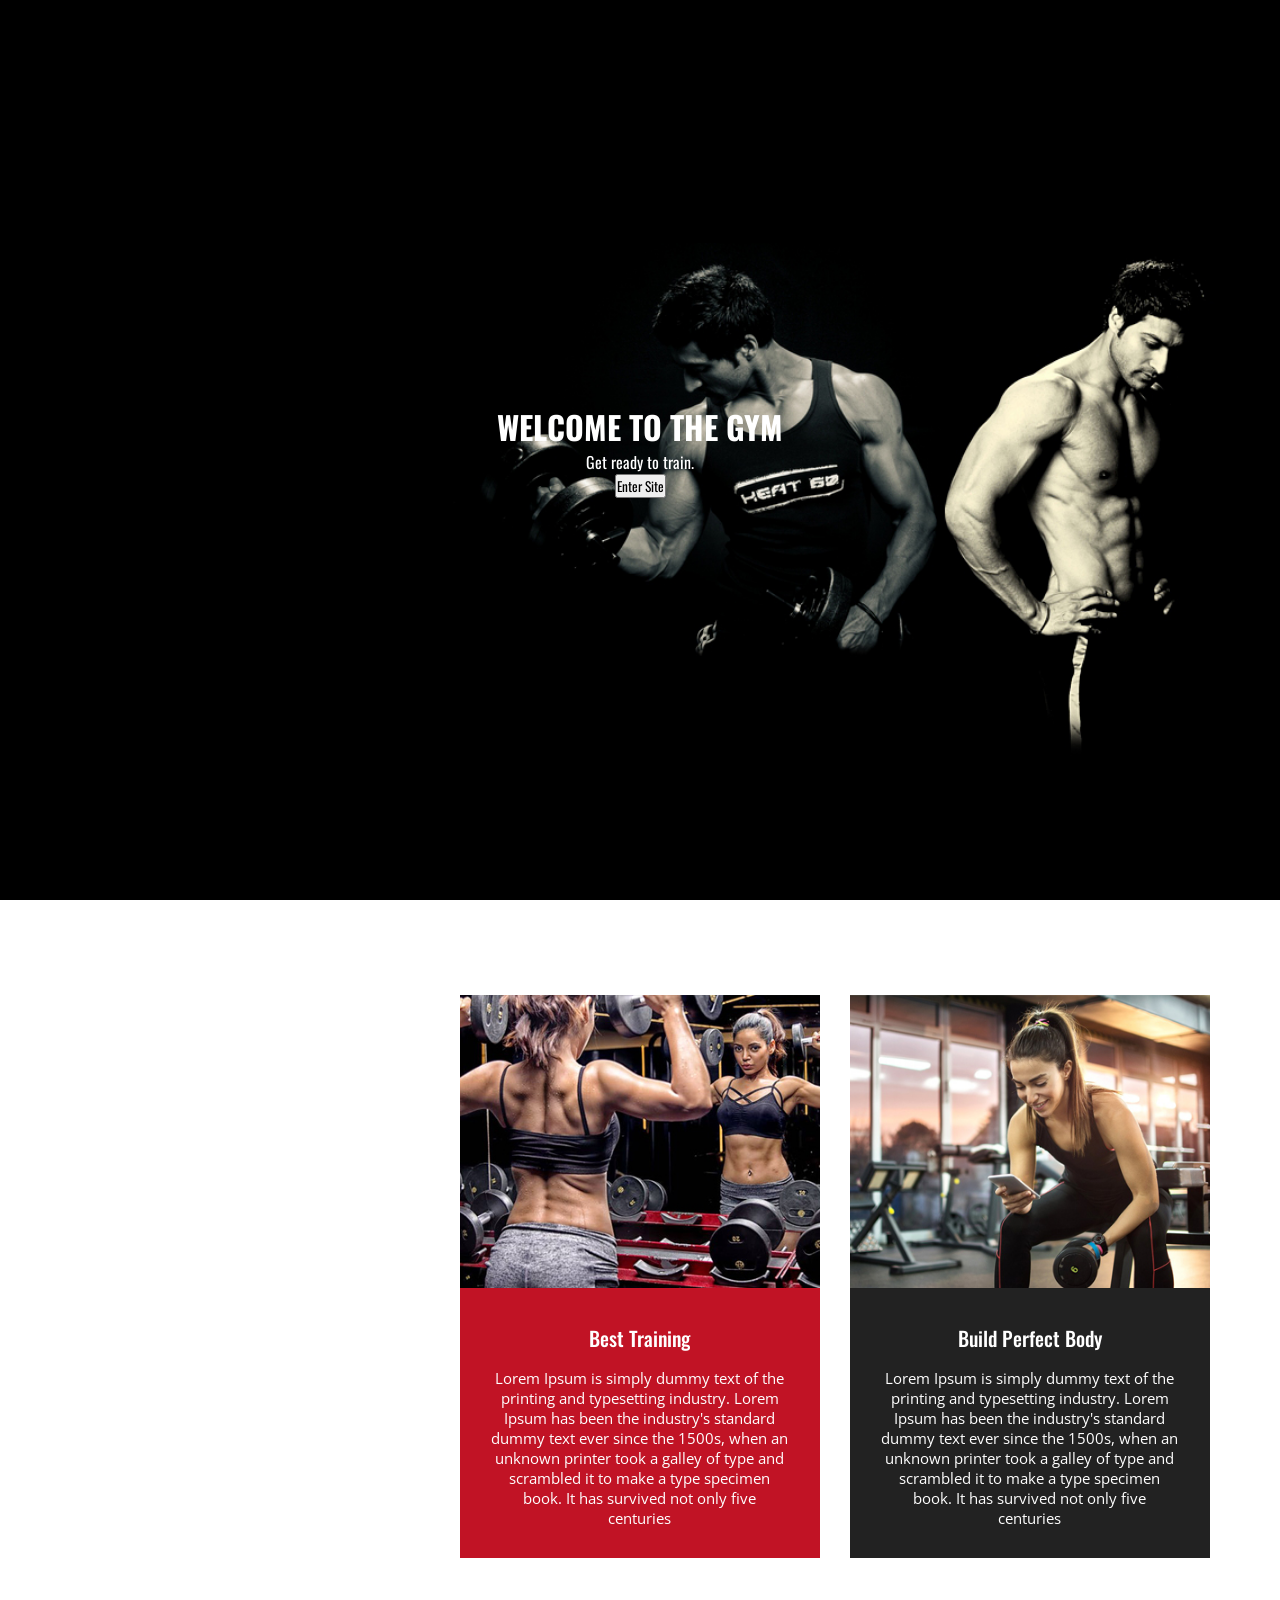
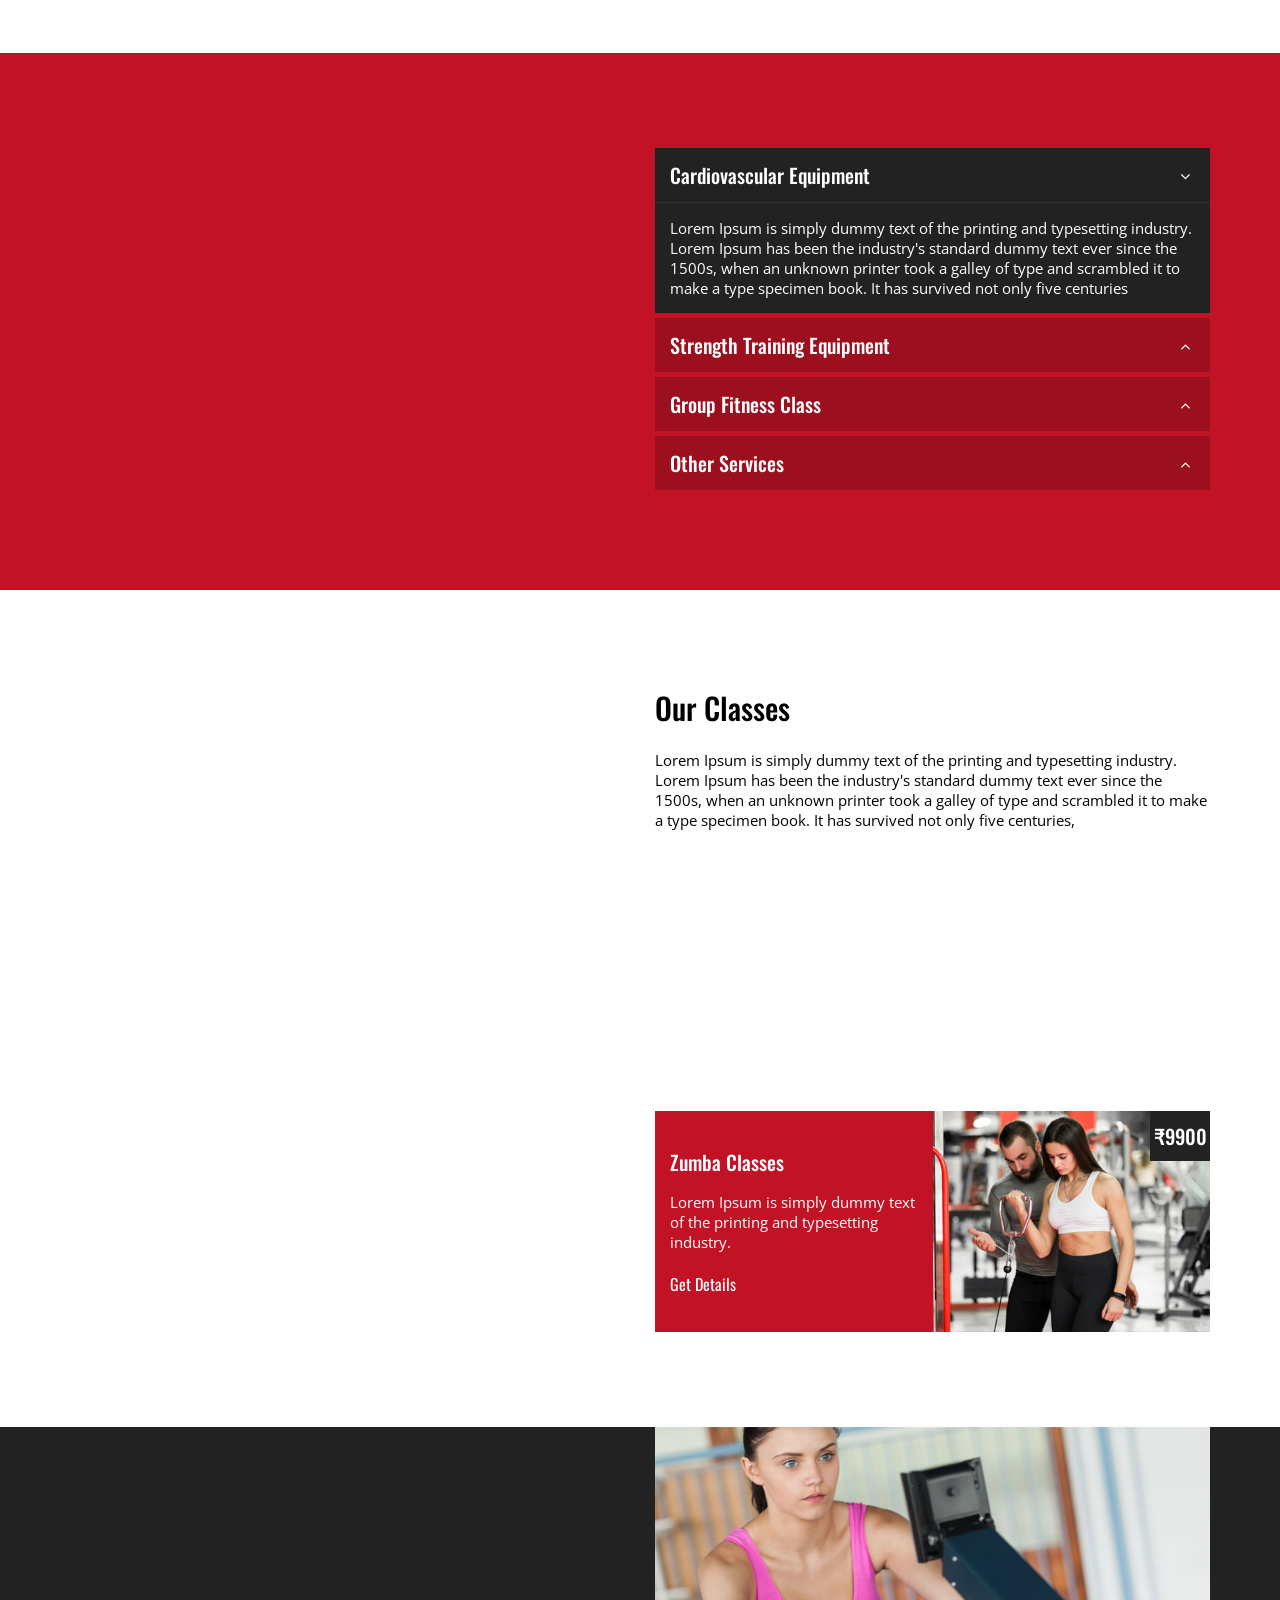
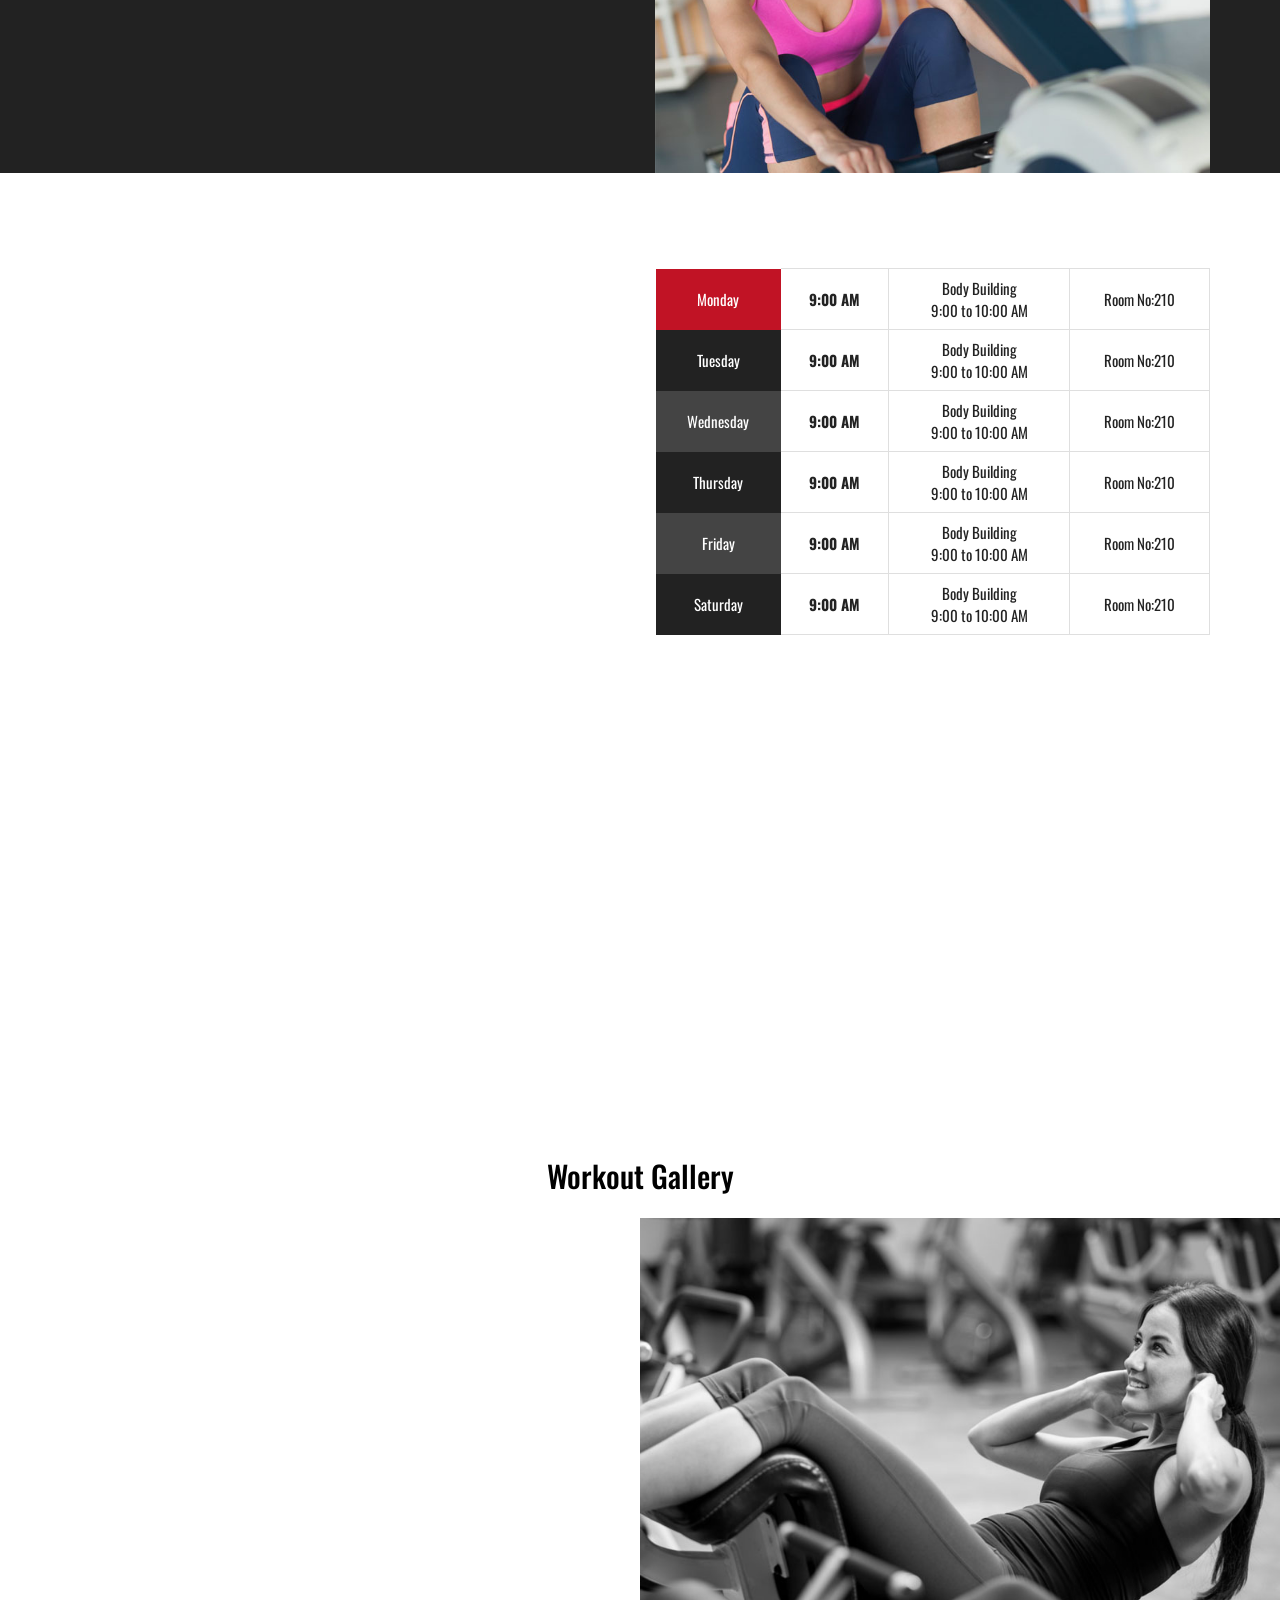
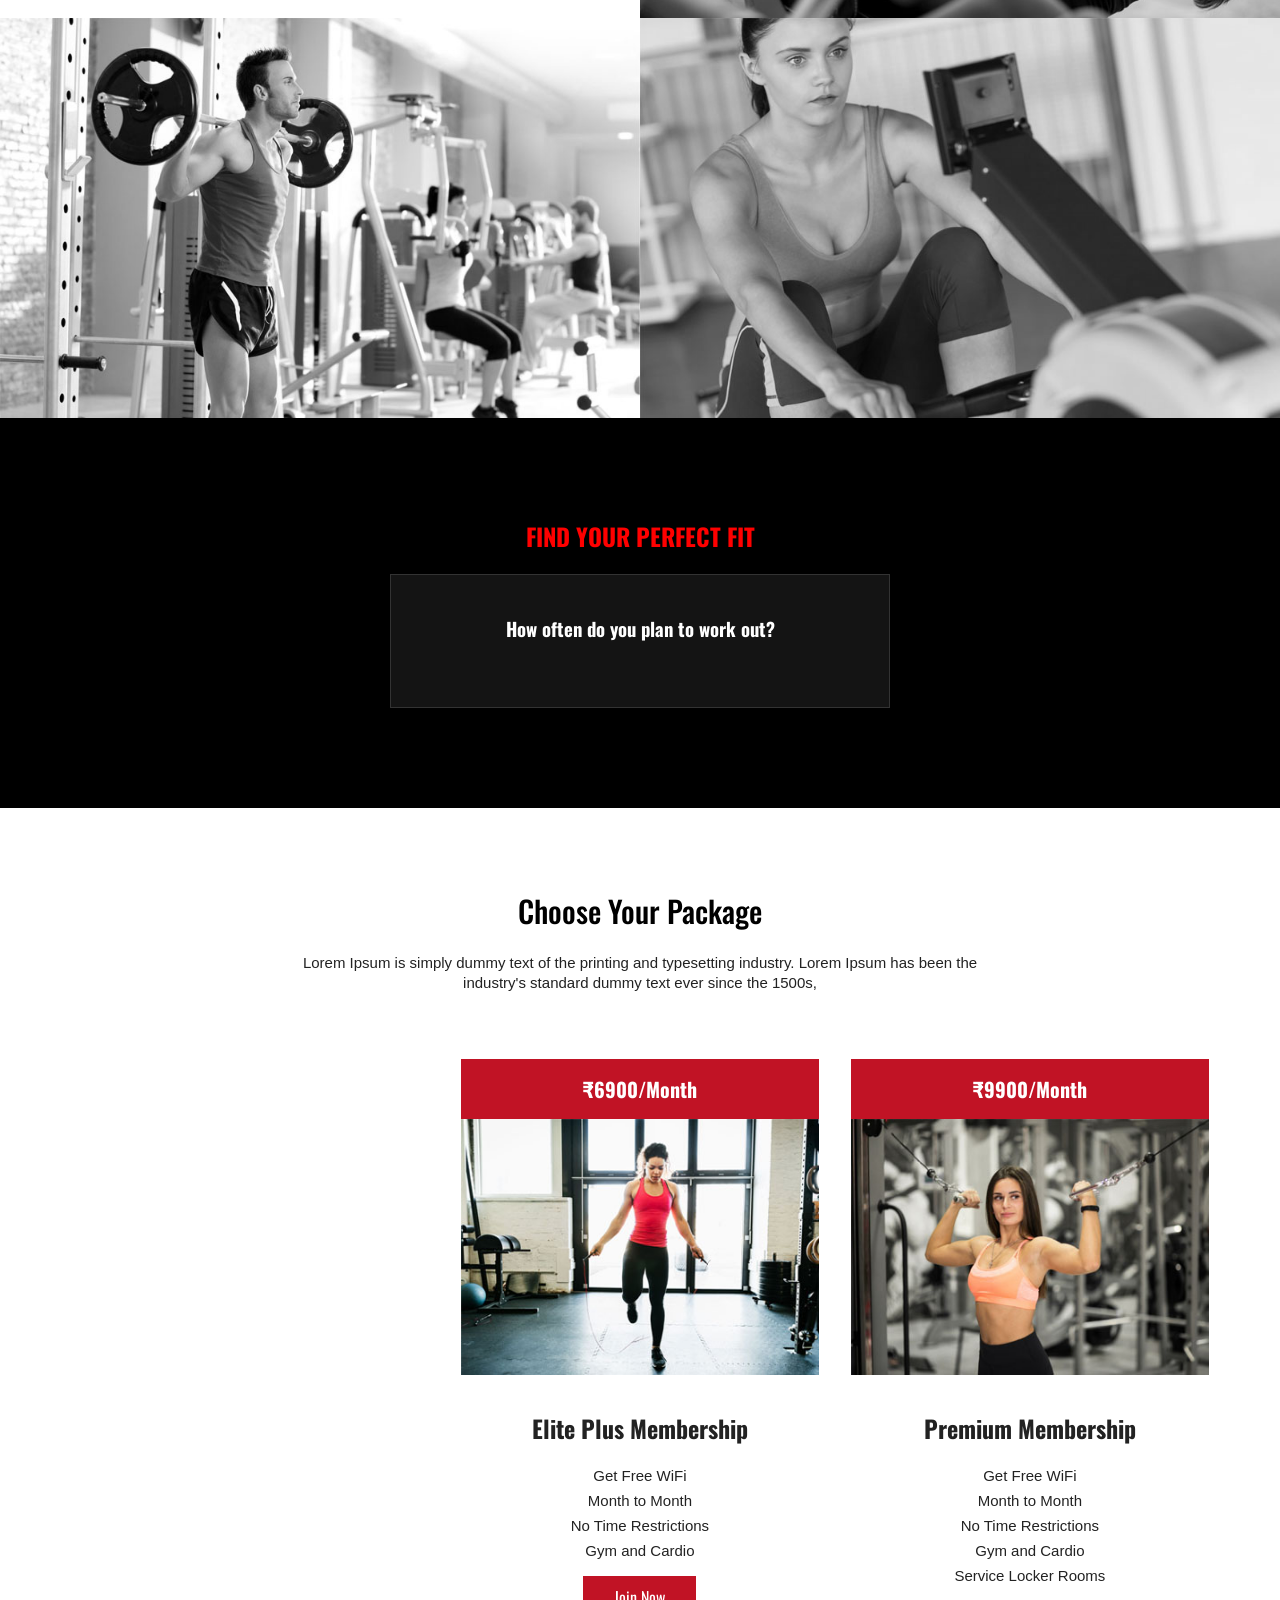
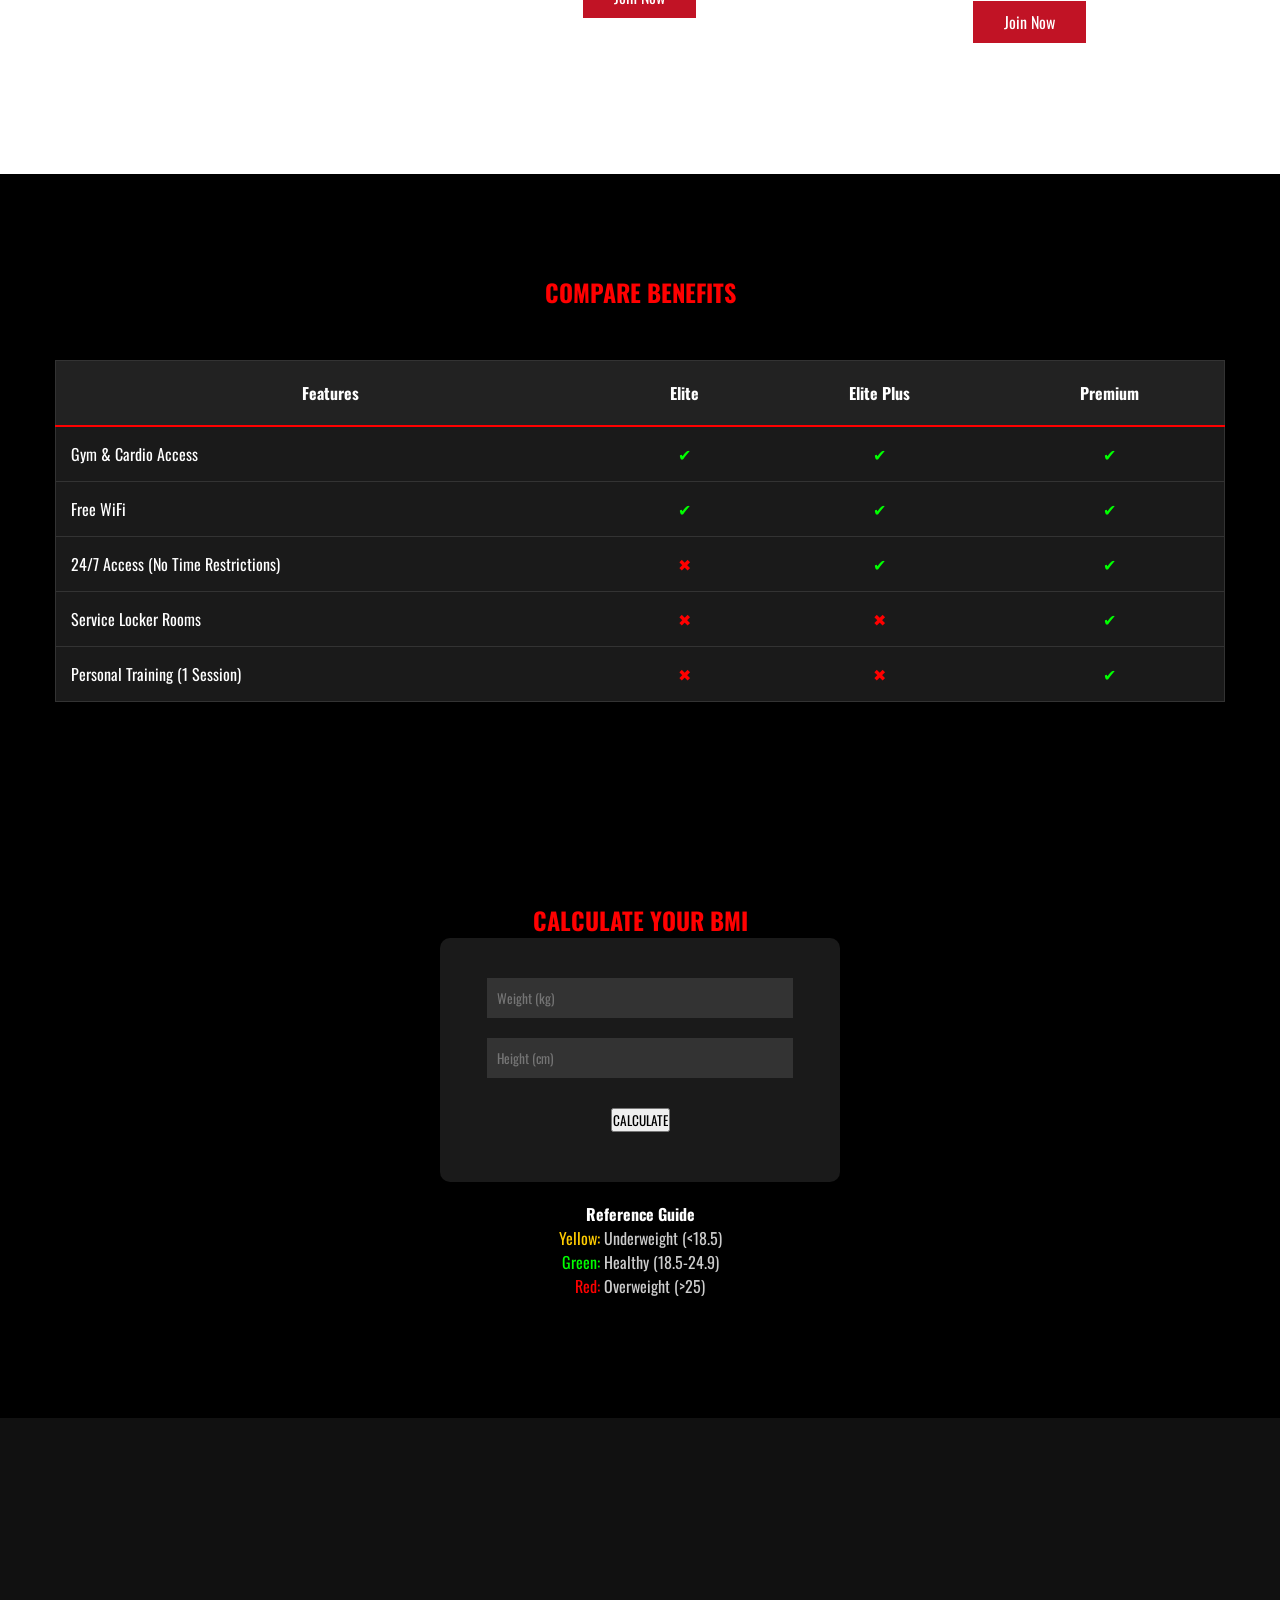
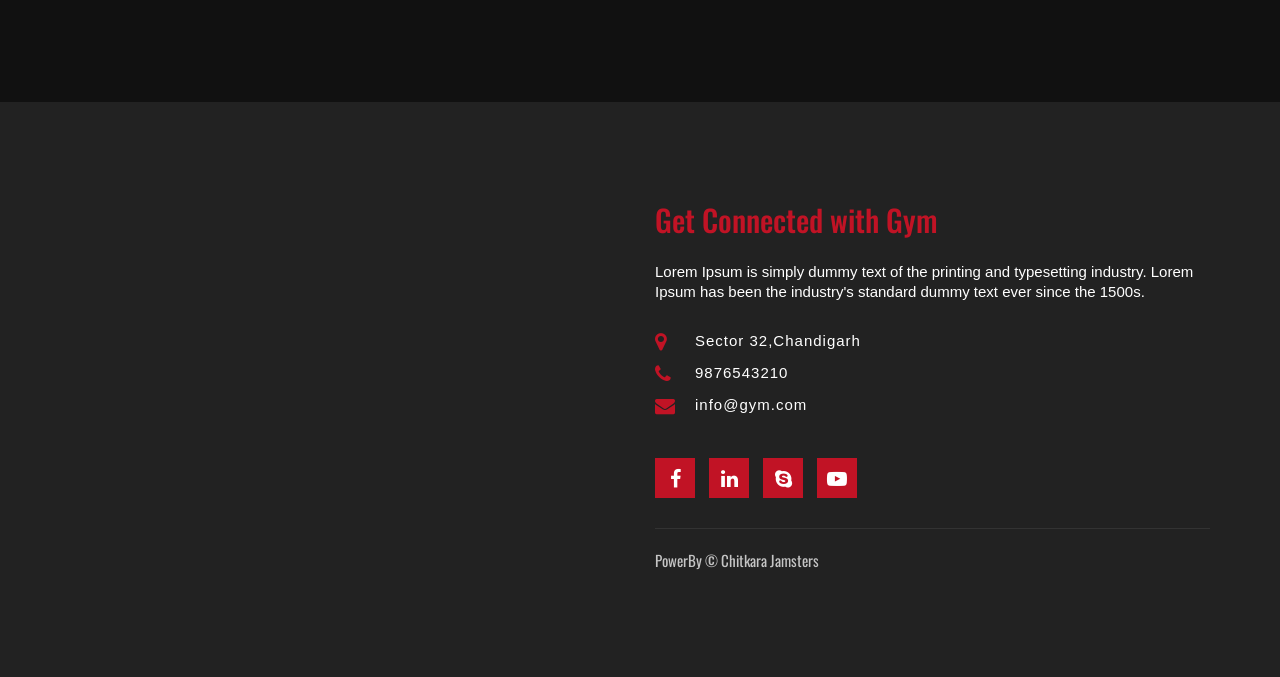
==== index.html @ 71cfafd3 "Update index.html" ====
<!DOCTYPE html>
<html>
<head>
	<title>Gym Website Template</title>
	<meta name="viewport" content="width=device-width, initial-scale=1">
  <link rel="stylesheet" href="animate.css">
	<link rel="stylesheet" type="text/css" href="style.css">
  <style>
    .wow:first-child {
      visibility: hidden;
    }
  </style>
  
</head>
	<body>
	<div id="music-overlay">
    <h1>WELCOME TO THE GYM</h1>
    <p>Get ready to train.</p>
    <button id="enter-btn">Enter Site</button>
</div>

 
 <!-- Start Header  -->
 <header>
 	 <div class="container">
 	 	<div class="logo">
 	 		 <a href="">Fitness <span>Club</span></a>
 	 	</div>
 	 	<a href="javascript:void(0)" 
			class="ham-burger">
 	       <span></span>	
 	       <span></span>
 	 	</a>
 	 	<div class="nav">
 	 		<ul>
 	 			<li><a href="#home">Home</a></li>
 	 			<li><a href="#about">About</a></li>
 	 			<li><a href="#service">Services</a></li>
 	 			<li><a href="#classes">Classes</a></li>
 	 			<li><a href="#schedule">Schedule</a></li>
 	 			<li><a href="#price">Price</a></li>
 	 			<li><a href="#contact">Contact</a></li>
				
 	 		</ul>
 	 	</div>
 	 </div>
 </header>
 <!-- End Header  -->

  <!-- Start Home -->
  <section class="home wow flash" id="home">
  	 <div class="container">
  	 	  <h1 class="wow slideInLeft" data-wow-delay="1s"><span>It's gym time. Let's go<span></span></h1>
  	 	  <h1 class="wow slideInRight" data-wow-delay="1s"><span>We are ready to fit you<span></span></h1>
  	 </div>
  	  <!-- go down -->
  	      <a href="#about" class="go-down">
  	      	  <i class="fa fa-angle-down" aria-hidden="true"></i>
  	      </a>
  	  <!-- go down -->

  </section>
  <!-- End Home -->


 <!-- Start About -->
  <section class="about" id="about">
  	  <div class="container">
  	  	  <div class="content">
  	  	  	   <div class="box wow bounceInUp">
  	  	  	   	   <div class="inner">
  	  	  	   	   	   <div class="img">
  	  	  	   	   	   	  <img src="about1.jpg" alt="about" />
  	  	  	   	   	   </div>
                       <div class="text">
                       	   <h4>Free Consultation</h4>
                       	   <p>Lorem Ipsum is simply dummy text of the printing and typesetting industry. Lorem Ipsum has been the industry's standard dummy text ever since the 1500s, when an unknown printer took a galley of type and scrambled it to make a type specimen book. It has survived not only five centuries</p>
                       </div>
  	  	  	   	   </div>
  	  	  	   </div>
  	  	  	   	<div class="box wow bounceInUp" data-wow-delay="0.2s">
  	  	  	   	   <div class="inner">
  	  	  	   	   	   <div class="img">
  	  	  	   	   	   	  <img src="about2.jpg" alt="about" />
  	  	  	   	   	   </div>
                       <div class="text">
                       	   <h4>Best Training</h4>
                       	   <p>Lorem Ipsum is simply dummy text of the printing and typesetting industry. Lorem Ipsum has been the industry's standard dummy text ever since the 1500s, when an unknown printer took a galley of type and scrambled it to make a type specimen book. It has survived not only five centuries</p>
                       </div>
  	  	  	   	   </div>
  	  	  	   </div>
  	  	  	   <div class="box wow bounceInUp" data-wow-delay="0.4s">
  	  	  	   	   <div class="inner">
  	  	  	   	   	   <div class="img">
  	  	  	   	   	   	  <img src="about3.jpg" alt="about" />
  	  	  	   	   	   </div>
                       <div class="text">
                       	   <h4>Build Perfect Body</h4>
                       	   <p>Lorem Ipsum is simply dummy text of the printing and typesetting industry. Lorem Ipsum has been the industry's standard dummy text ever since the 1500s, when an unknown printer took a galley of type and scrambled it to make a type specimen book. It has survived not only five centuries</p>
                       </div>
  	  	  	   	   </div>
  	  	  	   </div>
  	  	  </div>
  	  </div>
  </section>
 <!-- End About -->


 <!-- Start Service -->
 <section class="service" id="service">
 	<div class="container">
 		 <div class="content">
 		 	  <div class="text box wow slideInLeft">
                  <h2>Services</h2>
                  <p>Lorem Ipsum is simply dummy text of the printing and typesetting industry. Lorem Ipsum has been the industry's standard dummy text ever since the 1500s, when an unknown printer took a galley of type and scrambled it to make a type specimen book. It has survived not only five centuries</p>
                  <p>Lorem Ipsum is simply dummy text of the printing and typesetting industry. Lorem Ipsum has been the industry's standard dummy text ever since the 1500s, when an unknown printer took a galley of type and scrambled it to make a type specimen book. It has survived not only five centuries</p>
                  <a href="#price" class="btn">Start Now</a>
 		 	  </div>
 		 	  <div class="accordian box wow slideInRight">
 		 	  	    <div class="accordian-container active">
 		 	  	    	<div class="head">
 		 	  	    		<h4>Cardiovascular Equipment</h4>
 		 	  	    		<span class="fa fa-angle-down"></span>
 		 	  	    	</div>
 		 	  	    	<div class="body">
 		 	  	    		<p>Lorem Ipsum is simply dummy text of the printing and typesetting industry. Lorem Ipsum has been the industry's standard dummy text ever since the 1500s, when an unknown printer took a galley of type and scrambled it to make a type specimen book. It has survived not only five centuries</p>
 		 	  	    	</div>
 		 	  	    </div>
 		 	  	    <div class="accordian-container">
 		 	  	    	<div class="head">
 		 	  	    		<h4>Strength Training Equipment</h4>
 		 	  	    		<span class="fa fa-angle-up"></span>
 		 	  	    	</div>
 		 	  	    	<div class="body">
 		 	  	    		<p>Lorem Ipsum is simply dummy text of the printing and typesetting industry. Lorem Ipsum has been the industry's standard dummy text ever since the 1500s, when an unknown printer took a galley of type and scrambled it to make a type specimen book. It has survived not only five centuries</p>
 		 	  	    	</div>
 		 	  	    </div>
 		 	  	    <div class="accordian-container">
 		 	  	    	<div class="head">
 		 	  	    		<h4>Group Fitness Class</h4>
 		 	  	    		<span class="fa fa-angle-up"></span>
 		 	  	    	</div>
 		 	  	    	<div class="body">
 		 	  	    		<p>Lorem Ipsum is simply dummy text of the printing and typesetting industry. Lorem Ipsum has been the industry's standard dummy text ever since the 1500s, when an unknown printer took a galley of type and scrambled it to make a type specimen book. It has survived not only five centuries</p>
 		 	  	    	</div>
 		 	  	    </div>
 		 	  	    <div class="accordian-container">
 		 	  	    	<div class="head">
 		 	  	    		<h4>Other Services</h4>
 		 	  	    		<span class="fa fa-angle-up"></span>
 		 	  	    	</div>
 		 	  	    	<div class="body">
 		 	  	    		<p>Lorem Ipsum is simply dummy text of the printing and typesetting industry. Lorem Ipsum has been the industry's standard dummy text ever since the 1500s, when an unknown printer took a galley of type and scrambled it to make a type specimen book. It has survived not only five centuries</p>
 		 	  	    	</div>
 		 	  	    </div>
 		 	  </div>
 		 </div>
 	</div>
 </section>
 <!-- End Service -->

<!-- Start Classes -->
<section class="classes" id="classes">
	<div class="container">
		 <div class="content">
		 	  <div class="box img wow slideInLeft">
		 	  	 <img src="class2.png" alt="classes" />
		 	  </div>
		 	  <div class="box text wow slideInRight">
		 	  	 <h2>Our Classes</h2>
		 	  	 <p>Lorem Ipsum is simply dummy text of the printing and typesetting industry. Lorem Ipsum has been the industry's standard dummy text ever since the 1500s, when an unknown printer took a galley of type and scrambled it to make a type specimen book. It has survived not only five centuries,</p>
		 	  	<div class="class-items">
		 	  	 <div class="item wow bounceInUp">
                     <div class="item-img">
                     	 <img src="class1.jpg" alt="classes" />
                     	 <div class="price">
                     	 	 ₹9900
                     	 </div>
                     </div>
                     <div class="item-text">
                     	  <h4>Stretching Training</h4>
                     	  <p>Lorem Ipsum is simply dummy text of the printing and typesetting industry.</p>
                     	  <a href="stretching.html">Get Details</a>
                     </div>
		 	  	 </div>
		 	  	 <div class="item wow bounceInUp">
                     <div class="item-text">
                     	  <h4>Zumba Classes</h4>
                     	  <p>Lorem Ipsum is simply dummy text of the printing and typesetting industry.</p>
                     	  <a href="zumba.html">Get Details</a>
                     </div>
                     <div class="item-img">
                     	 <img src="class1.jpg" alt="classes" />
                     	 <div class="price">
                     	 	 ₹9900
                     	 </div>
                     </div>
		 	  	 </div>
		 	  	</div>
		 	  </div>
		 </div>
	</div>
</section>
<!-- End Classes -->

<!-- Start Today -->
 <section class="start-today">
 	<div class="container">
 		 <div class="content">
 		 	  <div class="box text wow slideInLeft">
 		 	  	 <h2>Start Your Training Today</h2>
 		 	  	 <p>Lorem Ipsum is simply dummy text of the printing and typesetting industry. Lorem Ipsum has been the industry's standard dummy text ever since the 1500s, when an unknown printer took a galley of type and scrambled it to make a type specimen book. It has survived not only five centuries,</p>
 		 	  	 <a href="#price" class="btn">Start Now</a>
 		 	  </div>
 		 	  <div class="box img wow slideInRight">
 		 	  	 <img src="gallery4.jpg" alt="start today" />
 		 	  </div>

 		 </div>
 	</div>
 </section>
<!-- End Start Today -->

<!-- Start Schedule -->
  <section class="schedule" id="schedule">
  	 <div class="container">
  	 	  <div class="content">
  	 	  	   <div class="box text wow slideInLeft">
  	 	  	   	   <h2>Classes Schedule</h2>
  	 	  	   	   <p>
  	 	  	   	   	Lorem Ipsum is simply dummy text of the printing and typesetting industry. Lorem Ipsum has been the industry's standard dummy text ever since the 1500s, when an unknown printer took a galley of type and scrambled it to make a type specimen book. It has survived not only five centuries,
  	 	  	   	   </p>
  	 	  	   	   <img src="schedule1.png" alt="schedule" />
  	 	  	   </div>
  	 	  	   <div class="box timing wow slideInRight">
                   <table class="table">
                   	 <tbody>
                   	 	<tr>
                   	 		<td class="day">Monday</td>
                   	 		<td><strong>9:00 AM</strong></td>
                   	 		<td>Body Building <br/> 9:00 to 10:00 AM</td>
                   	 		<td>Room No:210</td>
                   	 	</tr>
                   	 	<tr>
                   	 		<td class="day">Tuesday</td>
                   	 		<td><strong>9:00 AM</strong></td>
                   	 		<td>Body Building <br/> 9:00 to 10:00 AM</td>
                   	 		<td>Room No:210</td>
                   	 	</tr>
                   	 	<tr>
                   	 		<td class="day">Wednesday</td>
                   	 		<td><strong>9:00 AM</strong></td>
                   	 		<td>Body Building <br/> 9:00 to 10:00 AM</td>
                   	 		<td>Room No:210</td>
                   	 	</tr>
                   	 	<tr>
                   	 		<td class="day">Thursday</td>
                   	 		<td><strong>9:00 AM</strong></td>
                   	 		<td>Body Building <br/> 9:00 to 10:00 AM</td>
                   	 		<td>Room No:210</td>
                   	 	</tr>
                   	 	<tr>
                   	 		<td class="day">Friday</td>
                   	 		<td><strong>9:00 AM</strong></td>
                   	 		<td>Body Building <br/> 9:00 to 10:00 AM</td>
                   	 		<td>Room No:210</td>
                   	 	</tr>
                   	 	<tr>
                   	 		<td class="day">Saturday</td>
                   	 		<td><strong>9:00 AM</strong></td>
                   	 		<td>Body Building <br/> 9:00 to 10:00 AM</td>
                   	 		<td>Room No:210</td>
                   	 	</tr>
                   	 </tbody>
                   </table>
  	 	  	   </div>
  	 	  </div>
  	 </div>
  </section>
<!-- End Schedule -->

<!-- Start Gallery -->
  <section class="gallery" id="gallery">
  	 <h2>Workout Gallery</h2>
  	<div class="content">
  		 <div class="box wow slideInLeft">
  		 	 <img src="gallery1.jpg" alt="gallery" />
  		 </div>
  		 <div class="box wow slideInRight">
  		 	 <img src="gallery2.jpg" alt="gallery" />
  		 </div>
  		 <div class="box wow slideInLeft">
  		 	 <img src="gallery3.jpg" alt="gallery" />
  		 </div>
  		 <div class="box wow slideInRight">
  		 	 <img src="gallery4.jpg" alt="gallery" />
  		 </div>
  	</div>
  </section>
<!-- End Gallery -->

 <!-- Start Price -->
<section id="quiz-section" style="padding: 100px 0; background: #000; color: #fff; text-align: center;">
    <div class="container">
        <h2 style="color: #ff0000; margin-bottom: 20px;">FIND YOUR PERFECT FIT</h2>
        <div id="quiz-container" style="max-width: 500px; margin: 0 auto; background: #1a1a1a; padding: 40px; border: 1px solid #333;">
            <div id="question-space">
                <h3 id="question-text" style="margin-bottom: 25px;">How often do you plan to work out?</h3>
                <div id="options-space" style="display: flex; flex-direction: column; gap: 15px;">
                    </div>
            </div>
            <div id="result-space" style="display: none;">
                <h3 style="margin-bottom: 10px;">Your Match:</h3>
                <h2 id="recommended-plan" style="color: #ff0000; font-size: 2rem; margin-bottom: 20px;"></h2>
                <button onclick="scrollToPricing()" class="btn">SELECT THIS PLAN</button>
            </div>
        </div>
    </div>
</section>
  <section class="price-package" id="price">
  	 <div class="container">
  	 	  <h2>Choose Your Package</h2>
  	 	  <p class="title-p">Lorem Ipsum is simply dummy text of the printing and typesetting industry. Lorem Ipsum has been the industry's standard dummy text ever since the 1500s, </p>
  	 	  <div class="content">
  	 	  	  <div class="box wow bounceInUp">
  	 	  	  	  <div class="inner">
  	 	  	  	  	   <div class="price-tag">
  	 	  	  	  	   	  ₹5900/Month
  	 	  	  	  	   </div>
  	 	  	  	  	   <div class="img">
  	 	  	  	  	   	 <img src="price1.jpg" alt="price" />
  	 	  	  	  	   </div>
  	 	  	  	  	   <div class="text">
  	 	  	  	  	   	  <h3>Elite Membership</h3>
  	 	  	  	  	   	  <p>Get Free WiFi</p>
  	 	  	  	  	   	  <p>Month to Month</p>
  	 	  	  	  	   	  
  	 	  	  	  	   	  <p>Gym and Cardio</p>
  	 	  	  	  	   	  
  	 	  	  	  	   	  <a href="payment.html" class="btn">Join Now</a>
  	 	  	  	  	   </div>
  	 	  	  	  </div>
  	 	  	  </div>
  	 	  	  <div class="box wow bounceInUp" data-wow-delay="0.2s">
  	 	  	  	  <div class="inner">
  	 	  	  	  	   <div class="price-tag">
  	 	  	  	  	   	  ₹6900/Month
  	 	  	  	  	   </div>
  	 	  	  	  	   <div class="img">
  	 	  	  	  	   	 <img src="price2.jpg" alt="price" />
  	 	  	  	  	   </div>
  	 	  	  	  	   <div class="text">
  	 	  	  	  	   	  <h3>Elite Plus Membership</h3>
  	 	  	  	  	   	  <p>Get Free WiFi</p>
  	 	  	  	  	   	  <p>Month to Month</p>
  	 	  	  	  	   	  <p>No Time Restrictions</p>
  	 	  	  	  	   	  <p>Gym and Cardio</p>
  	 	  	  	  	   	  
  	 	  	  	  	   	  <a href="payment.html" class="btn">Join Now</a>
  	 	  	  	  	   </div>
  	 	  	  	  </div>
  	 	  	  </div>
  	 	  	  <div class="box wow bounceInUp" data-wow-delay="0.4s">
  	 	  	  	  <div class="inner">
  	 	  	  	  	   <div class="price-tag">
  	 	  	  	  	   	  ₹9900/Month
  	 	  	  	  	   </div>
  	 	  	  	  	   <div class="img">
  	 	  	  	  	   	 <img src="price3.jpg" alt="price" />
  	 	  	  	  	   </div>
  	 	  	  	  	   <div class="text">
  	 	  	  	  	   	  <h3>Premium Membership</h3>
  	 	  	  	  	   	  <p>Get Free WiFi</p>
  	 	  	  	  	   	  <p>Month to Month</p>
  	 	  	  	  	   	  <p>No Time Restrictions</p>
  	 	  	  	  	   	  <p>Gym and Cardio</p>
  	 	  	  	  	   	  <p>Service Locker Rooms</p>
  	 	  	  	  	   	  <a href="payment.html" class="btn">Join Now</a>
  	 	  	  	  	   </div>
  	 	  	  	  </div>
  	 	  	  </div>
  	 	  </div>
  	 </div>
  </section>
  <section id="comparison" style="padding: 100px 0; background: #000; color: #fff;">
    <div class="container">
        <h2 style="color: #ff0000; text-align: center; margin-bottom: 50px;">COMPARE BENEFITS</h2>
        <table style="width: 100%; border-collapse: collapse; text-align: center; background: #1a1a1a; border: 1px solid #333;">
            <thead>
                <tr style="background: #222; border-bottom: 2px solid #ff0000;">
                    <th style="padding: 20px;">Features</th>
                    <th style="padding: 20px;">Elite</th>
                    <th style="padding: 20px;">Elite Plus</th>
                    <th style="padding: 20px;">Premium</th>
                </tr>
            </thead>
            <tbody>
                <tr style="border-bottom: 1px solid #333;">
                    <td style="padding: 15px; text-align: left;">Gym & Cardio Access</td>
                    <td style="color: #00ff00;">✔</td>
                    <td style="color: #00ff00;">✔</td>
                    <td style="color: #00ff00;">✔</td>
                </tr>
                <tr style="border-bottom: 1px solid #333;">
                    <td style="padding: 15px; text-align: left;">Free WiFi</td>
                    <td style="color: #00ff00;">✔</td>
                    <td style="color: #00ff00;">✔</td>
                    <td style="color: #00ff00;">✔</td>
                </tr>
                <tr style="border-bottom: 1px solid #333;">
                    <td style="padding: 15px; text-align: left;">24/7 Access (No Time Restrictions)</td>
                    <td style="color: #ff0000;">✖</td>
                    <td style="color: #00ff00;">✔</td>
                    <td style="color: #00ff00;">✔</td>
                </tr>
                <tr style="border-bottom: 1px solid #333;">
                    <td style="padding: 15px; text-align: left;">Service Locker Rooms</td>
                    <td style="color: #ff0000;">✖</td>
                    <td style="color: #ff0000;">✖</td>
                    <td style="color: #00ff00;">✔</td>
                </tr>
                <tr>
                    <td style="padding: 15px; text-align: left;">Personal Training (1 Session)</td>
                    <td style="color: #ff0000;">✖</td>
                    <td style="color: #ff0000;">✖</td>
                    <td style="color: #00ff00;">✔</td>
                </tr>
            </tbody>
        </table>
    </div>
</section>
  <section class="bmi-section" id="bmi" style="padding: 100px 0; background: #000; text-align: center;">
    <h2 style="color: #ff0000;">CALCULATE YOUR BMI</h2>
    <div style="max-width: 400px; margin: auto; background: #1a1a1a; padding: 30px; border-radius: 10px;">
        <input type="number" id="weight" placeholder="Weight (kg)" style="width:90%; padding:10px; margin:10px 0; background:#333; color:#fff; border:none;">
        <input type="number" id="height" placeholder="Height (cm)" style="width:90%; padding:10px; margin:10px 0; background:#333; color:#fff; border:none;">
        <button onclick="calcBMI()" class="btn" style="margin-top:20px;">CALCULATE</button>
        <h3 id="bmi-result" style="margin-top:20px; color:#ff0000;"></h3>
    </div>
	<div class="bmi-guide wow fadeInUp" style="max-width: 400px; margin: 20px auto; color: #ccc;">
    <h4 style="color: #fff;">Reference Guide</h4>
    <p><span style="color:#ffcc00">Yellow:</span> Underweight (<18.5)</p>
    <p><span style="color:#00ff00">Green:</span> Healthy (18.5-24.9)</p>
    <p><span style="color:#ff0000">Red:</span> Overweight (>25)</p>
</div>
</section>


<script>
function calcBMI() {
    let w = document.getElementById('weight').value;
    let h = document.getElementById('height').value / 100;
    let bmi = (w / (h * h)).toFixed(1);
    document.getElementById('bmi-result').innerText = "Your BMI: " + bmi;
}
</script>
<section class="stats" style="padding: 80px 0; background: #111; text-align: center; color: white;">
    <div class="container wow fadeInUp">
        <div style="display: flex; justify-content: space-around; flex-wrap: wrap;">
            <div style="margin: 20px;">
                <h2 style="color: #ff0000; font-size: 40px; margin: 0;">500+</h2>
                <p style="text-transform: uppercase; letter-spacing: 2px;">Happy Members</p>
            </div>
            <div style="margin: 20px;">
                <h2 style="color: #ff0000; font-size: 40px; margin: 0;">10+</h2>
                <p style="text-transform: uppercase; letter-spacing: 2px;">Expert Trainers</p>
            </div>
            <div style="margin: 20px;">
                <h2 style="color: #ff0000; font-size: 40px; margin: 0;">15+</h2>
                <p style="text-transform: uppercase; letter-spacing: 2px;">Daily Classes</p>
            </div>
        </div>
    </div>
 <!-- End Price -->

 <!-- Start Contact -->
		
</section>
  <section class="contact" id="contact">
     <div class="container">
        <div class="content">
            <div class="box form wow slideInLeft">
               <form>
                  <input type="text" placeholder="Enter Name">
                  <input type="text" placeholder="Enter Email">
                  <input type="text" placeholder="Enter Mobile">
                  <textarea placeholder="Enter Message"></textarea>
                  <button type="submit">Send Message</button>
               </form>
            </div>
            <div class="box text wow slideInRight">
                 <h2>Get Connected with Gym</h2>
                  <p class="title-p">Lorem Ipsum is simply dummy text of the printing and typesetting industry. Lorem Ipsum has been the industry's standard dummy text ever since the 1500s.</p>
                  <div class="info">
                      <ul>
                          <li><span class="fa fa-map-marker"></span> Sector 32,Chandigarh</li>
                          <li><span class="fa fa-phone"></span> 9876543210</li>
                          <li><span class="fa fa-envelope"></span> info@gym.com</li>
                      </ul>
                  </div>
                  <div class="social">
                       <a href=""><span class="fa fa-facebook"></span></a>
                       <a href=""><span class="fa fa-linkedin"></span></a>
                       <a href=""><span class="fa fa-skype"></span></a>
                       <a href=""><span class="fa fa-youtube-play"></span></a>
                  </div>

                  <div class="copy">
                      PowerBy &copy; Chitkara Jamsters
                  </div>
            </div>
        </div>
     </div>
  </section>
 <!-- End Contact -->



 <!-- jquery -->

<audio id="bgAudio" preload="auto">
        <source src="2.mp3" type="audio/mpeg">
    </audio>

    <script src="https://ajax.googleapis.com/ajax/libs/jquery/3.4.1/jquery.min.js"></script>
    <script src="https://cdnjs.cloudflare.com/ajax/libs/wow/1.1.2/wow.min.js"></script>
    <script>
        new WOW().init();

        // Music Overlay
        const enterBtn = document.getElementById('enter-btn');
        const overlay = document.getElementById('music-overlay');
        const audio = document.getElementById('bgAudio');
        if(enterBtn) {
            enterBtn.addEventListener('click', function() {
                audio.play().catch(err => console.log("Music blocked"));
                if(overlay) overlay.style.display = 'none';
            });
        }

        // Updated BMI with Color Logic
        function calcBMI() {
            const w = document.getElementById('weight').value;
            const h = document.getElementById('height').value / 100;
            const res = document.getElementById('bmi-result');
            if (w > 0 && h > 0) {
                const bmi = (w / (h * h)).toFixed(1);
                res.innerText = "Your BMI: " + bmi;
                if (bmi < 18.5) res.style.color = "#ffcc00"; 
                else if (bmi <= 24.9) res.style.color = "#00ff00"; 
                else res.style.color = "#ff0000";
            }
        }

$(document).ready(function() {
    // 1. Navigation Menu Toggle
    $(".ham-burger").click(function() {
        $(".nav").toggleClass("open");
        $(this).toggleClass("active");
    });

    // 2. Accordion Toggle (For your Services section)
    $(".accordian-container .head").click(function() {
        $(this).parent(".accordian-container").toggleClass("active");
        $(this).next(".body").slideToggle();
    });
});

// --- Gym Membership Quiz Logic (Outside the ready block) ---
const quizData = [
    {
        question: "What is your main priority?",
        options: [
            { text: "Just the basics & cardio", score: "Elite" },
            { text: "24/7 access & flexibility", score: "Elite Plus" },
            { text: "Full amenities & locker rooms", score: "Premium" }
        ]
    },
    {
        question: "Do you need 24/7 access (No Time Restrictions)?",
        options: [
            { text: "No, standard hours are fine", score: "Elite" },
            { text: "Yes, I need flexibility", score: "Elite Plus" },
            { text: "Absolutely, plus premium services", score: "Premium" }
        ]
    }
];

    let currentQ = 0;
    let quizScores = { "Elite": 0, "Elite Plus": 0, "Premium": 0 };

    window.loadQuiz = function() {
        const q = quizData[currentQ];
        const qText = document.getElementById("question-text");
        const optionsDiv = document.getElementById("options-space");

        if (qText && optionsDiv) {
            qText.innerText = q.question;
            optionsDiv.innerHTML = "";
            
            q.options.forEach(opt => {
                const btn = document.createElement("button");
                btn.innerText = opt.text;
                btn.className = "btn"; // Uses your existing global CSS
                btn.style.width = "100%";
                btn.style.marginBottom = "10px";
                btn.onclick = () => {
                    quizScores[opt.score]++;
                    currentQ++;
                    if (currentQ < quizData.length) { 
                        loadQuiz(); 
                    } else { 
                        showQuizResult(); 
                    }
                };
                optionsDiv.appendChild(btn);
            });
        }
    };

    window.showQuizResult = function() {
        document.getElementById("question-space").style.display = "none";
        document.getElementById("result-space").style.display = "block";
        const winner = Object.keys(quizScores).reduce((a, b) => quizScores[a] > quizScores[b] ? a : b);
        document.getElementById("recommended-plan").innerText = winner + " Membership";
    };

    window.scrollToPricing = function() {
        document.getElementById("price").scrollIntoView({ behavior: 'smooth' });
    };

    // Initialize the quiz immediately
    loadQuiz();
});
    </script>
</body>
</html>
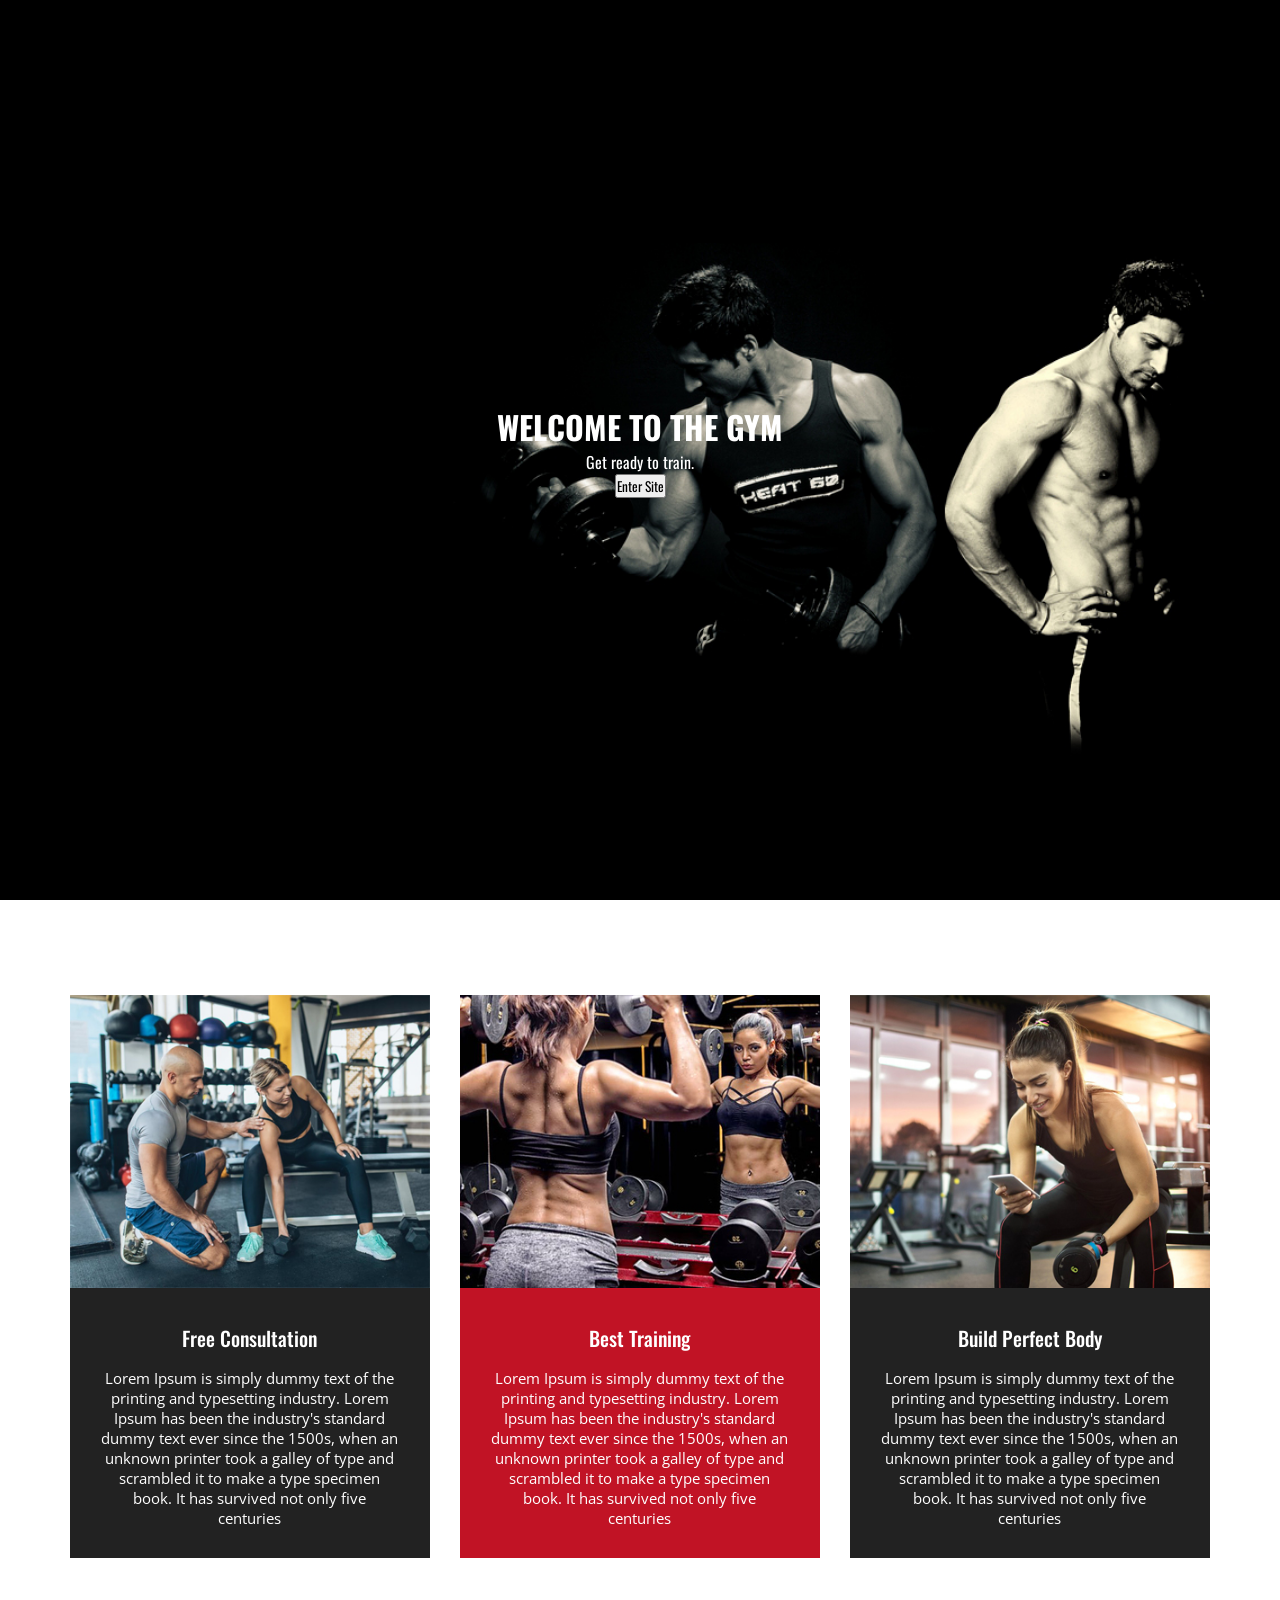
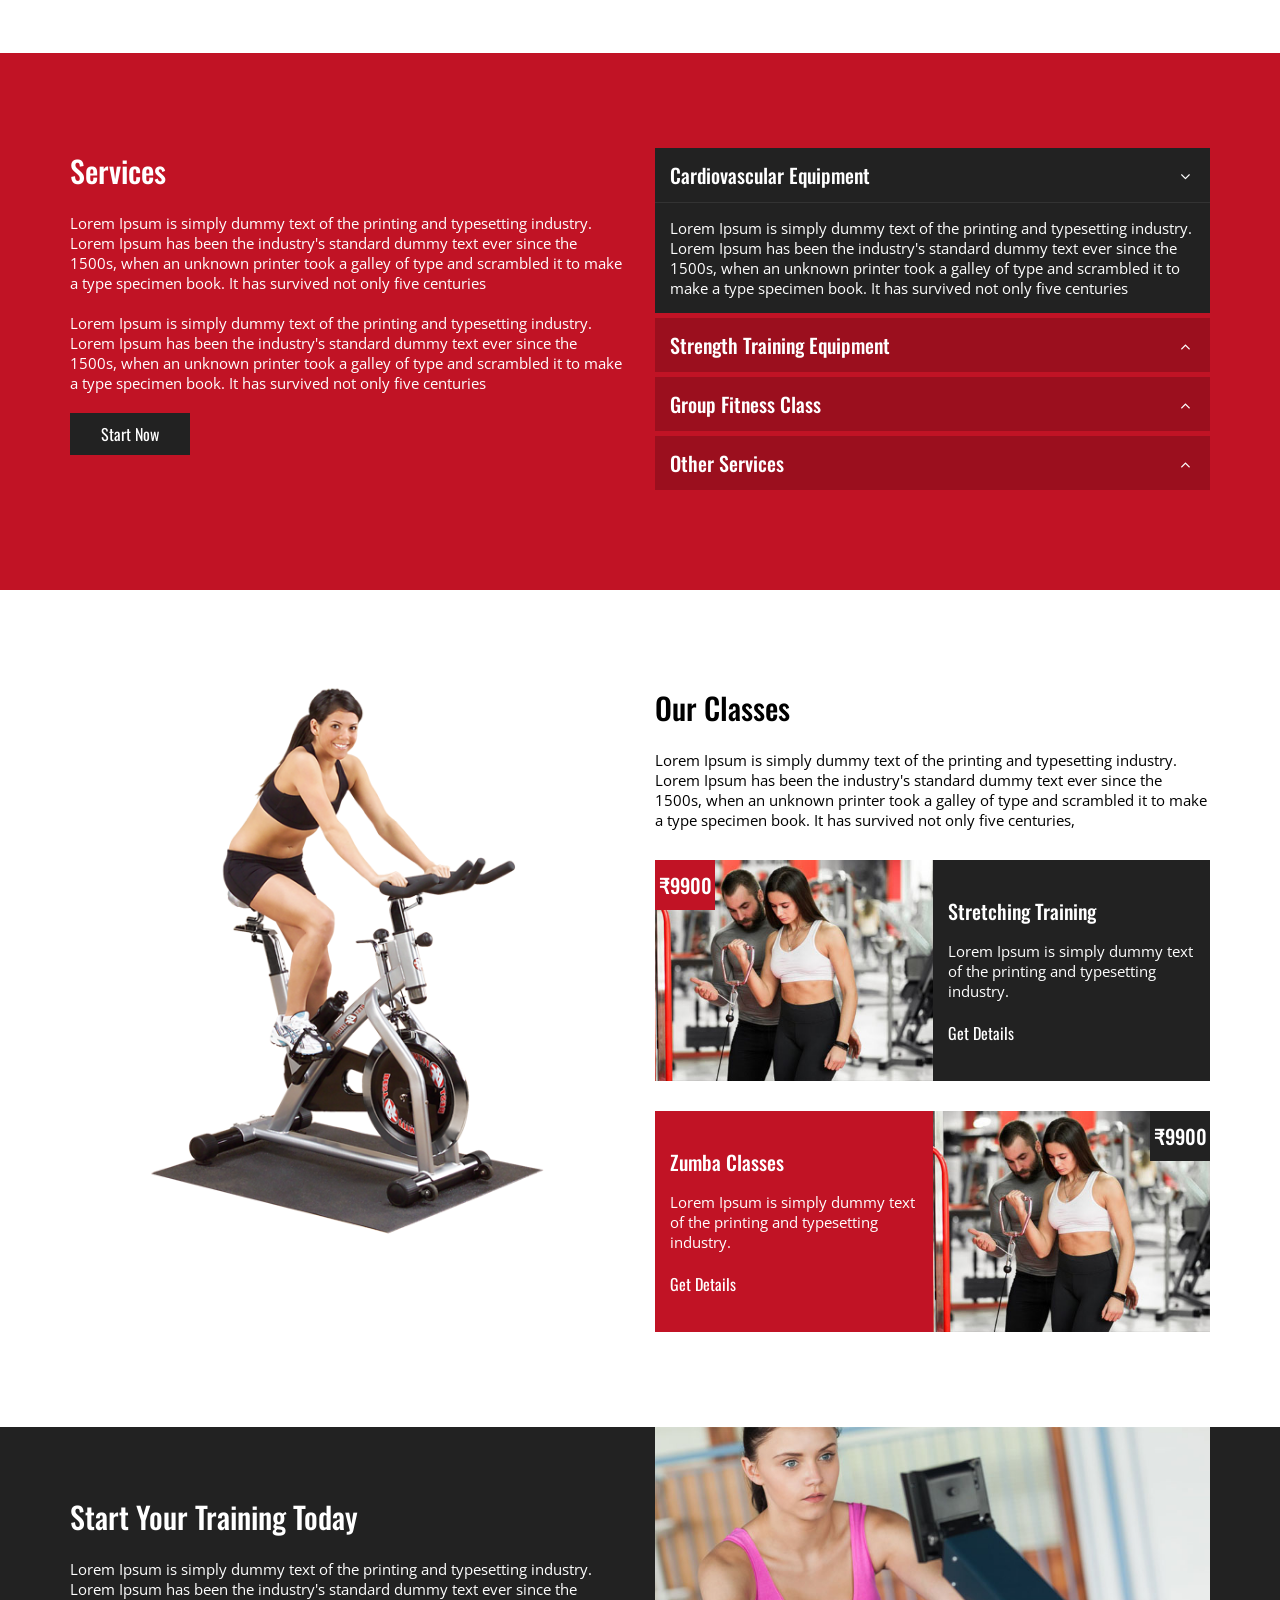
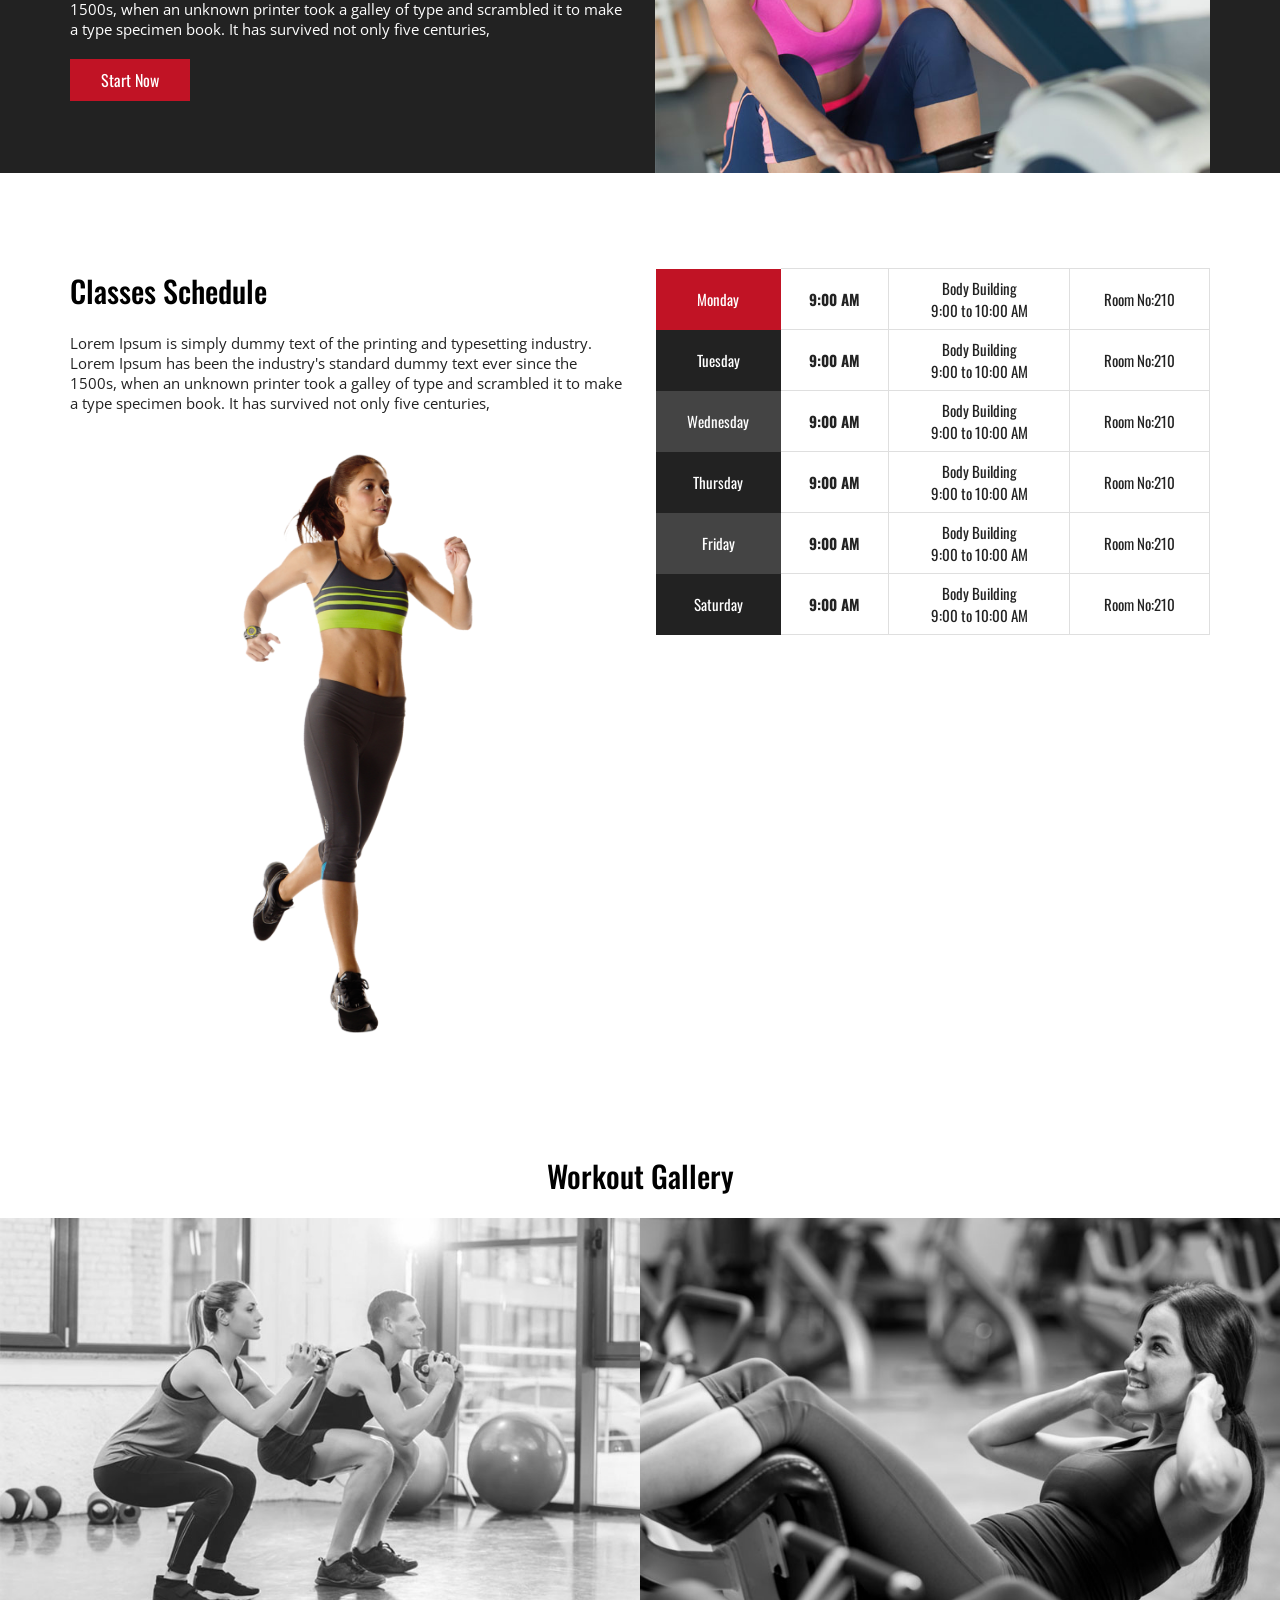
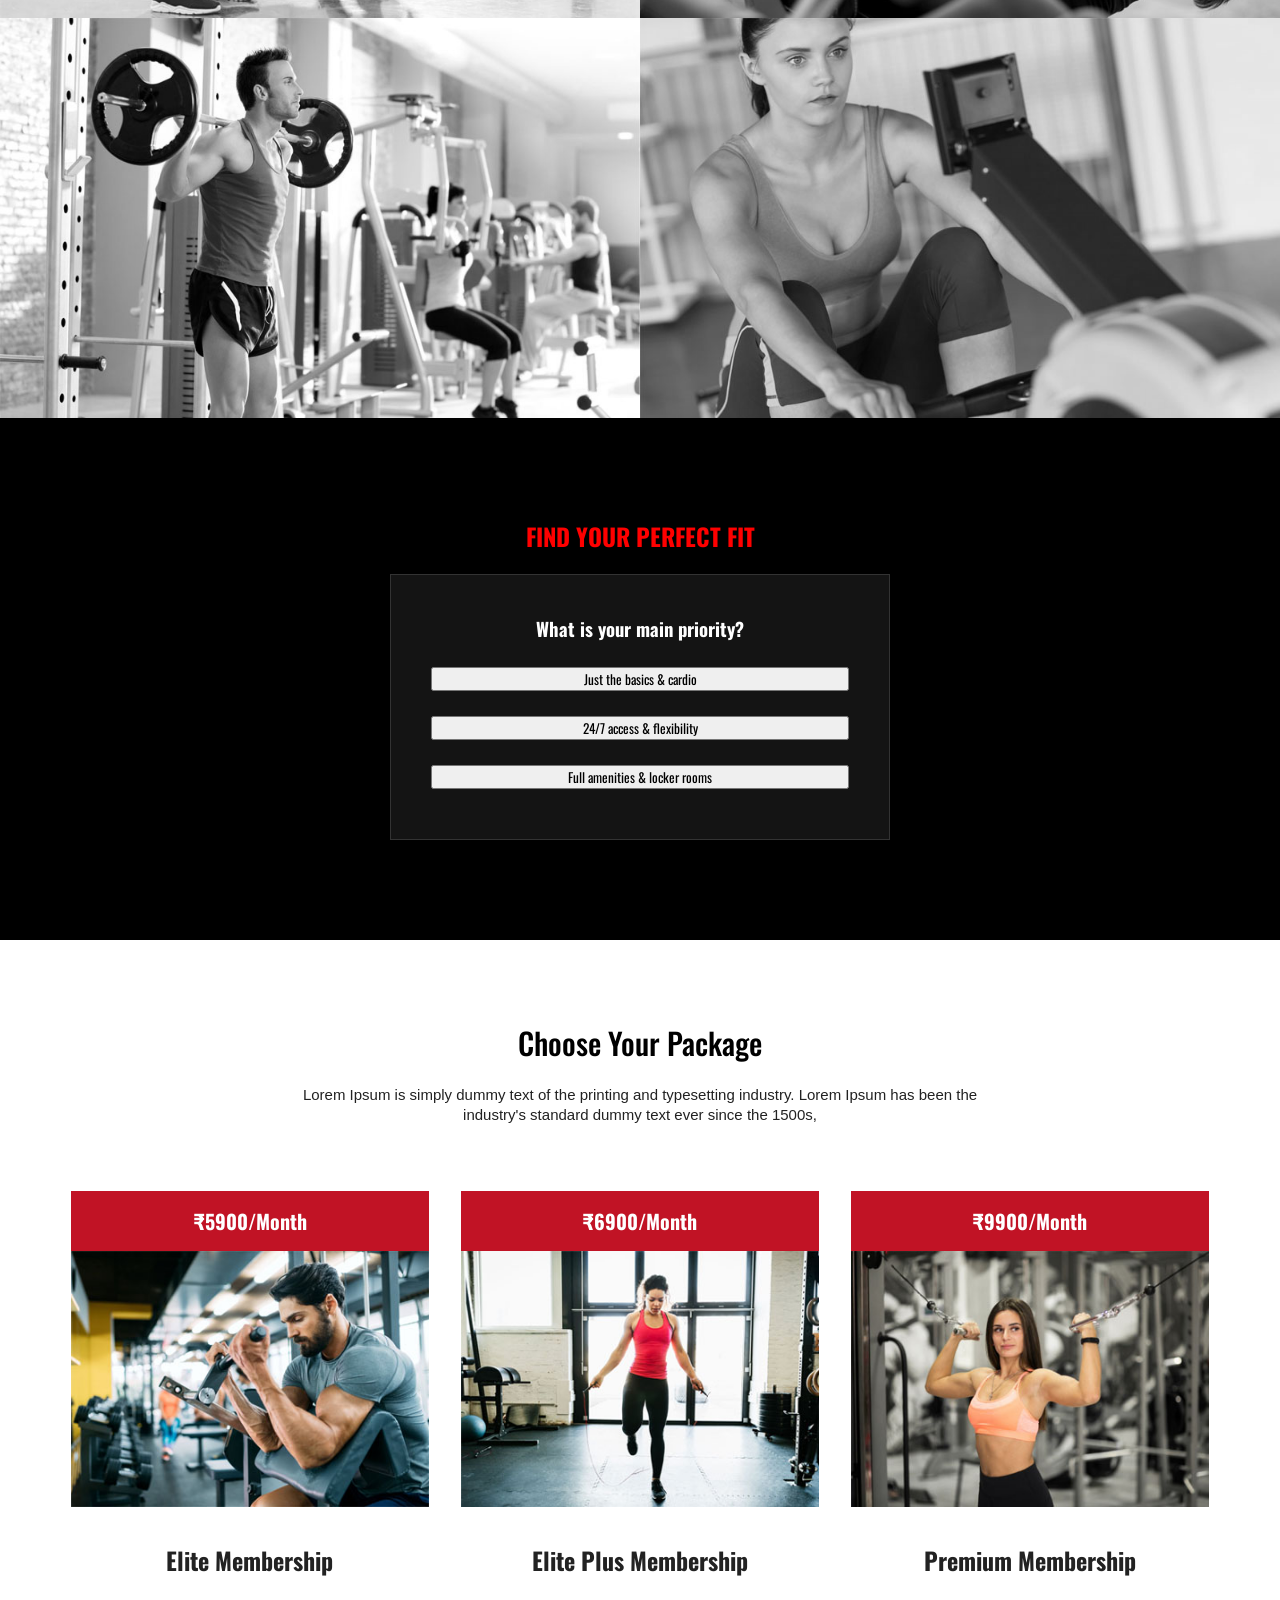
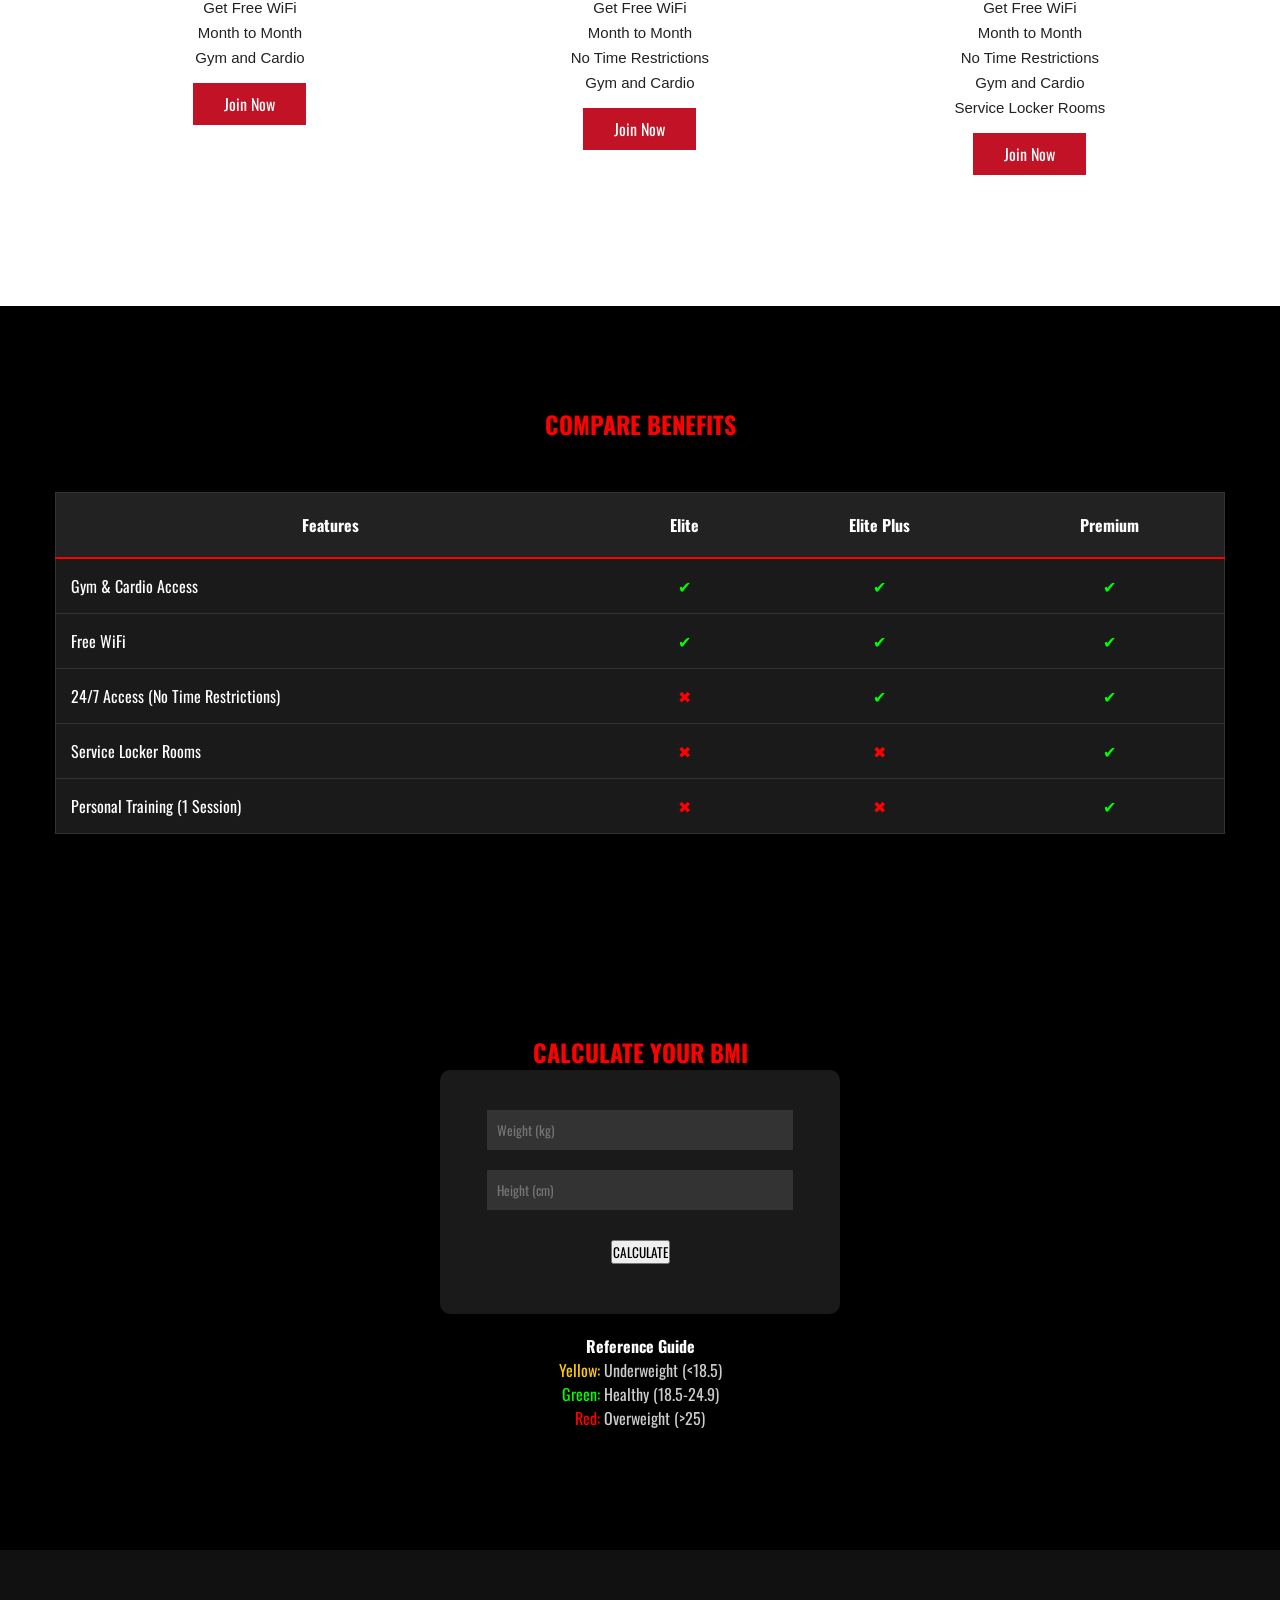
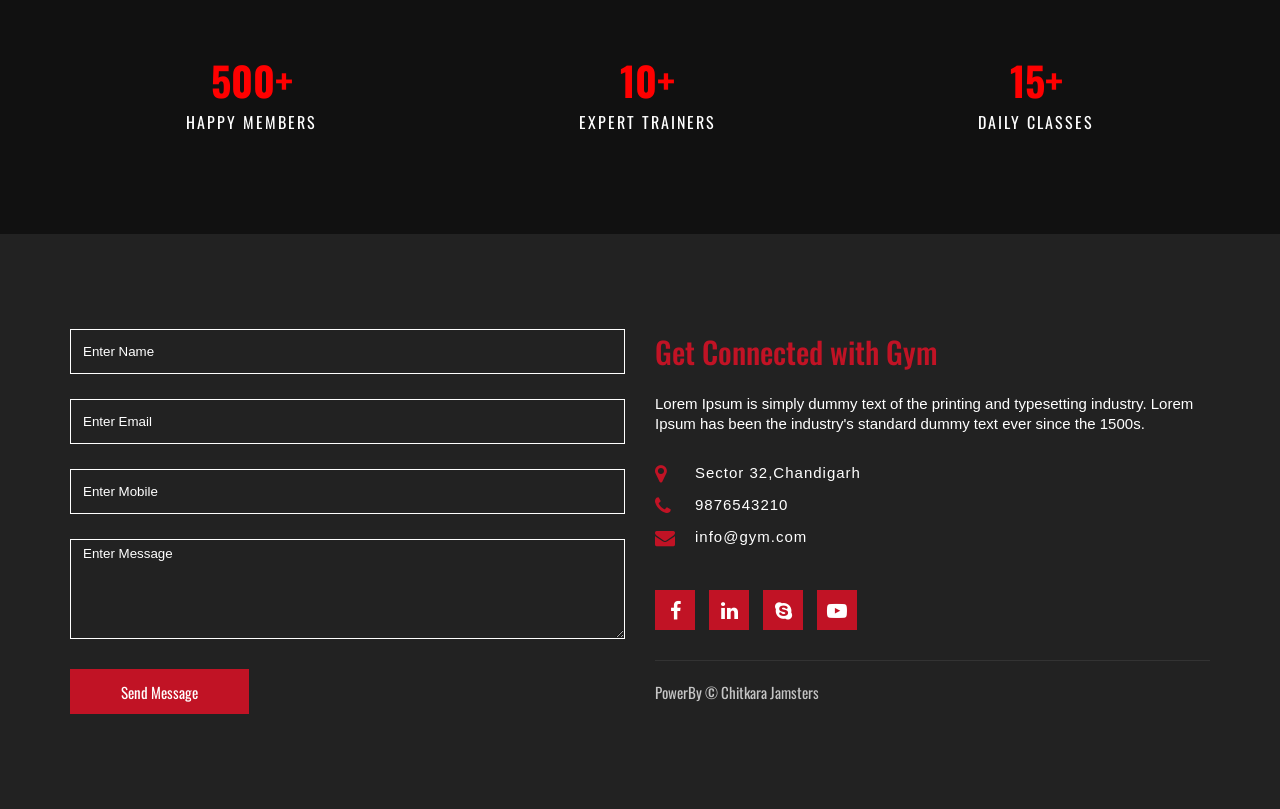
==== commit 06e8ba7c: "Update index.html" ====
--- a/index.html
+++ b/index.html
@@ -527,46 +527,21 @@
     <script>
         new WOW().init();
 
-        // Music Overlay
-        const enterBtn = document.getElementById('enter-btn');
-        const overlay = document.getElementById('music-overlay');
-        const audio = document.getElementById('bgAudio');
-        if(enterBtn) {
-            enterBtn.addEventListener('click', function() {
-                audio.play().catch(err => console.log("Music blocked"));
-                if(overlay) overlay.style.display = 'none';
-            });
-        }
-
-        // Updated BMI with Color Logic
-        function calcBMI() {
-            const w = document.getElementById('weight').value;
-            const h = document.getElementById('height').value / 100;
-            const res = document.getElementById('bmi-result');
-            if (w > 0 && h > 0) {
-                const bmi = (w / (h * h)).toFixed(1);
-                res.innerText = "Your BMI: " + bmi;
-                if (bmi < 18.5) res.style.color = "#ffcc00"; 
-                else if (bmi <= 24.9) res.style.color = "#00ff00"; 
-                else res.style.color = "#ff0000";
-            }
-        }
-
-$(document).ready(function() {
-    // 1. Navigation Menu Toggle
-    $(".ham-burger").click(function() {
-        $(".nav").toggleClass("open");
-        $(this).toggleClass("active");
-    });
-
-    // 2. Accordion Toggle (For your Services section)
-    $(".accordian-container .head").click(function() {
-        $(this).parent(".accordian-container").toggleClass("active");
-        $(this).next(".body").slideToggle();
-    });
-});
-
-// --- Gym Membership Quiz Logic (Outside the ready block) ---
+// --- 1. Global Functions (BMI & Navigation) ---
+function calcBMI() {
+    const w = document.getElementById('weight').value;
+    const h = document.getElementById('height').value / 100;
+    const res = document.getElementById('bmi-result');
+    if (w > 0 && h > 0) {
+        const bmi = (w / (h * h)).toFixed(1);
+        res.innerText = "Your BMI: " + bmi;
+        if (bmi < 18.5) res.style.color = "#ffcc00";
+        else if (bmi <= 24.9) res.style.color = "#00ff00";
+        else res.style.color = "#ff0000";
+    }
+}
+
+// --- 2. Quiz Logic (Declared ONLY ONCE) ---
 const quizData = [
     {
         question: "What is your main priority?",
@@ -577,7 +552,7 @@
         ]
     },
     {
-        question: "Do you need 24/7 access (No Time Restrictions)?",
+        question: "Do you need 24/7 access?",
         options: [
             { text: "No, standard hours are fine", score: "Elite" },
             { text: "Yes, I need flexibility", score: "Elite Plus" },
@@ -586,50 +561,60 @@
     }
 ];
 
-    let currentQ = 0;
-    let quizScores = { "Elite": 0, "Elite Plus": 0, "Premium": 0 };
-
-    window.loadQuiz = function() {
-        const q = quizData[currentQ];
-        const qText = document.getElementById("question-text");
-        const optionsDiv = document.getElementById("options-space");
-
-        if (qText && optionsDiv) {
-            qText.innerText = q.question;
-            optionsDiv.innerHTML = "";
-            
-            q.options.forEach(opt => {
-                const btn = document.createElement("button");
-                btn.innerText = opt.text;
-                btn.className = "btn"; // Uses your existing global CSS
-                btn.style.width = "100%";
-                btn.style.marginBottom = "10px";
-                btn.onclick = () => {
-                    quizScores[opt.score]++;
-                    currentQ++;
-                    if (currentQ < quizData.length) { 
-                        loadQuiz(); 
-                    } else { 
-                        showQuizResult(); 
-                    }
-                };
-                optionsDiv.appendChild(btn);
-            });
-        }
-    };
-
-    window.showQuizResult = function() {
-        document.getElementById("question-space").style.display = "none";
-        document.getElementById("result-space").style.display = "block";
-        const winner = Object.keys(quizScores).reduce((a, b) => quizScores[a] > quizScores[b] ? a : b);
-        document.getElementById("recommended-plan").innerText = winner + " Membership";
-    };
-
-    window.scrollToPricing = function() {
-        document.getElementById("price").scrollIntoView({ behavior: 'smooth' });
-    };
-
-    // Initialize the quiz immediately
+let currentQ = 0;
+let quizScores = { "Elite": 0, "Elite Plus": 0, "Premium": 0 };
+
+window.loadQuiz = function() {
+    const q = quizData[currentQ];
+    const qText = document.getElementById("question-text");
+    const optionsDiv = document.getElementById("options-space");
+    if (qText && optionsDiv) {
+        qText.innerText = q.question;
+        optionsDiv.innerHTML = "";
+        q.options.forEach(opt => {
+            const btn = document.createElement("button");
+            btn.innerText = opt.text;
+            btn.className = "btn";
+            btn.style.width = "100%";
+            btn.style.marginBottom = "10px";
+            btn.onclick = () => {
+                quizScores[opt.score]++;
+                currentQ++;
+                if (currentQ < quizData.length) loadQuiz();
+                else showQuizResult();
+            };
+            optionsDiv.appendChild(btn);
+        });
+    }
+};
+
+window.showQuizResult = function() {
+    document.getElementById("question-space").style.display = "none";
+    document.getElementById("result-space").style.display = "block";
+    const winner = Object.keys(quizScores).reduce((a, b) => quizScores[a] > quizScores[b] ? a : b);
+    document.getElementById("recommended-plan").innerText = winner + " Membership";
+};
+
+// --- 3. jQuery Ready Block (Events) ---
+$(document).ready(function() {
+    // Navigation Toggle
+    $(".ham-burger").click(function() {
+        $(".nav").toggleClass("open");
+        $(this).toggleClass("active");
+    });
+
+    // Music Overlay Logic
+    const enterBtn = document.getElementById('enter-btn');
+    const overlay = document.getElementById('music-overlay');
+    const audio = document.getElementById('bgAudio');
+    if (enterBtn) {
+        enterBtn.addEventListener('click', function() {
+            audio.play().catch(err => console.log("Music blocked"));
+            if (overlay) overlay.style.display = 'none';
+        });
+    }
+
+    // Initialize Quiz
     loadQuiz();
 });
     </script>
@@ -645,3 +630,4 @@
 
 
 
+
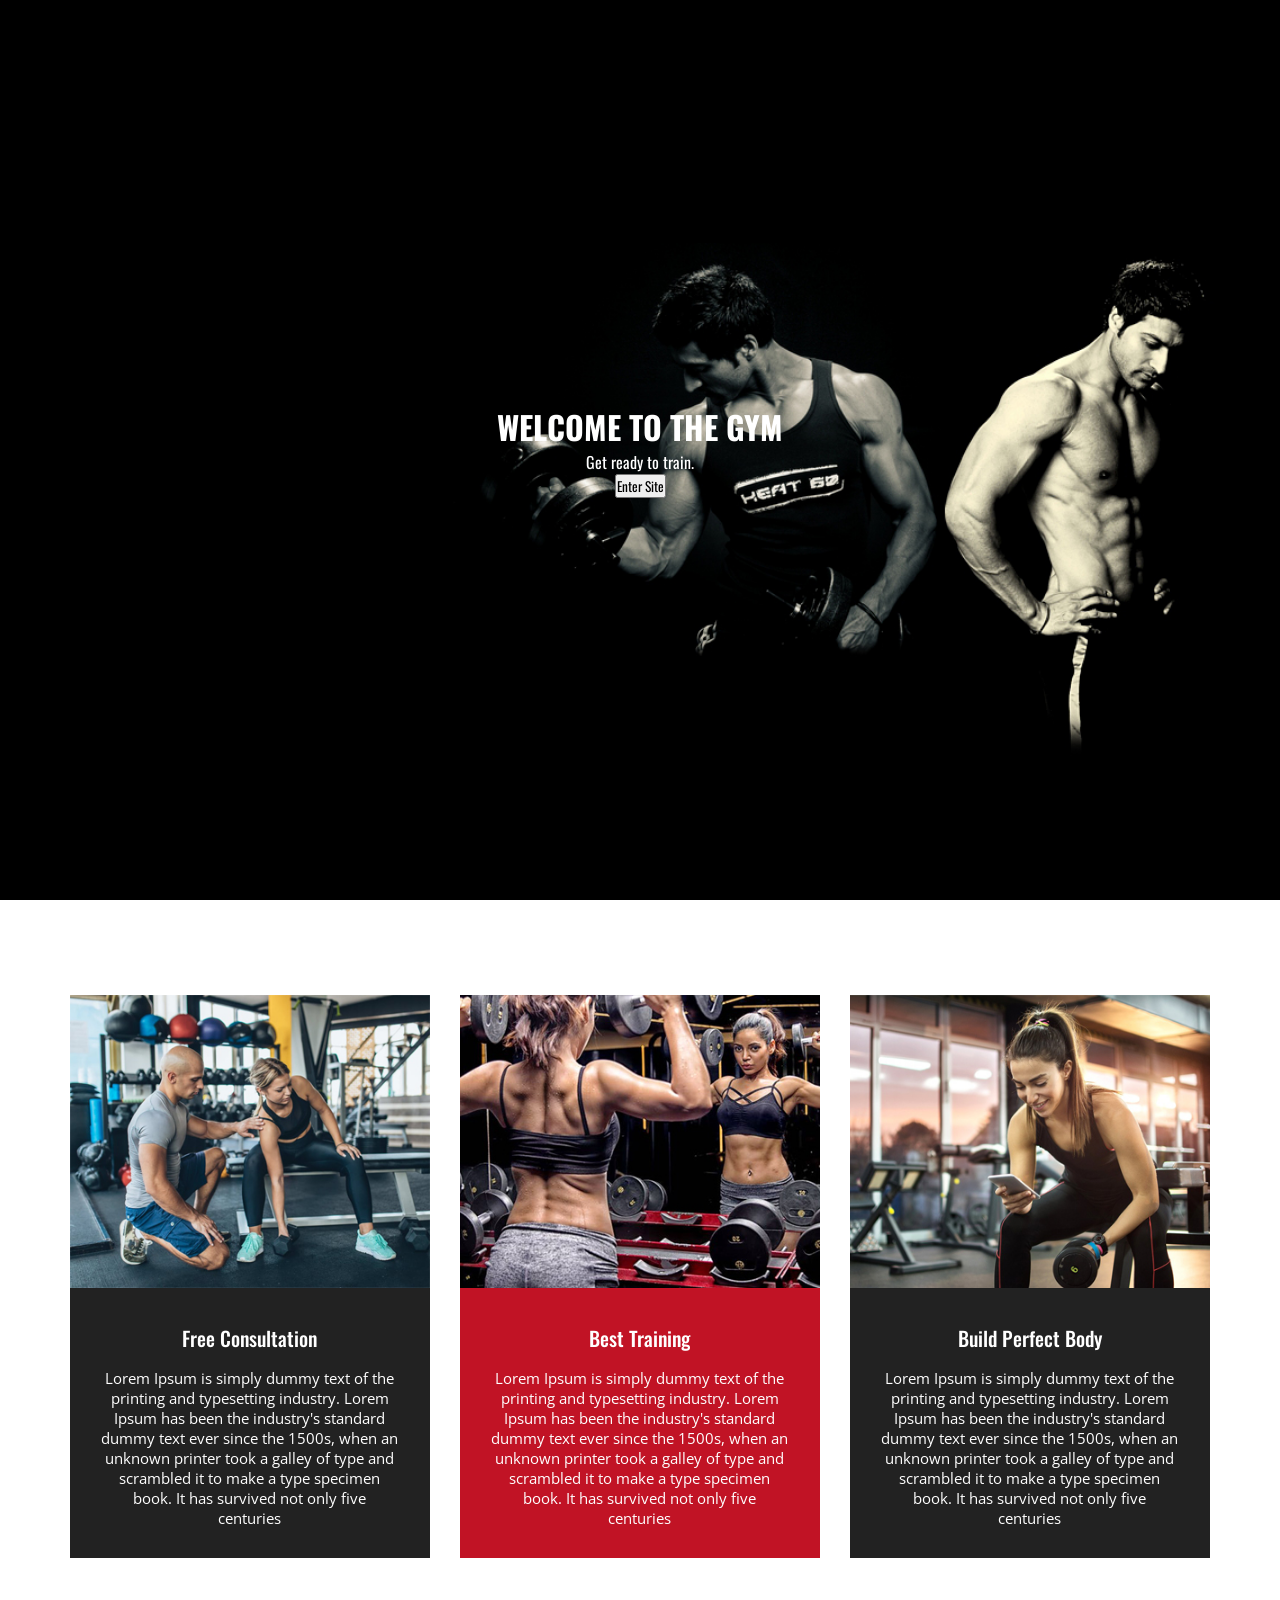
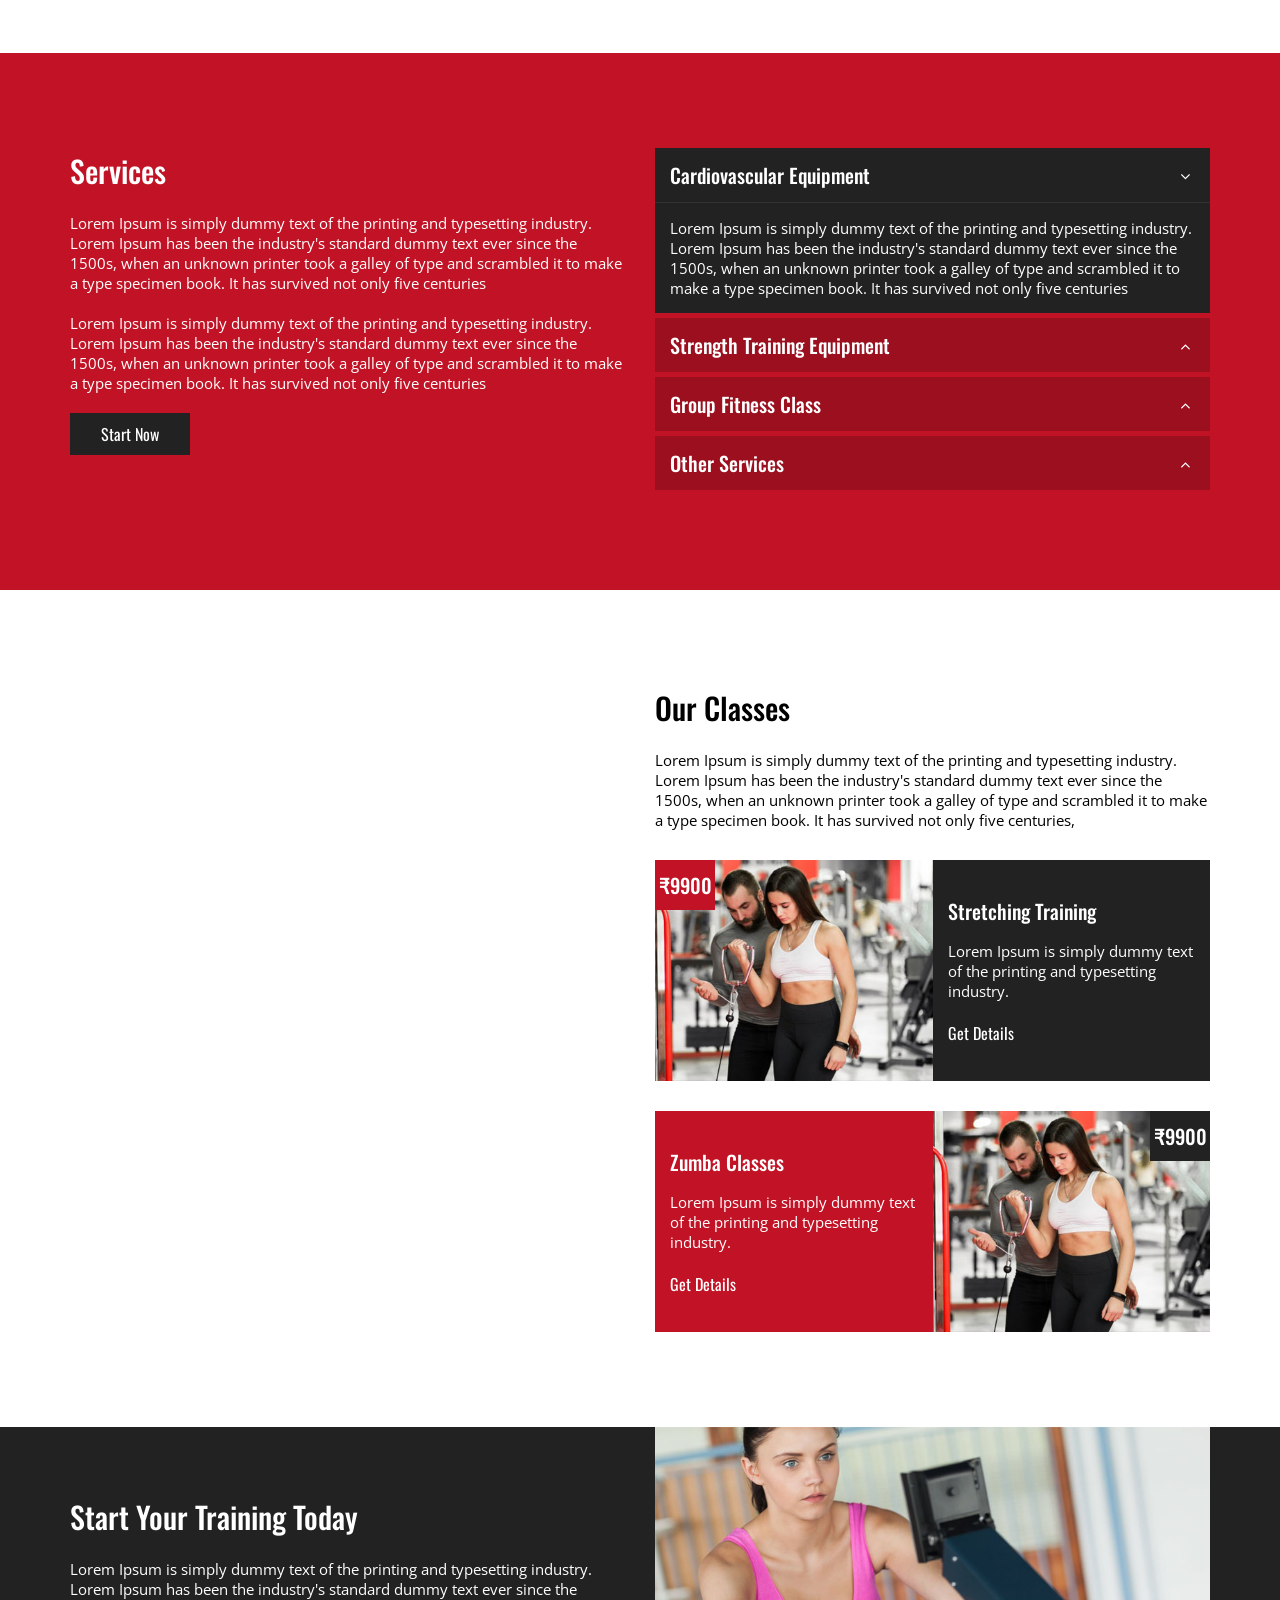
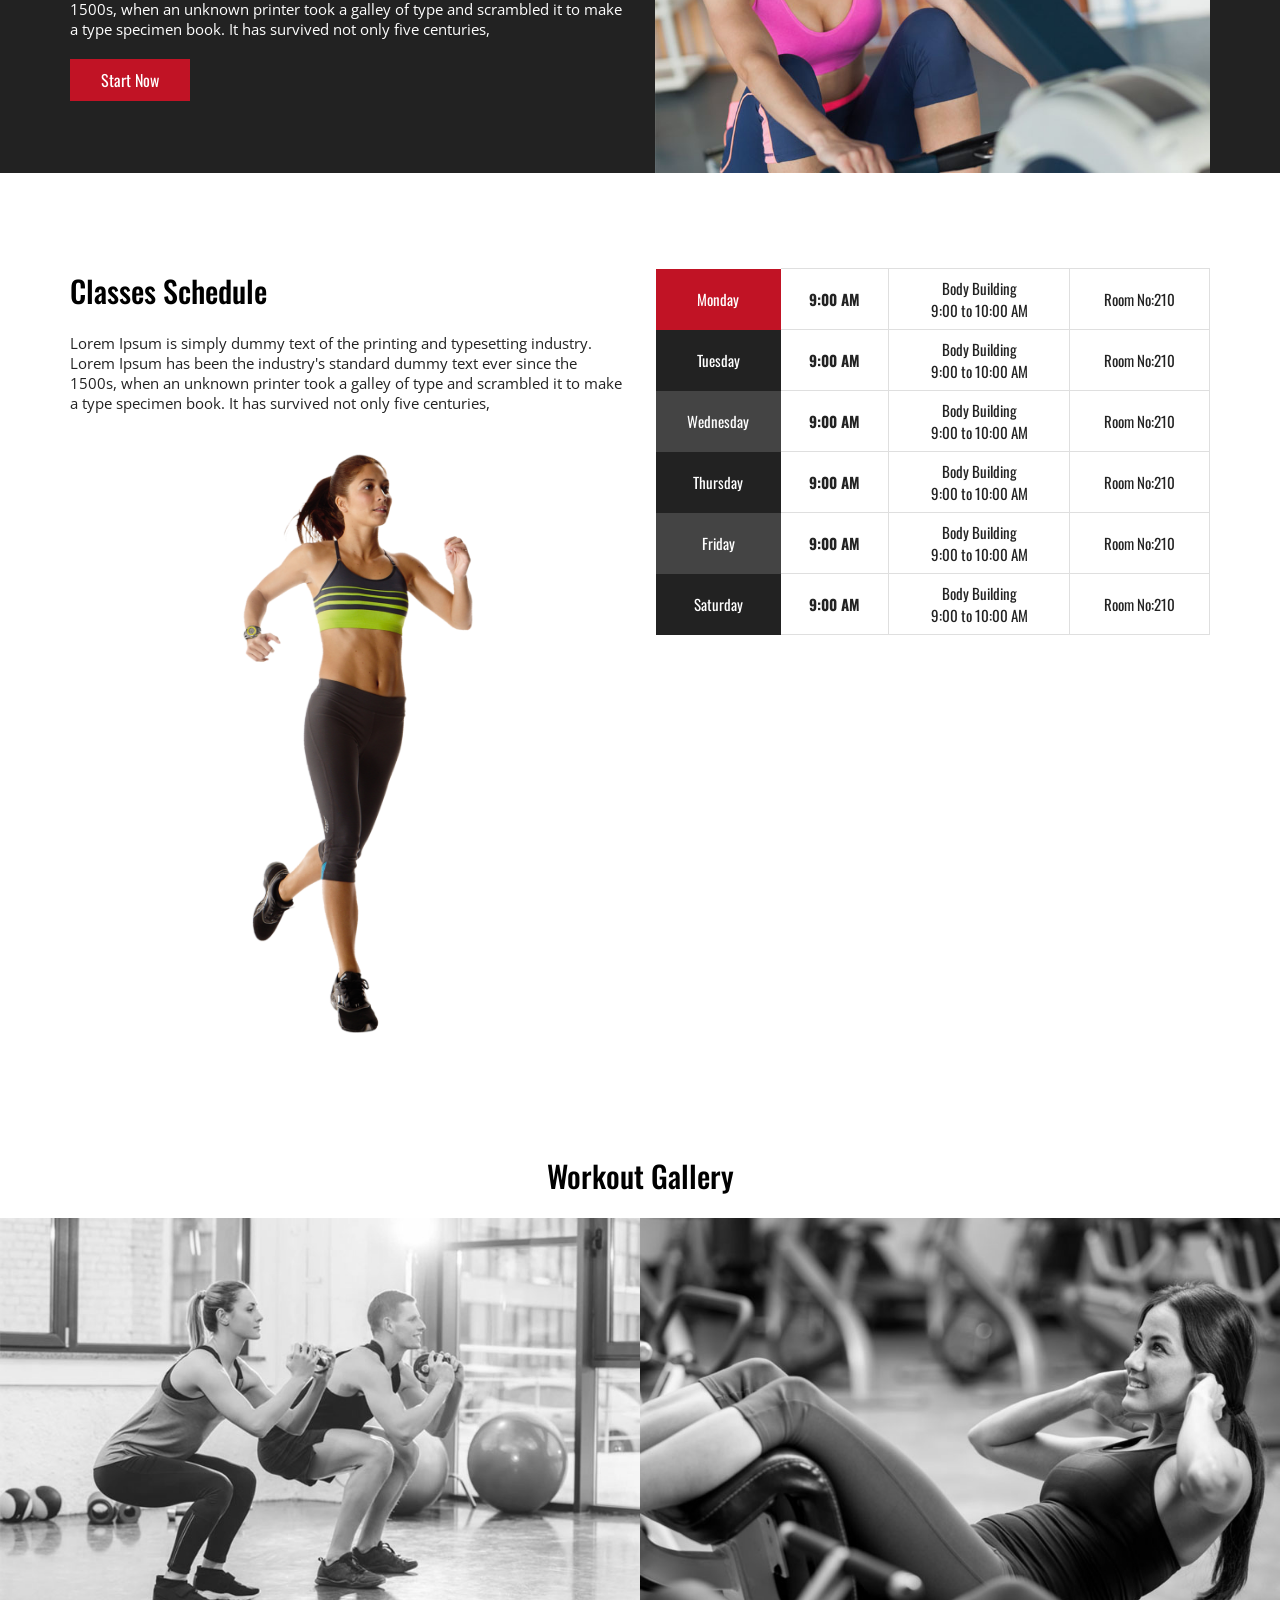
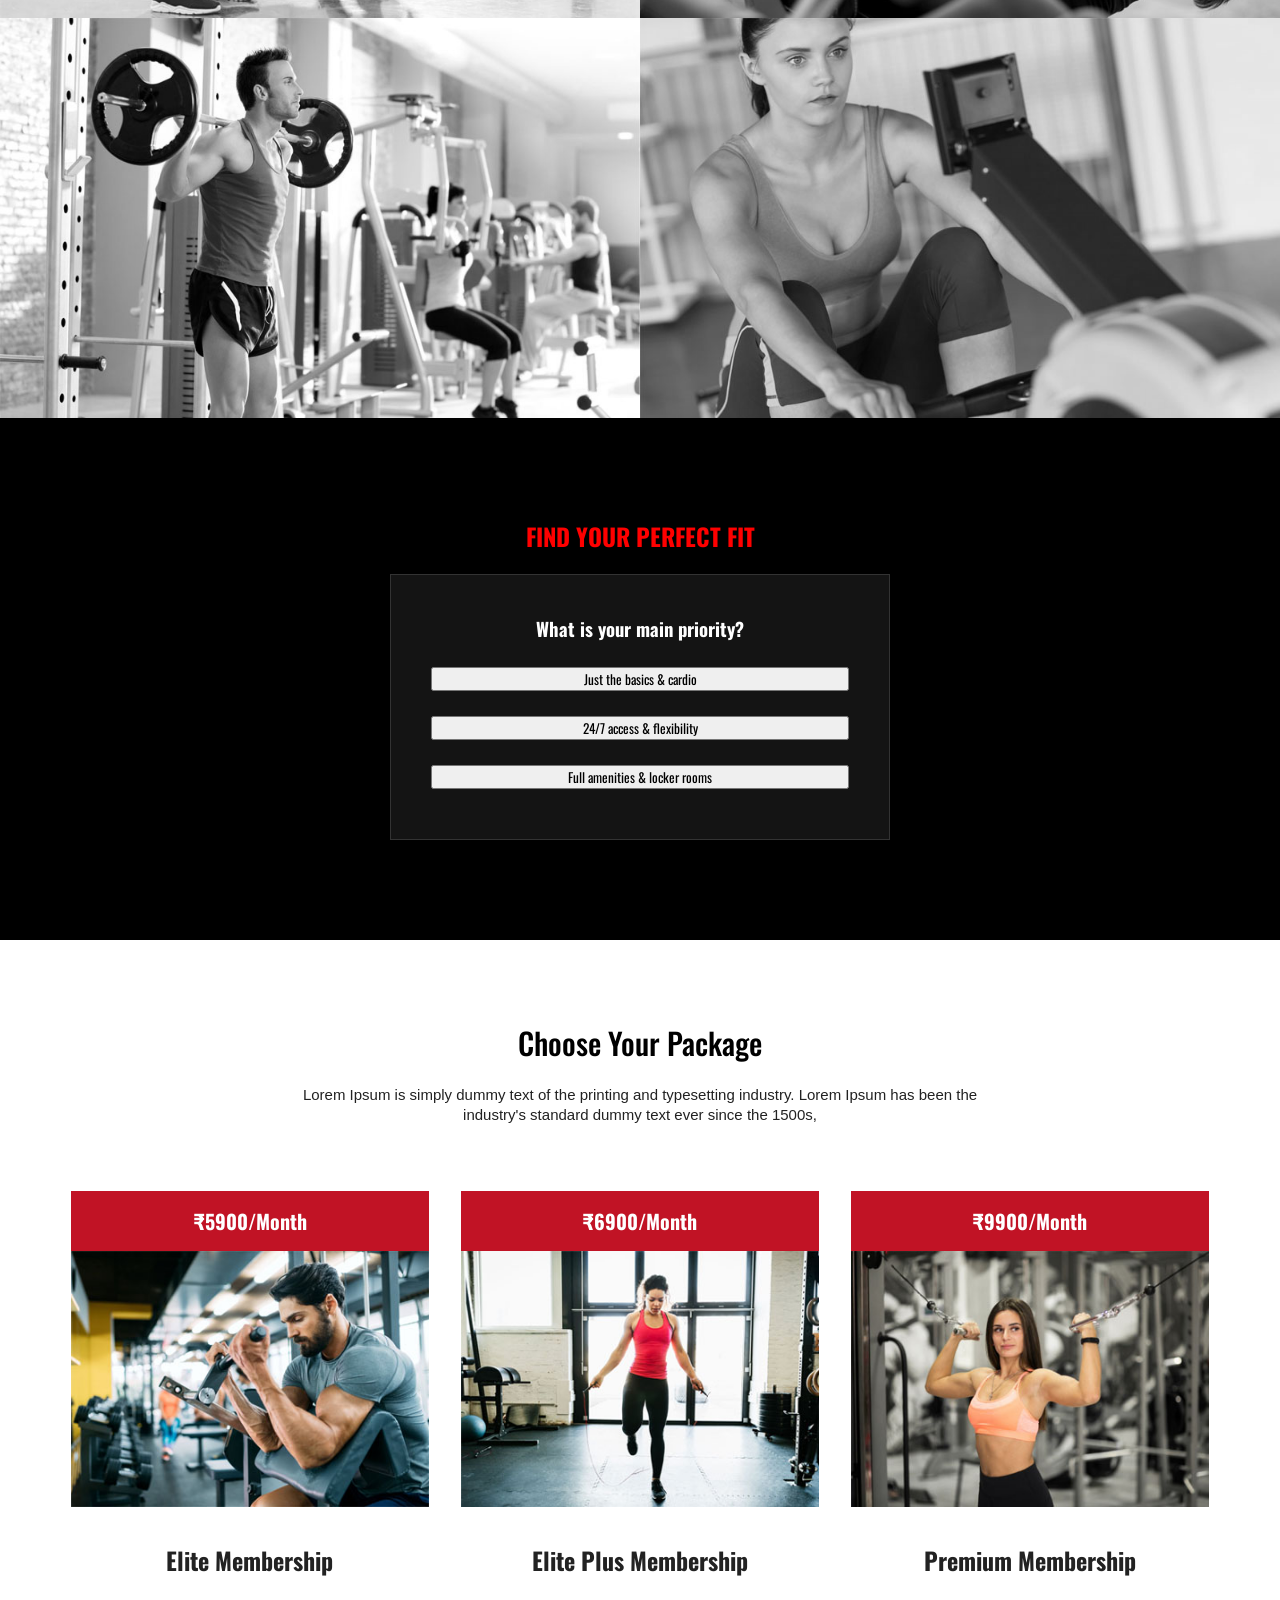
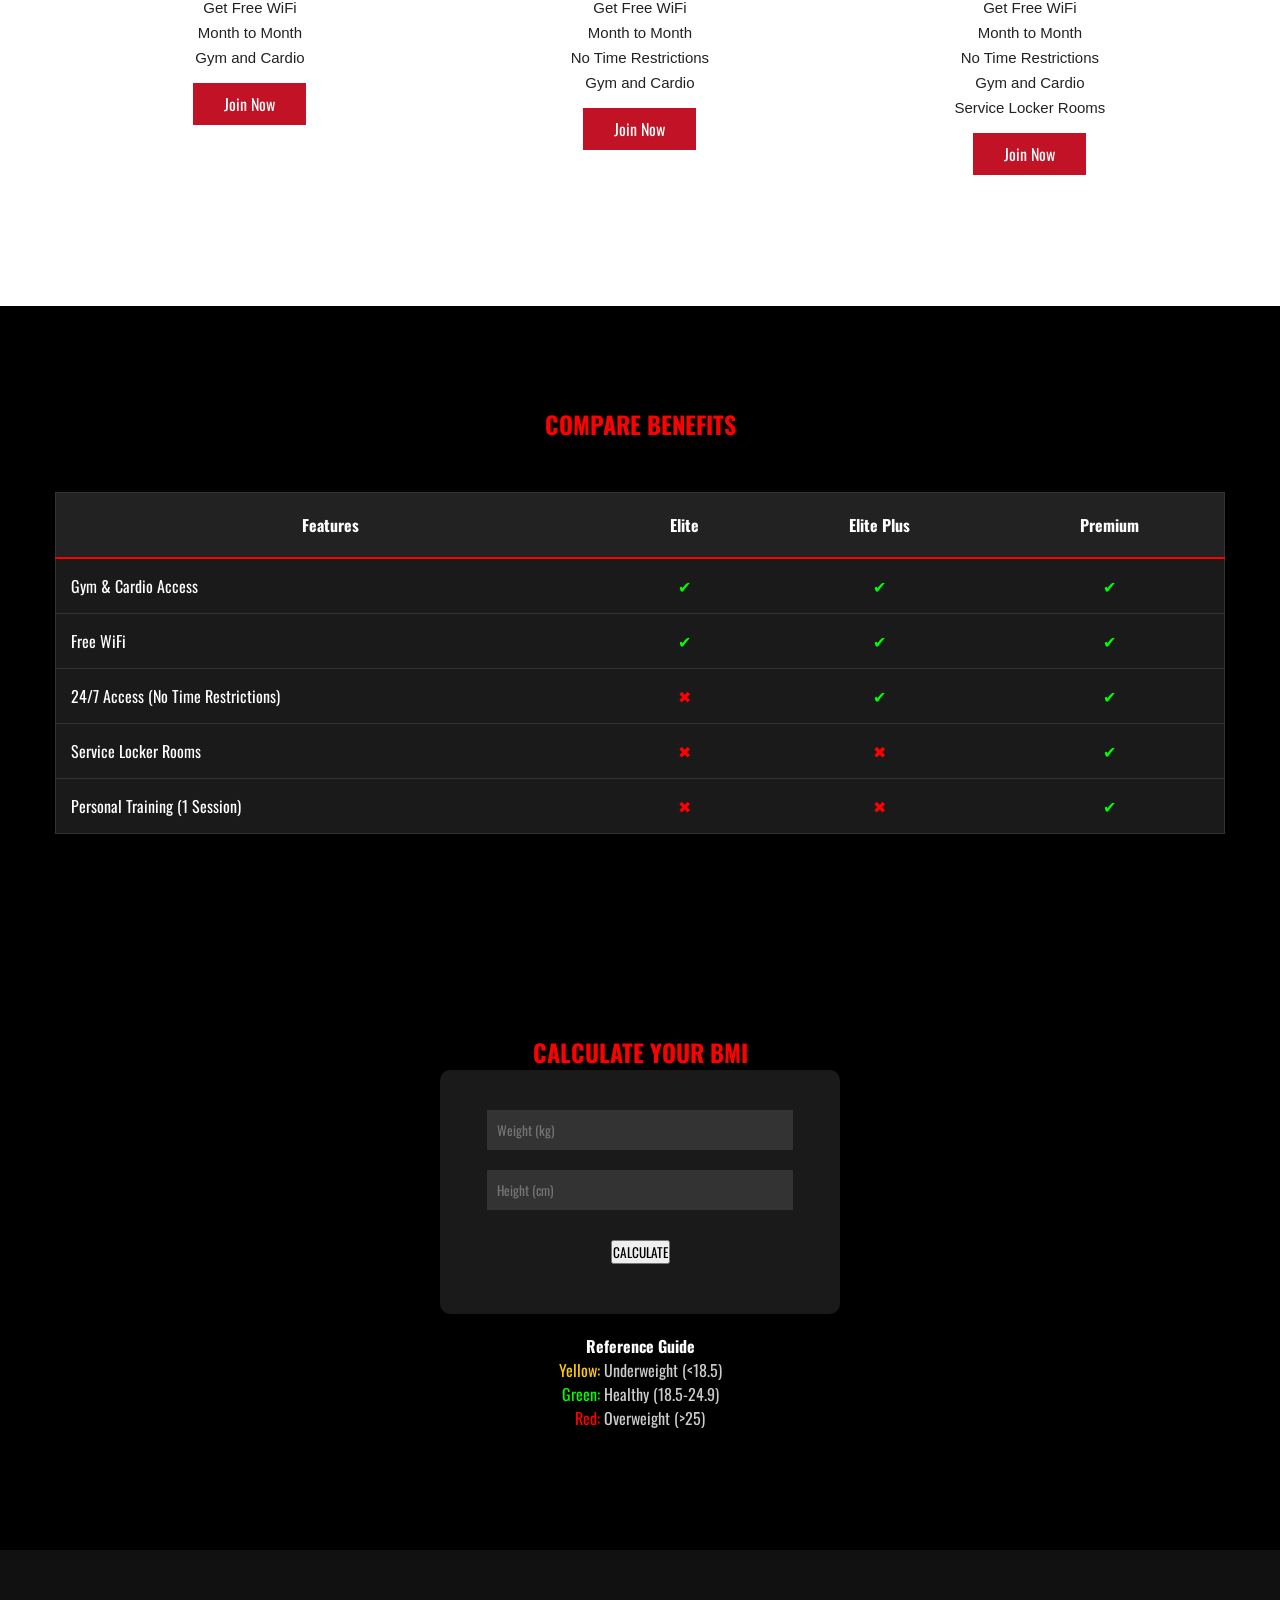
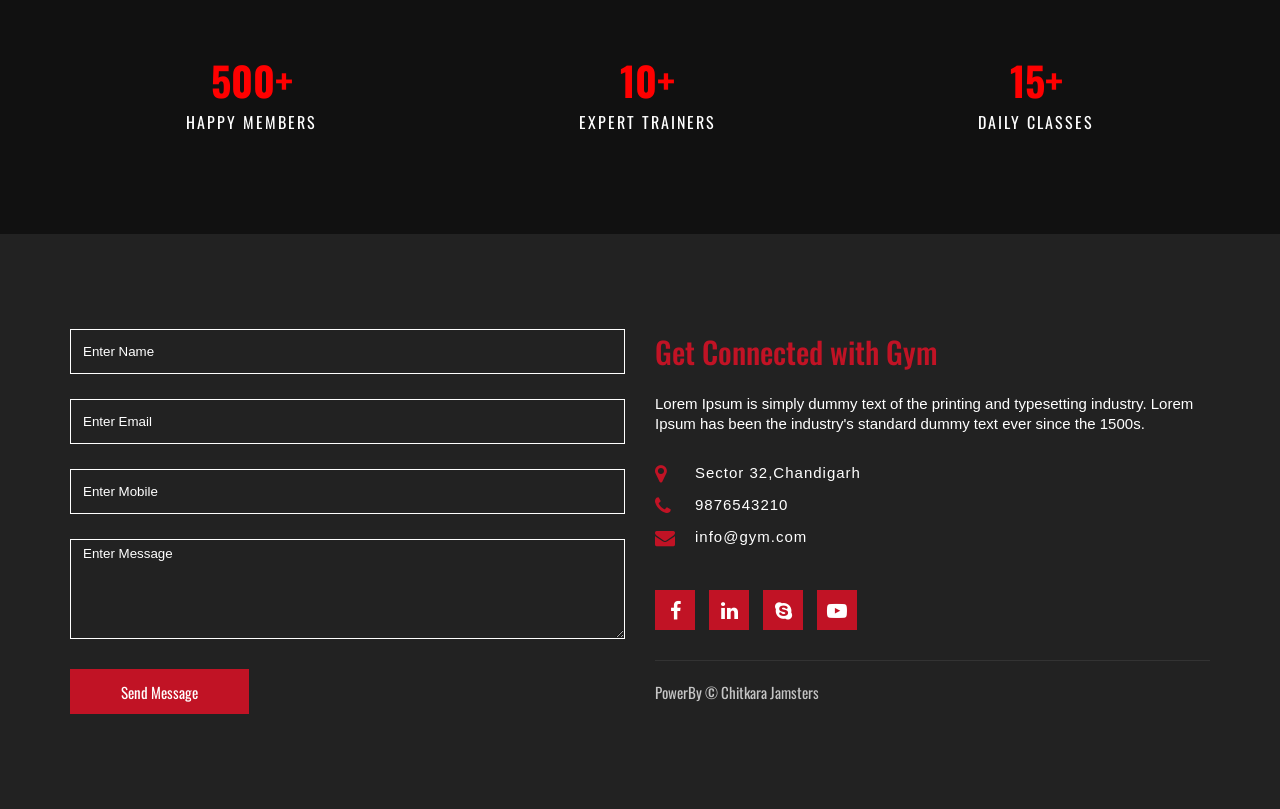
==== commit 17219a67: "Update index.html" ====
--- a/index.html
+++ b/index.html
@@ -39,6 +39,7 @@
  	 			<li><a href="#classes">Classes</a></li>
  	 			<li><a href="#schedule">Schedule</a></li>
  	 			<li><a href="#price">Price</a></li>
+				<li><a href="bmi">BMI</a></li>
  	 			<li><a href="#contact">Contact</a></li>
 				
  	 		</ul>
@@ -525,99 +526,112 @@
     <script src="https://ajax.googleapis.com/ajax/libs/jquery/3.4.1/jquery.min.js"></script>
     <script src="https://cdnjs.cloudflare.com/ajax/libs/wow/1.1.2/wow.min.js"></script>
     <script>
-        new WOW().init();
-
-// --- 1. Global Functions (BMI & Navigation) ---
-function calcBMI() {
-    const w = document.getElementById('weight').value;
-    const h = document.getElementById('height').value / 100;
-    const res = document.getElementById('bmi-result');
-    if (w > 0 && h > 0) {
-        const bmi = (w / (h * h)).toFixed(1);
-        res.innerText = "Your BMI: " + bmi;
-        if (bmi < 18.5) res.style.color = "#ffcc00";
-        else if (bmi <= 24.9) res.style.color = "#00ff00";
-        else res.style.color = "#ff0000";
-    }
-}
-
-// --- 2. Quiz Logic (Declared ONLY ONCE) ---
-const quizData = [
-    {
-        question: "What is your main priority?",
-        options: [
-            { text: "Just the basics & cardio", score: "Elite" },
-            { text: "24/7 access & flexibility", score: "Elite Plus" },
-            { text: "Full amenities & locker rooms", score: "Premium" }
-        ]
-    },
-    {
-        question: "Do you need 24/7 access?",
-        options: [
-            { text: "No, standard hours are fine", score: "Elite" },
-            { text: "Yes, I need flexibility", score: "Elite Plus" },
-            { text: "Absolutely, plus premium services", score: "Premium" }
-        ]
-    }
-];
-
-let currentQ = 0;
-let quizScores = { "Elite": 0, "Elite Plus": 0, "Premium": 0 };
-
-window.loadQuiz = function() {
-    const q = quizData[currentQ];
-    const qText = document.getElementById("question-text");
-    const optionsDiv = document.getElementById("options-space");
-    if (qText && optionsDiv) {
-        qText.innerText = q.question;
-        optionsDiv.innerHTML = "";
-        q.options.forEach(opt => {
-            const btn = document.createElement("button");
-            btn.innerText = opt.text;
-            btn.className = "btn";
-            btn.style.width = "100%";
-            btn.style.marginBottom = "10px";
-            btn.onclick = () => {
-                quizScores[opt.score]++;
-                currentQ++;
-                if (currentQ < quizData.length) loadQuiz();
-                else showQuizResult();
-            };
-            optionsDiv.appendChild(btn);
-        });
-    }
-};
-
-window.showQuizResult = function() {
-    document.getElementById("question-space").style.display = "none";
-    document.getElementById("result-space").style.display = "block";
-    const winner = Object.keys(quizScores).reduce((a, b) => quizScores[a] > quizScores[b] ? a : b);
-    document.getElementById("recommended-plan").innerText = winner + " Membership";
-};
-
-// --- 3. jQuery Ready Block (Events) ---
-$(document).ready(function() {
-    // Navigation Toggle
-    $(".ham-burger").click(function() {
-        $(".nav").toggleClass("open");
-        $(this).toggleClass("active");
-    });
-
-    // Music Overlay Logic
+    new WOW().init();
+
+    // 1. Music Overlay Logic (This allows you to "Enter" the site)
     const enterBtn = document.getElementById('enter-btn');
     const overlay = document.getElementById('music-overlay');
     const audio = document.getElementById('bgAudio');
+
     if (enterBtn) {
         enterBtn.addEventListener('click', function() {
-            audio.play().catch(err => console.log("Music blocked"));
-            if (overlay) overlay.style.display = 'none';
+            // This hides the overlay and plays music
+            if (audio) {
+                audio.play().catch(err => console.log("Music blocked by browser"));
+            }
+            if (overlay) {
+                overlay.style.display = 'none';
+            }
         });
     }
 
-    // Initialize Quiz
-    loadQuiz();
-});
-    </script>
+    // 2. BMI Calculator Logic
+    function calcBMI() {
+        const w = document.getElementById('weight').value;
+        const h = document.getElementById('height').value / 100;
+        const res = document.getElementById('bmi-result');
+        if (w > 0 && h > 0) {
+            const bmi = (w / (h * h)).toFixed(1);
+            res.innerText = "Your BMI: " + bmi;
+            if (bmi < 18.5) res.style.color = "#ffcc00";
+            else if (bmi <= 24.9) res.style.color = "#00ff00";
+            else res.style.color = "#ff0000";
+        }
+    }
+
+    // 3. Quiz Data (ONLY DEFINED ONCE)
+    const quizData = [
+        {
+            question: "What is your main priority?",
+            options: [
+                { text: "Just the basics & cardio", score: "Elite" },
+                { text: "24/7 access & flexibility", score: "Elite Plus" },
+                { text: "Full amenities & locker rooms", score: "Premium" }
+            ]
+        },
+        {
+            question: "Do you need 24/7 access?",
+            options: [
+                { text: "No, standard hours are fine", score: "Elite" },
+                { text: "Yes, I need flexibility", score: "Elite Plus" },
+                { text: "Absolutely, plus premium services", score: "Premium" }
+            ]
+        }
+    ];
+
+    let currentQ = 0;
+    let quizScores = { "Elite": 0, "Elite Plus": 0, "Premium": 0 };
+
+    // 4. Quiz Functions
+    window.loadQuiz = function() {
+        const q = quizData[currentQ];
+        const qText = document.getElementById("question-text");
+        const optionsDiv = document.getElementById("options-space");
+        if (qText && optionsDiv) {
+            qText.innerText = q.question;
+            optionsDiv.innerHTML = "";
+            q.options.forEach(opt => {
+                const btn = document.createElement("button");
+                btn.innerText = opt.text;
+                btn.className = "btn";
+                btn.style.width = "100%";
+                btn.style.marginBottom = "10px";
+                btn.onclick = () => {
+                    quizScores[opt.score]++;
+                    currentQ++;
+                    if (currentQ < quizData.length) loadQuiz();
+                    else showQuizResult();
+                };
+                optionsDiv.appendChild(btn);
+            });
+        }
+    };
+
+    window.showQuizResult = function() {
+        document.getElementById("question-space").style.display = "none";
+        document.getElementById("result-space").style.display = "block";
+        const winner = Object.keys(quizScores).reduce((a, b) => quizScores[a] > quizScores[b] ? a : b);
+        document.getElementById("recommended-plan").innerText = winner + " Membership";
+    };
+
+    // 5. Navigation & Accordion (jQuery)
+    $(document).ready(function() {
+        // Ham-burger Menu
+        $(".ham-burger").click(function() {
+            $(".nav").toggleClass("open");
+            $(this).toggleClass("active");
+        });
+
+        // Services Accordion
+        $(".accordian-container .head").click(function() {
+            $(this).parent(".accordian-container").toggleClass("active");
+            $(this).next(".body").slideToggle();
+        });
+
+        // Initialize Quiz
+        loadQuiz();
+    });
+</script>
 </body>
 </html>
 
@@ -631,3 +645,5 @@
 
 
 
+
+
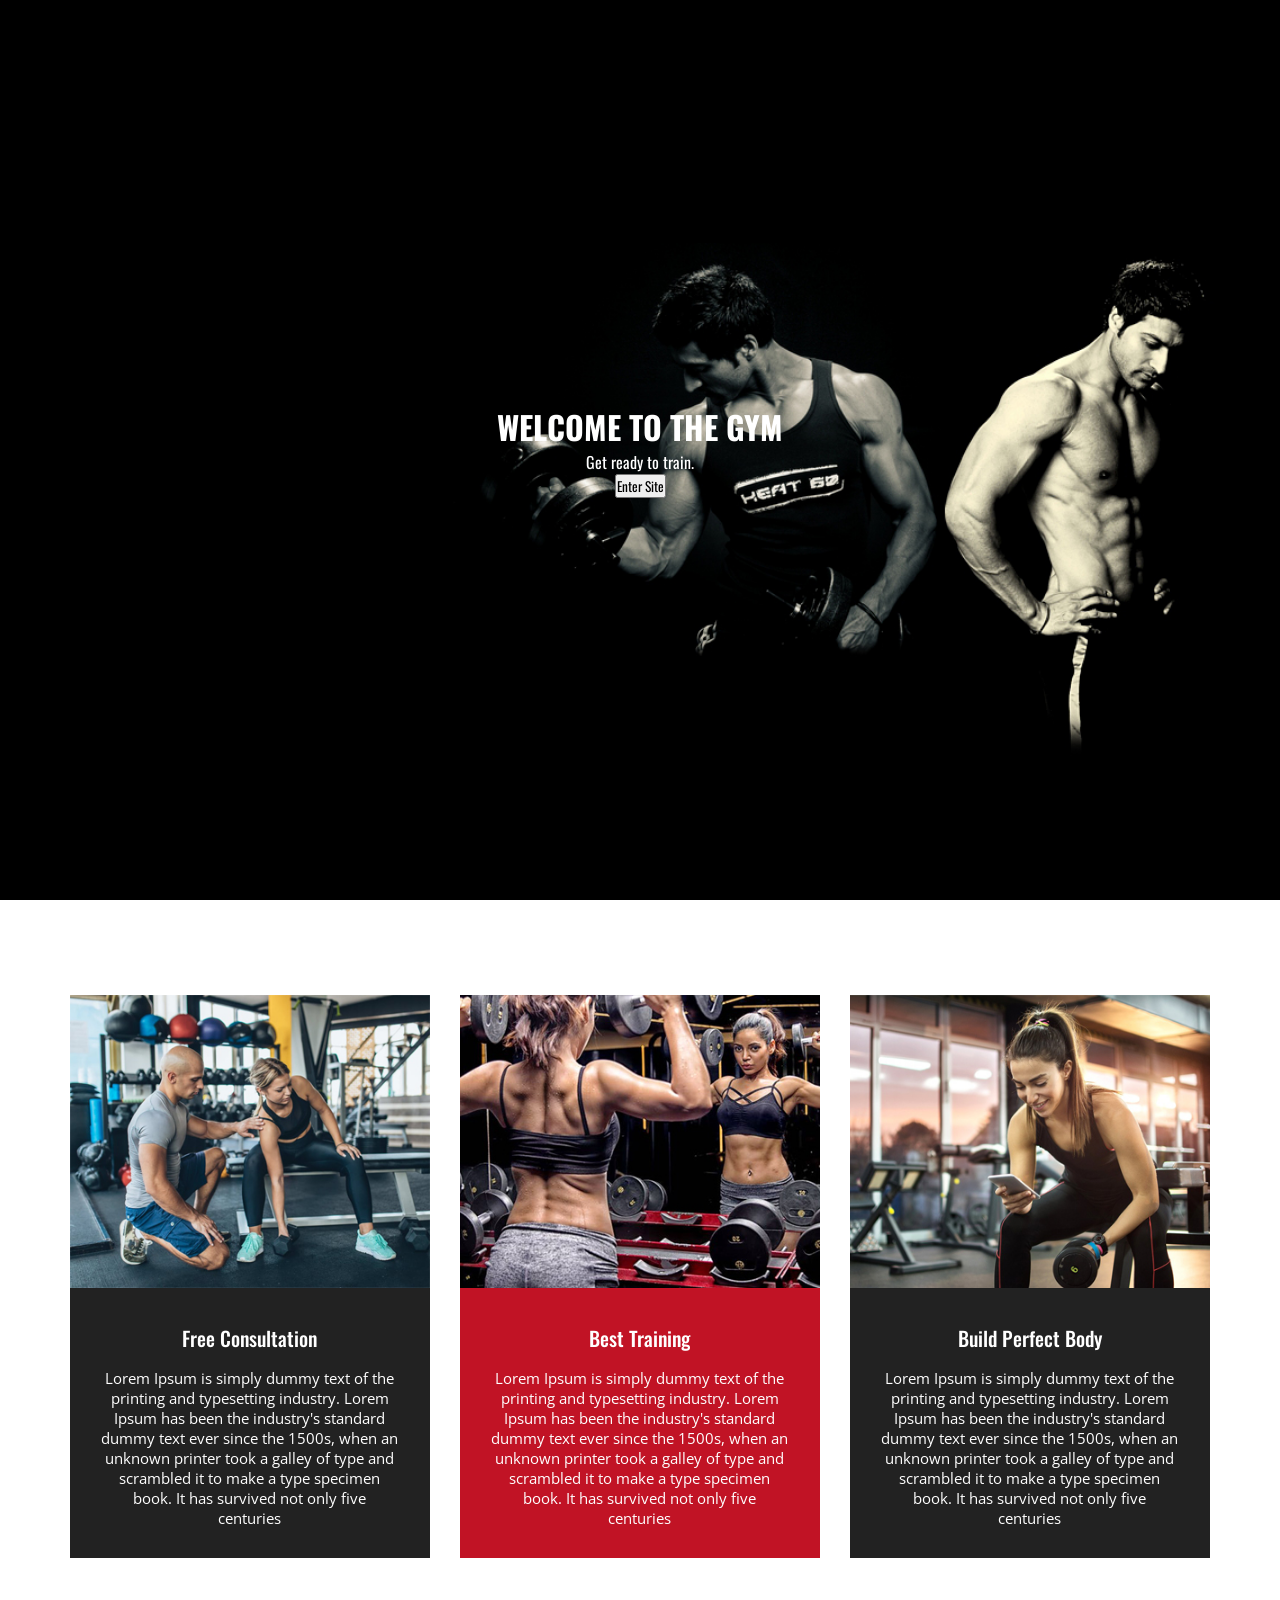
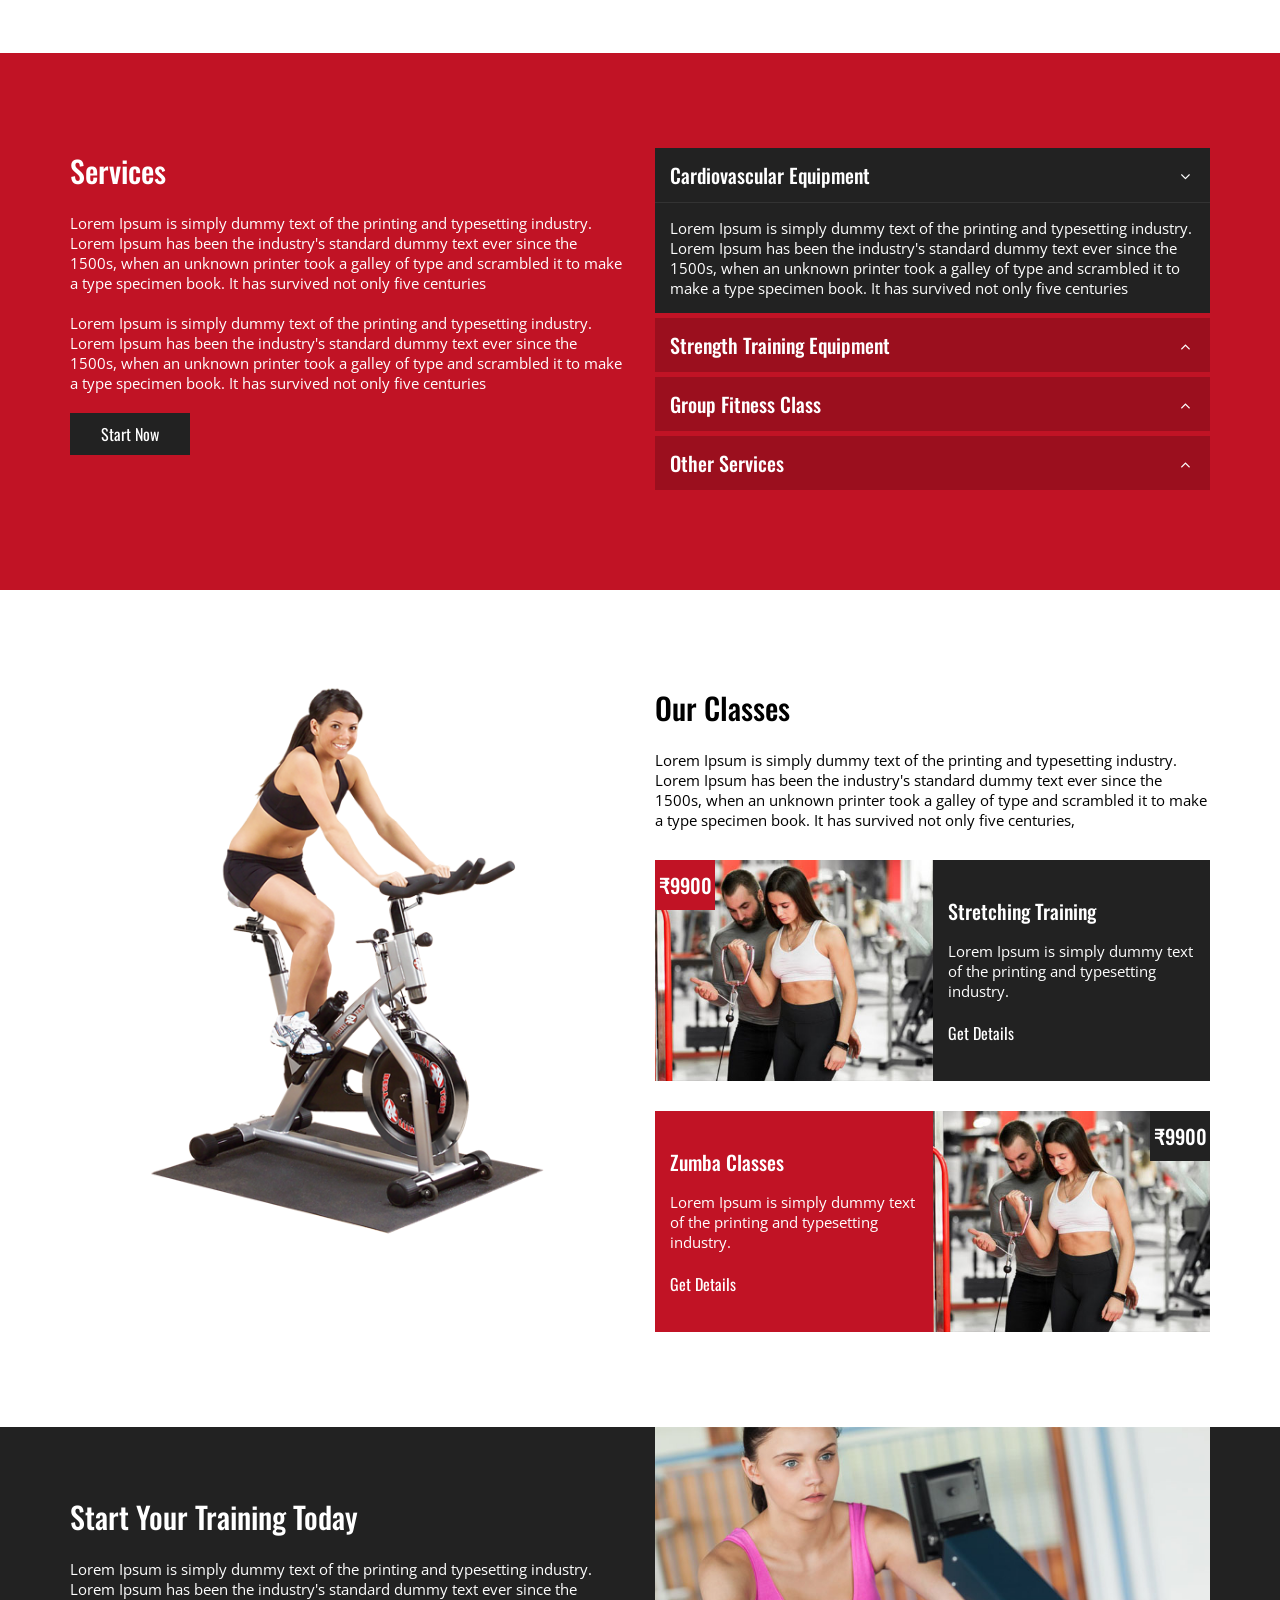
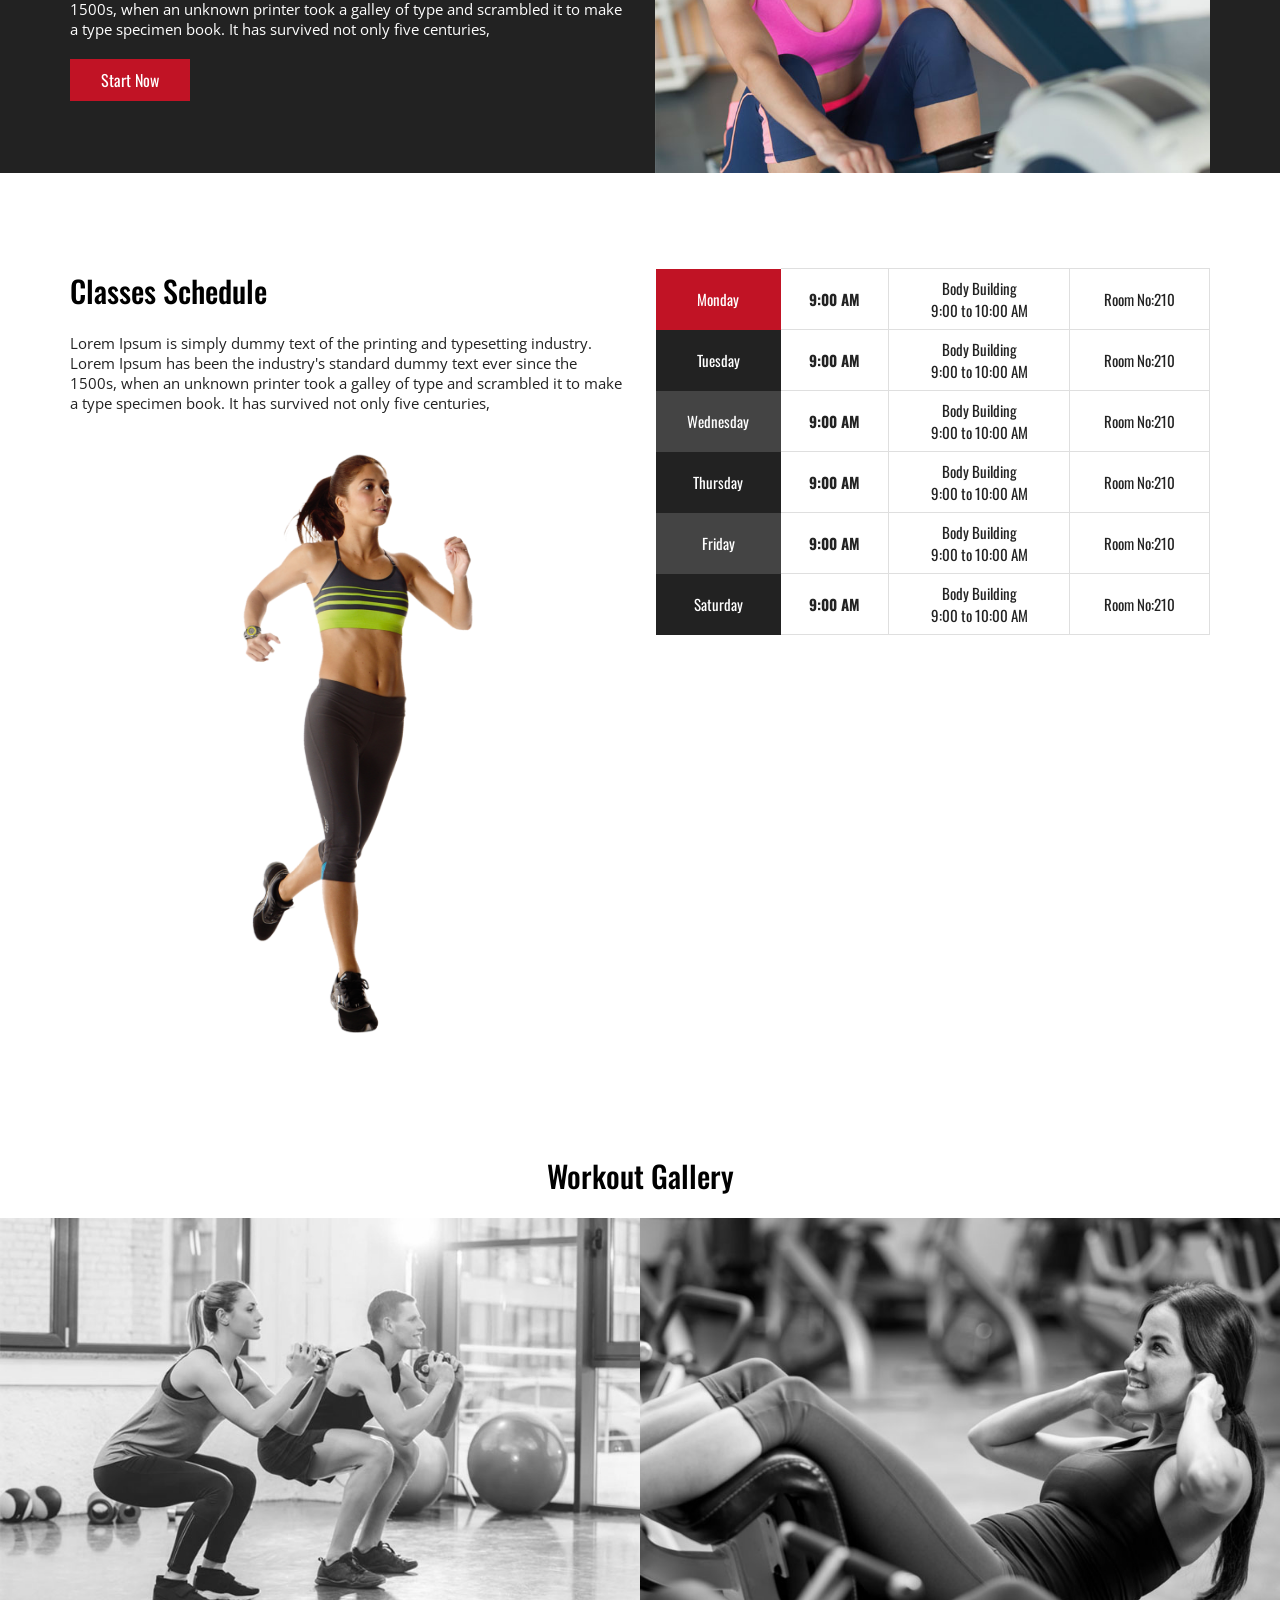
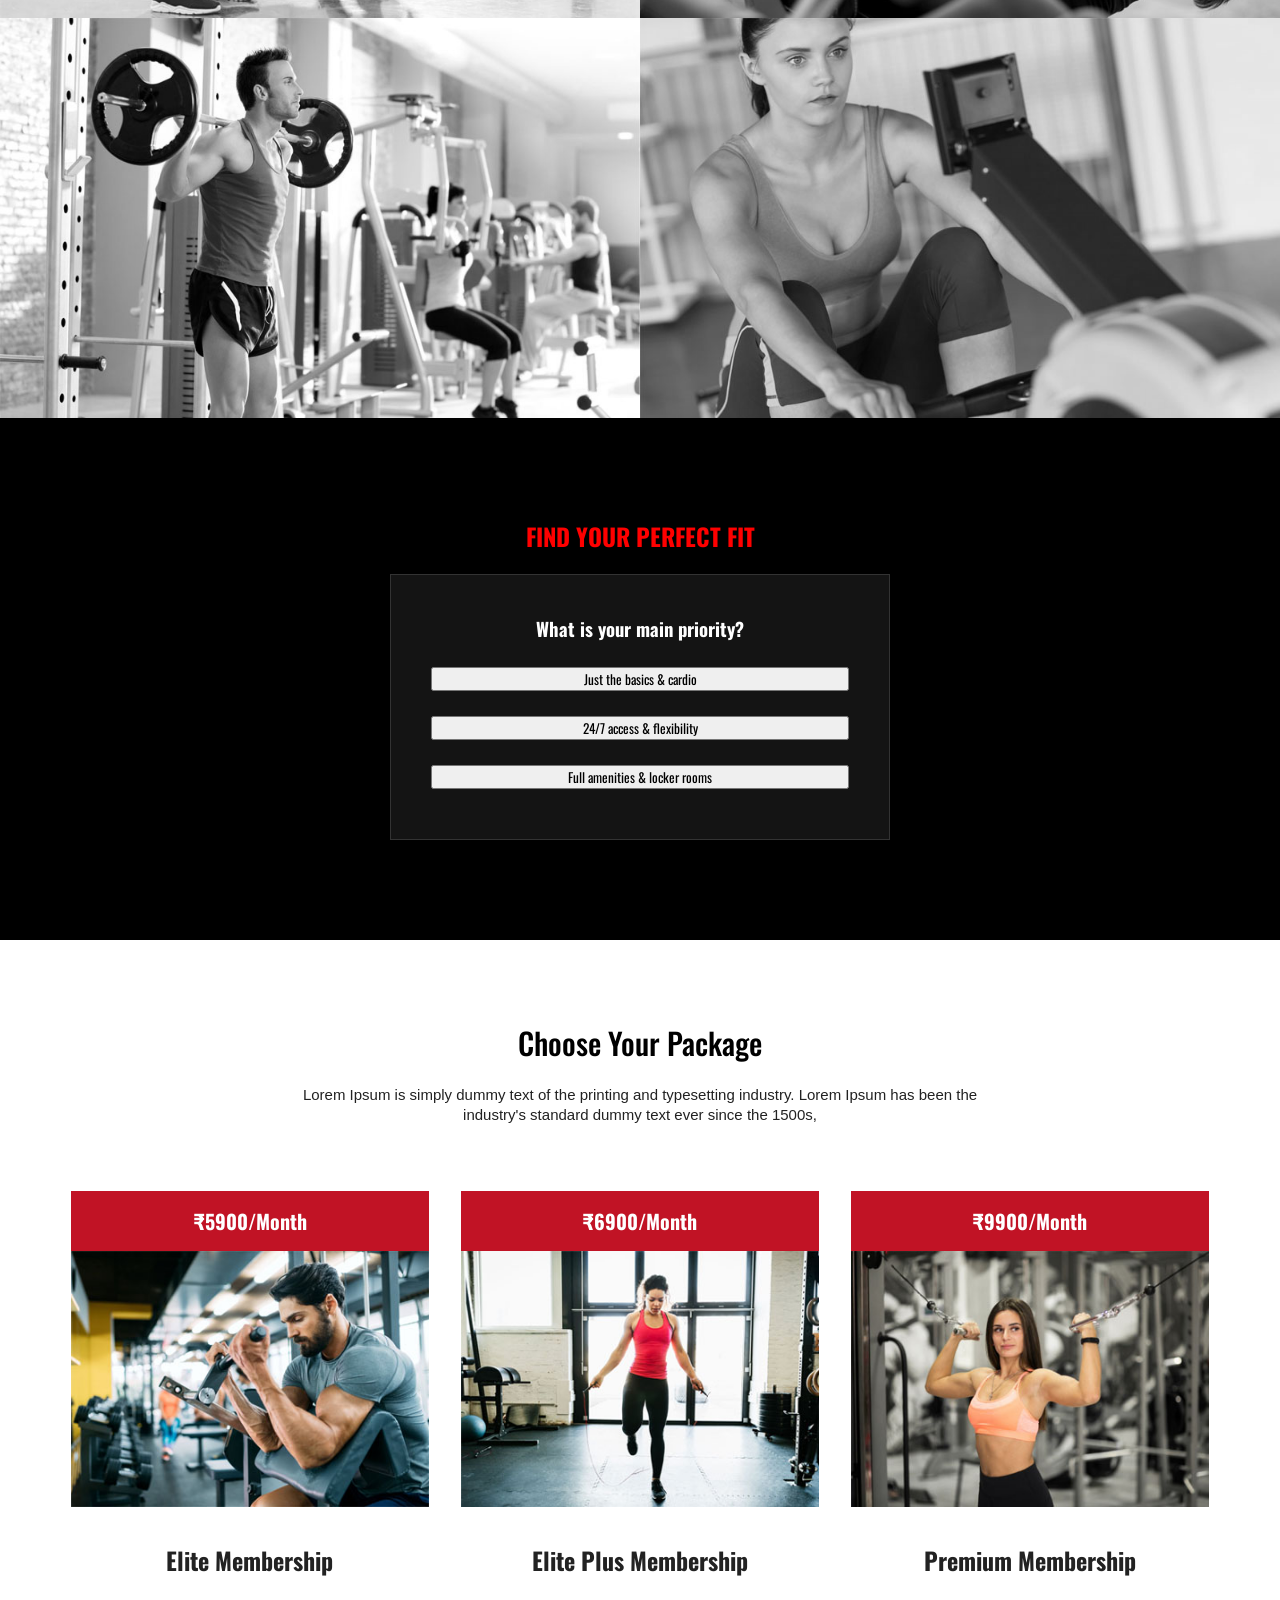
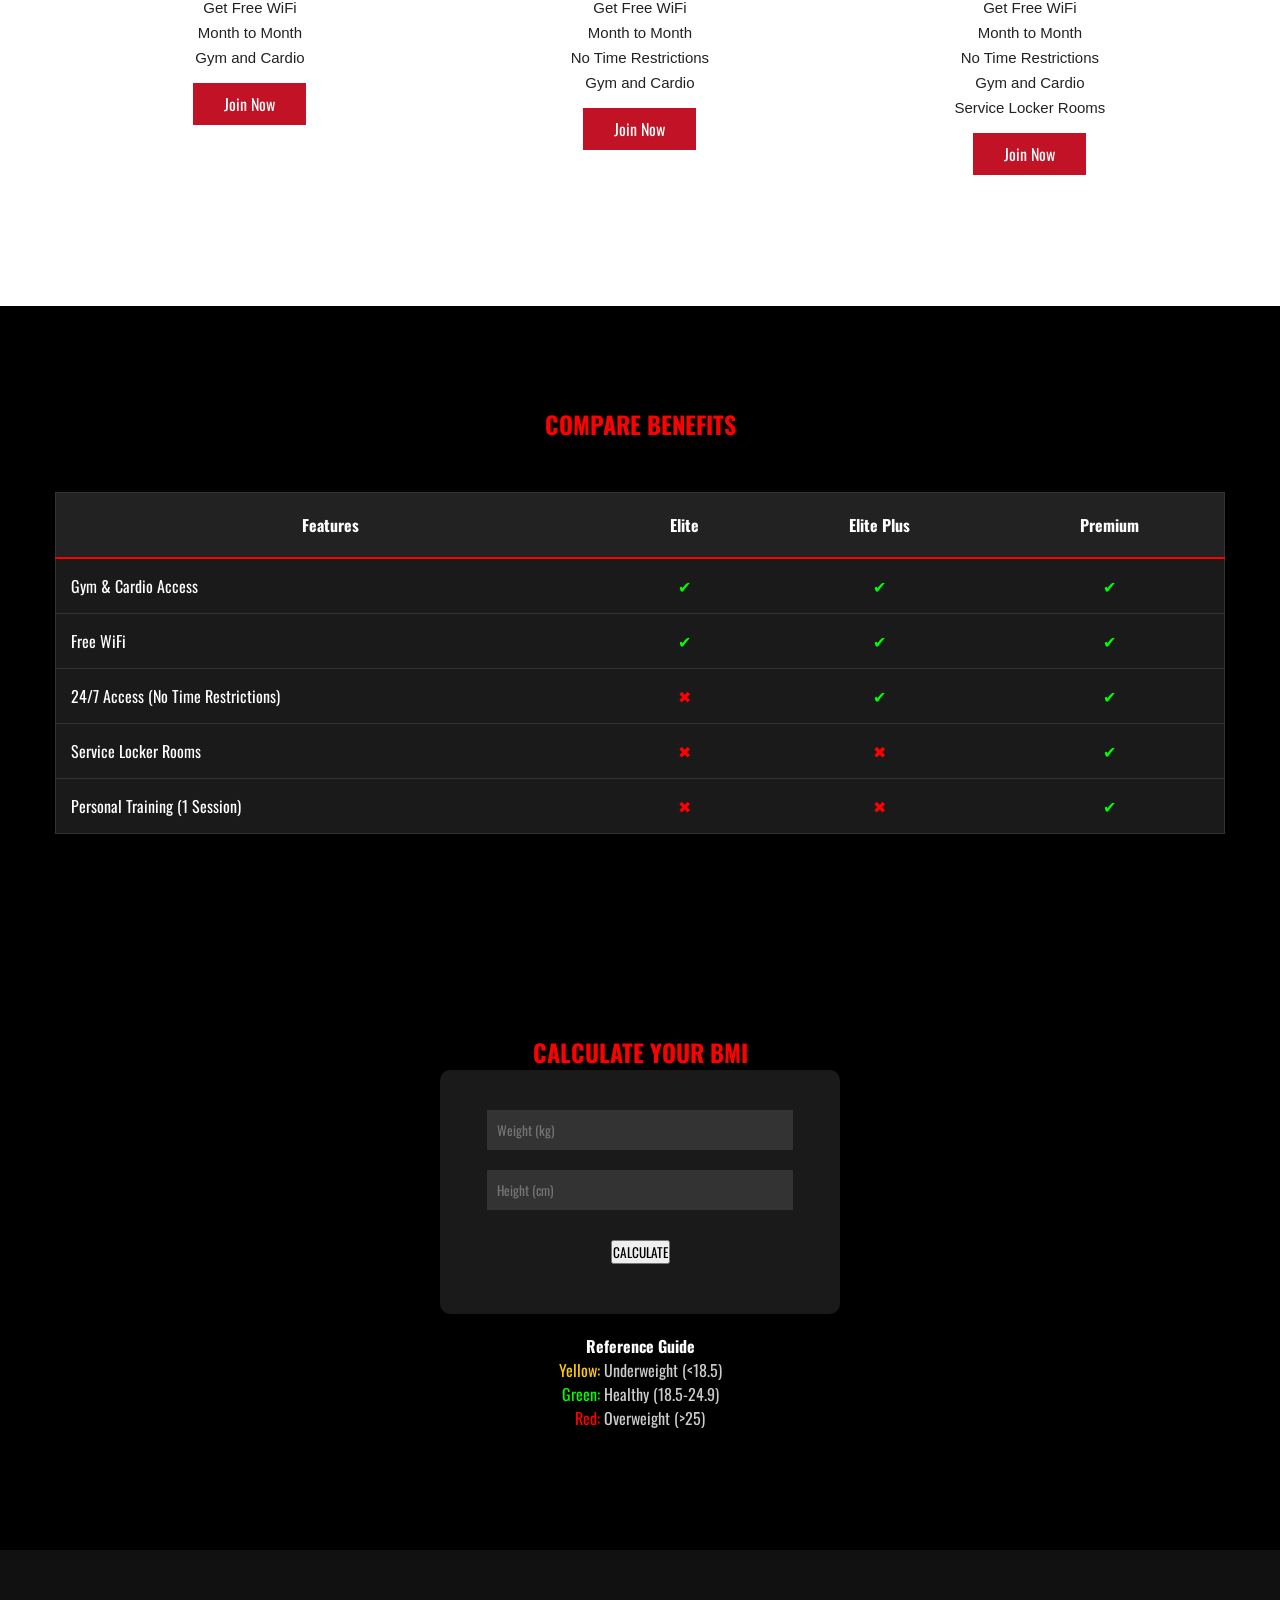
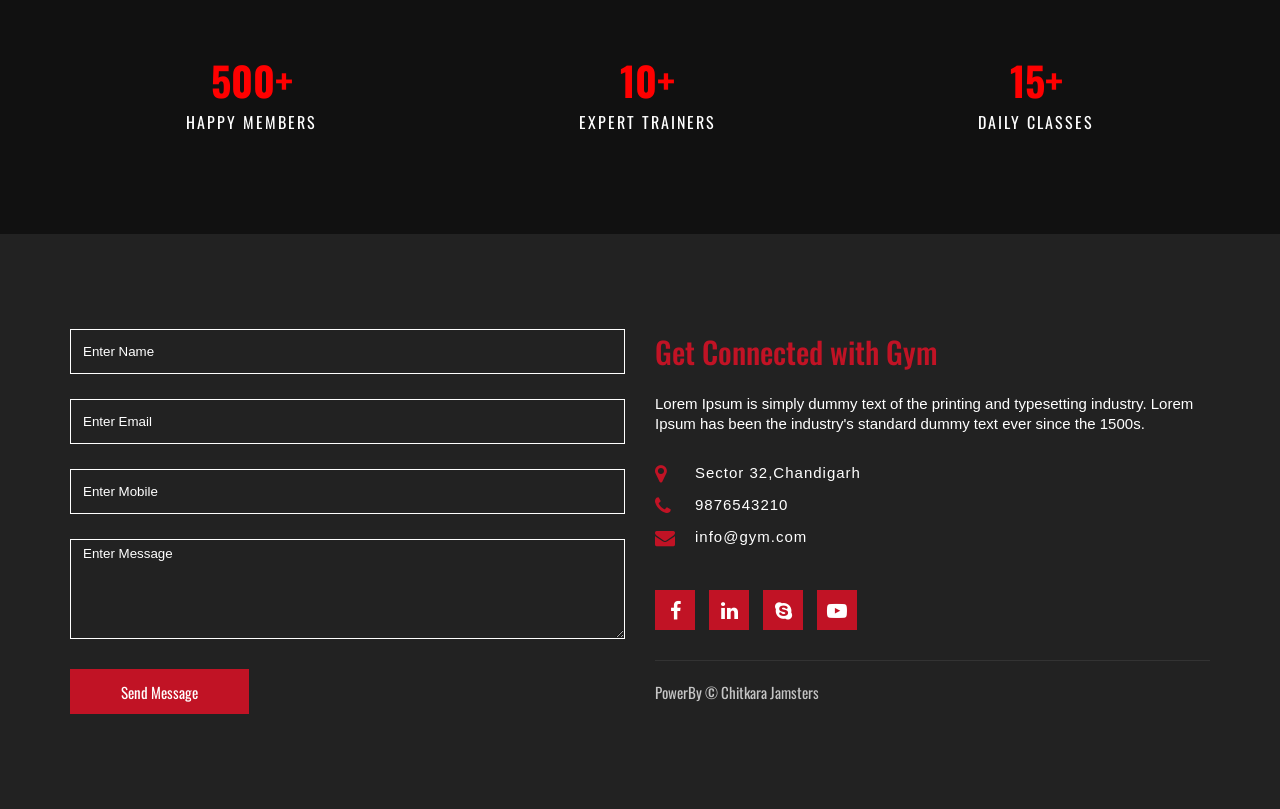
==== commit 6f2ac8a7: "Update index.html" ====
--- a/index.html
+++ b/index.html
@@ -39,7 +39,7 @@
  	 			<li><a href="#classes">Classes</a></li>
  	 			<li><a href="#schedule">Schedule</a></li>
  	 			<li><a href="#price">Price</a></li>
-				<li><a href="bmi">BMI</a></li>
+				<li><a href="#bmi">BMI</a></li>
  	 			<li><a href="#contact">Contact</a></li>
 				
  	 		</ul>
@@ -647,3 +647,4 @@
 
 
 
+
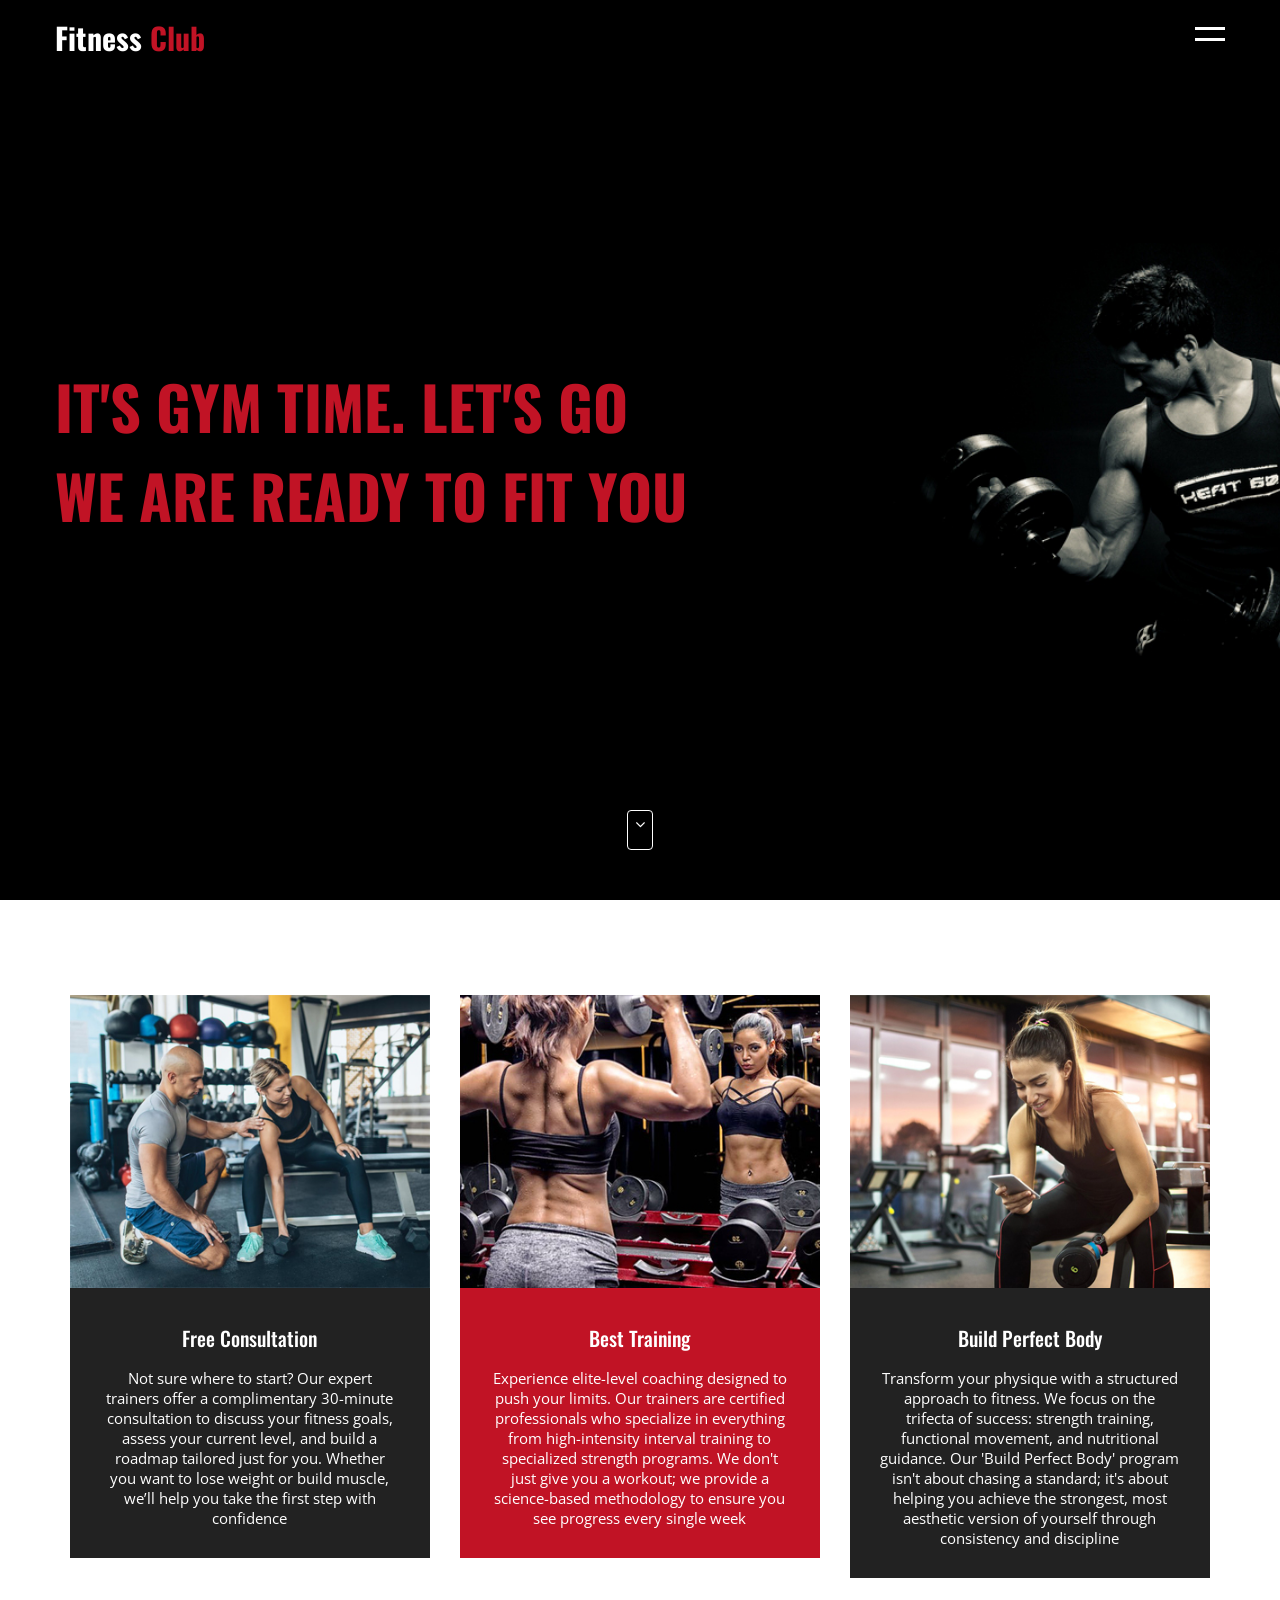
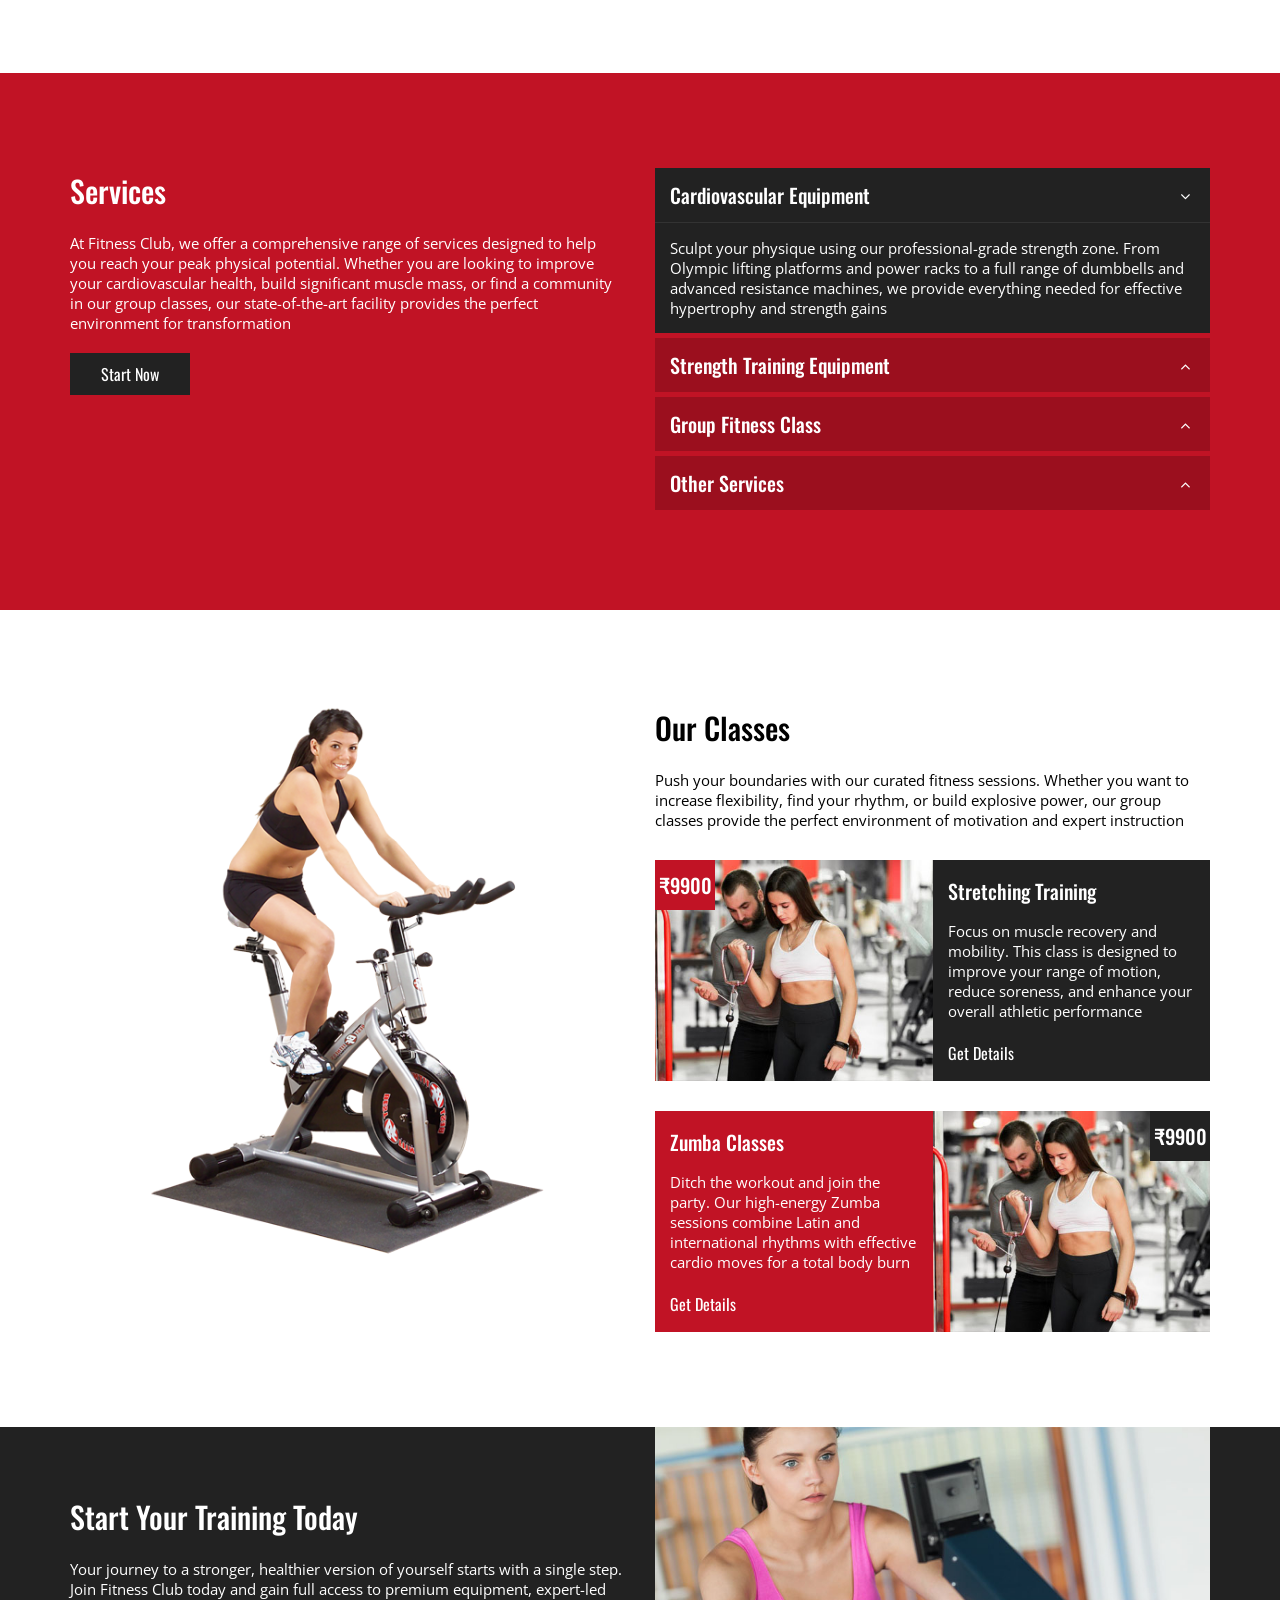
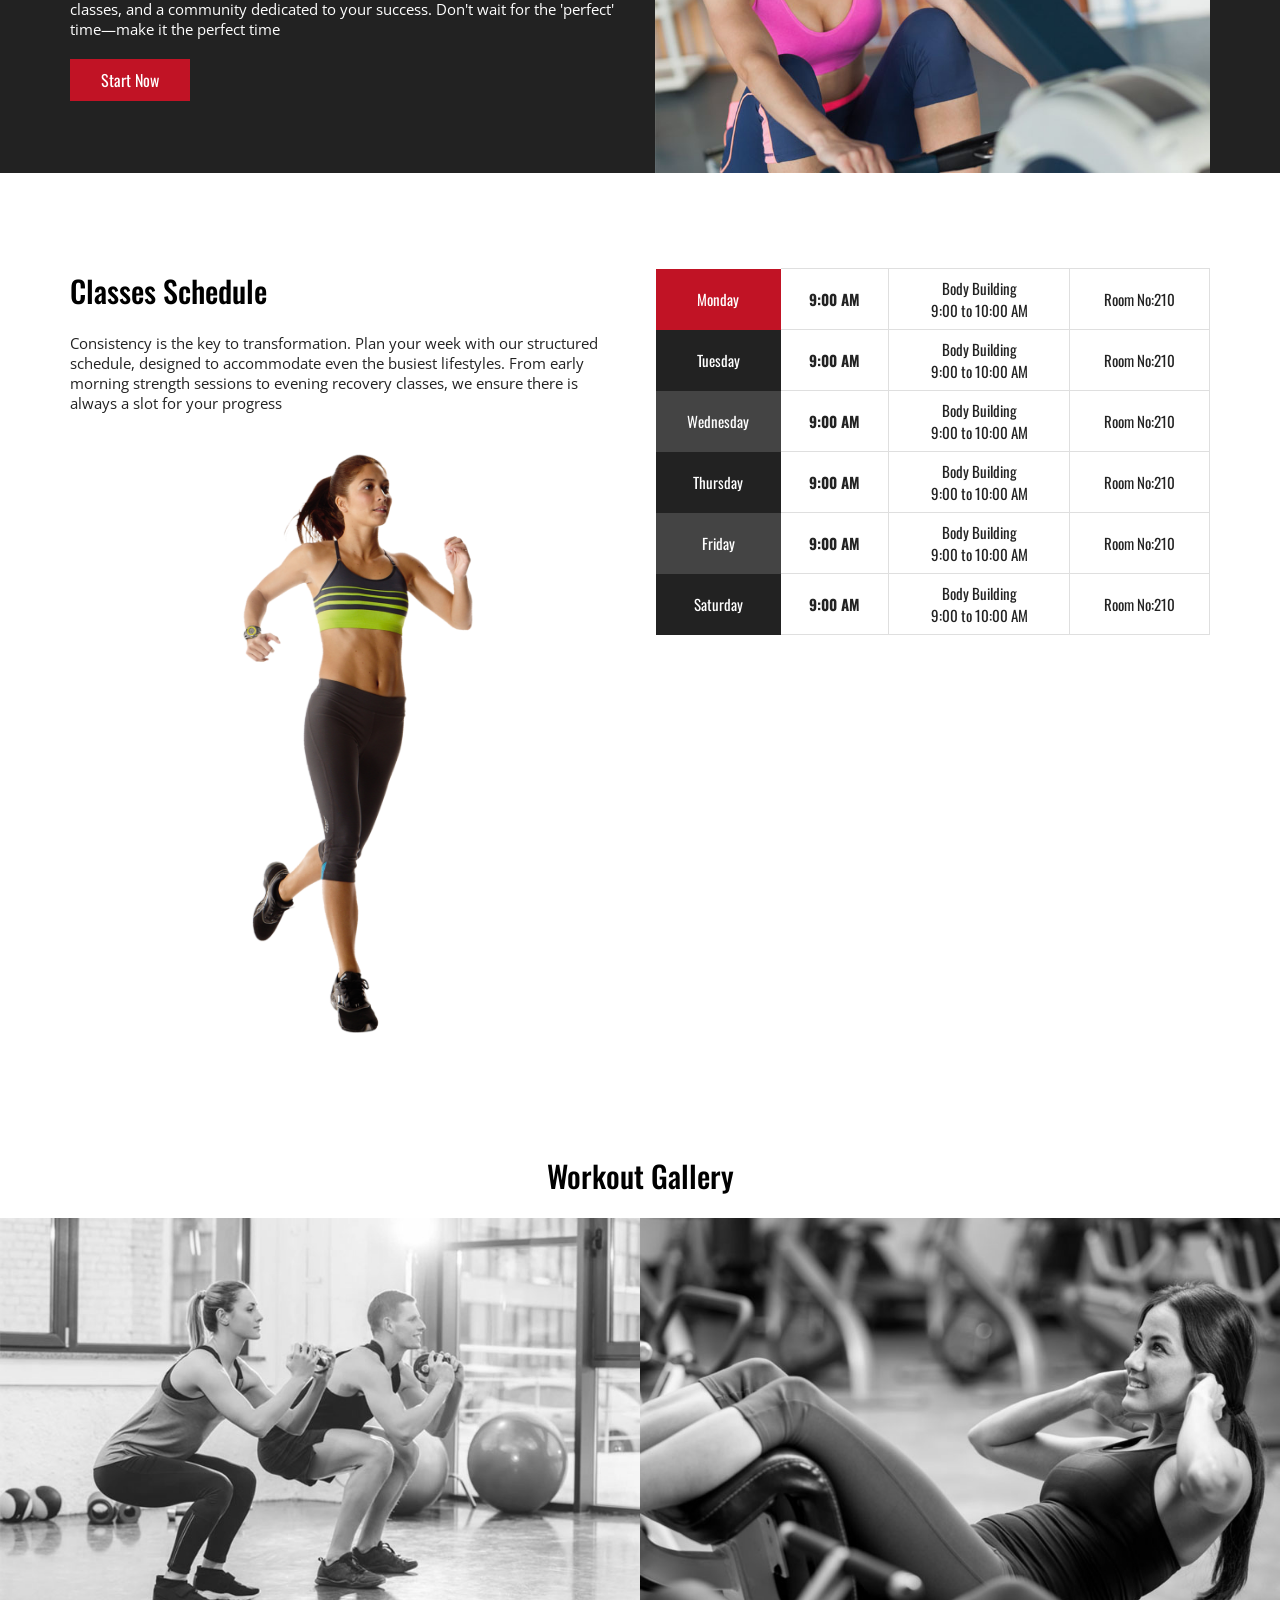
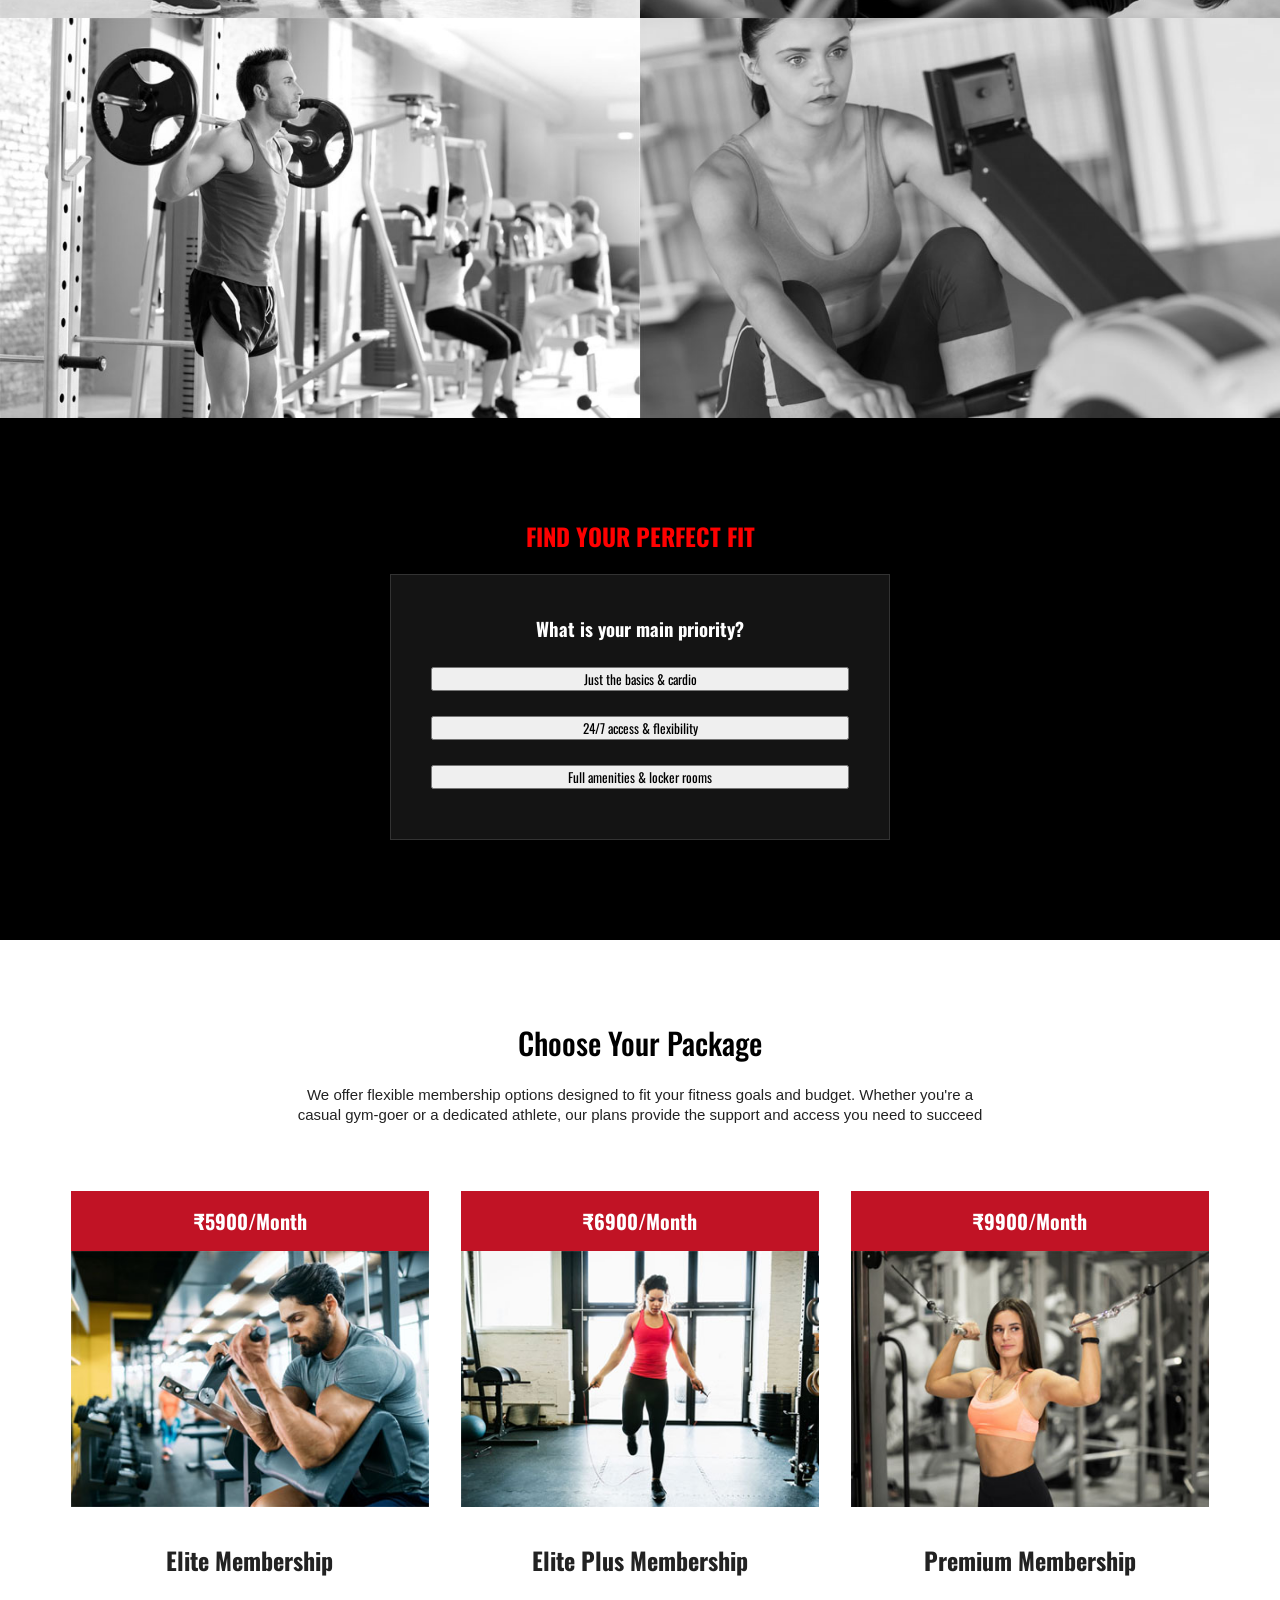
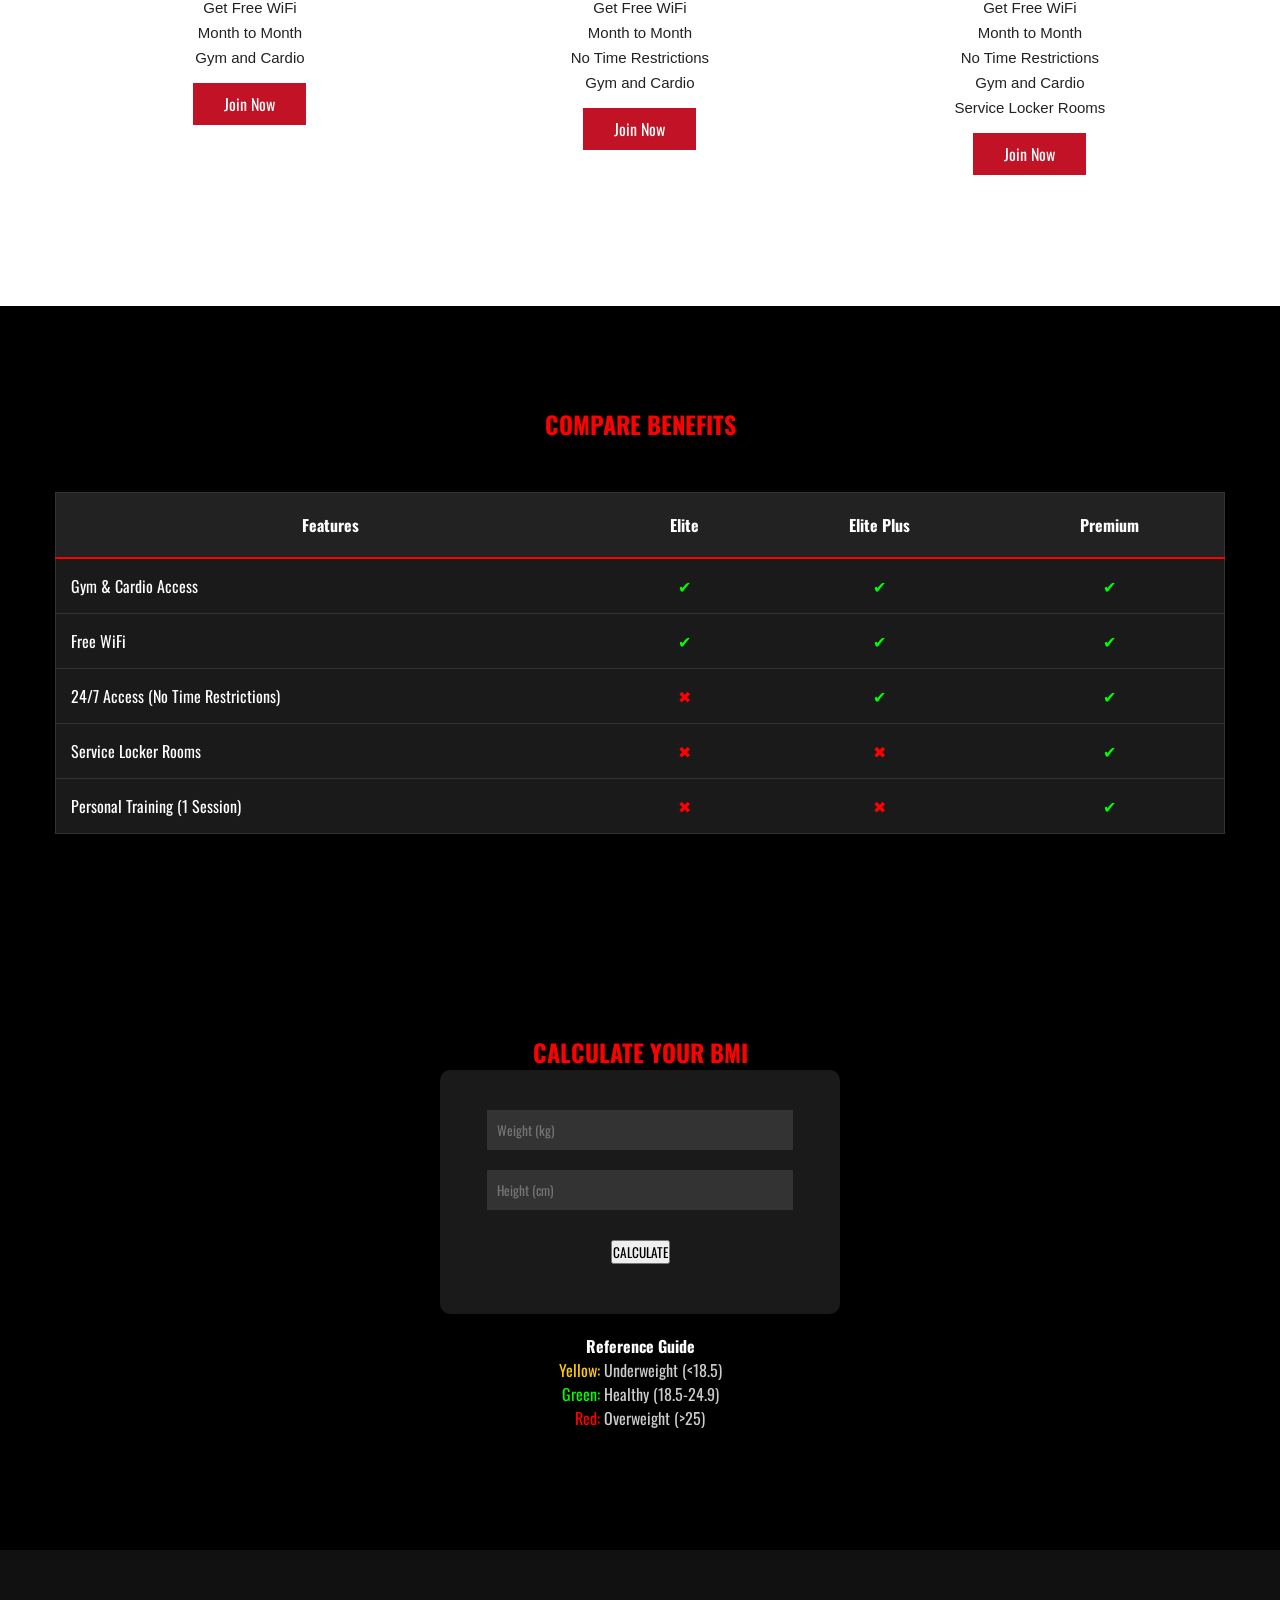
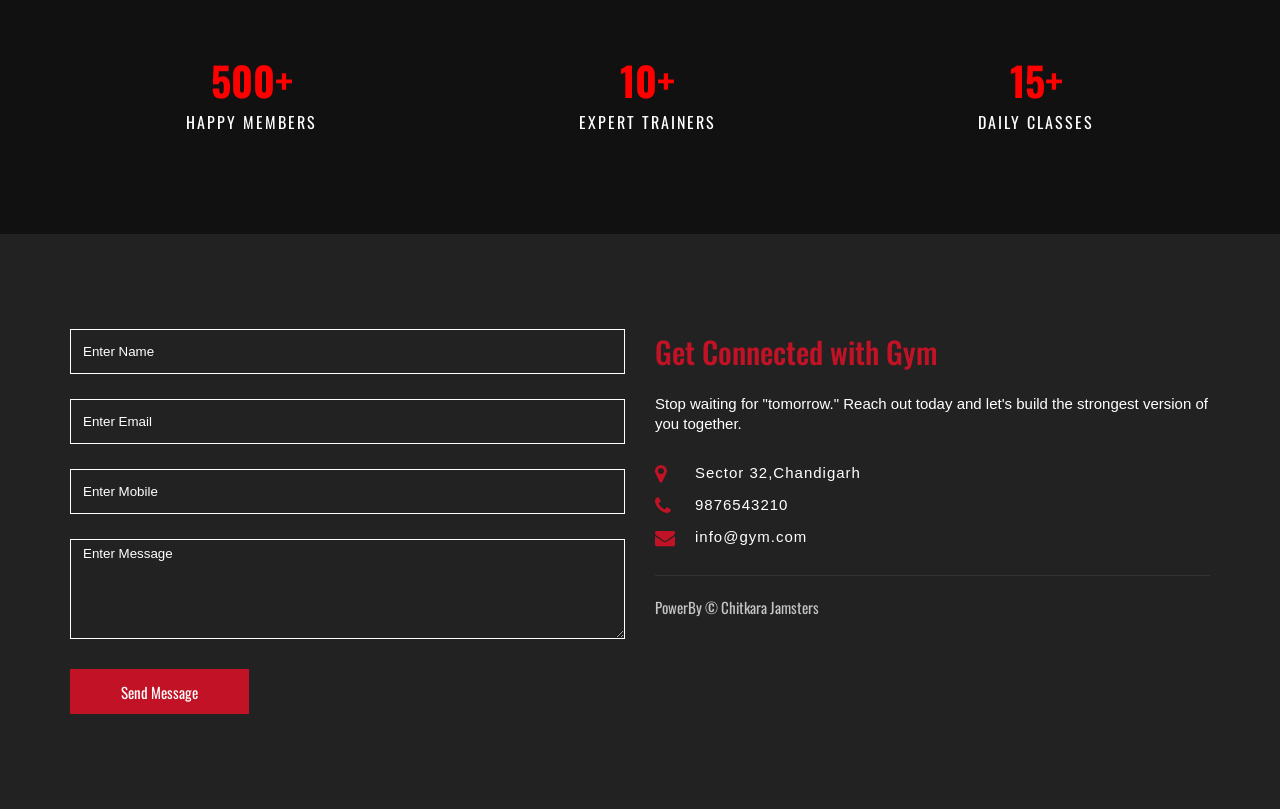
==== commit 42b7a3c3: "Update index.html" ====
--- a/index.html
+++ b/index.html
@@ -13,20 +13,13 @@
   
 </head>
 	<body>
-	<div id="music-overlay">
-    <h1>WELCOME TO THE GYM</h1>
-    <p>Get ready to train.</p>
-    <button id="enter-btn">Enter Site</button>
-</div>
-
- 
  <!-- Start Header  -->
  <header>
  	 <div class="container">
  	 	<div class="logo">
  	 		 <a href="">Fitness <span>Club</span></a>
  	 	</div>
- 	 	<a href="javascript:void(0)" 
+		<a href="javascript:void(0)" 
 			class="ham-burger">
  	       <span></span>	
  	       <span></span>
@@ -39,7 +32,6 @@
  	 			<li><a href="#classes">Classes</a></li>
  	 			<li><a href="#schedule">Schedule</a></li>
  	 			<li><a href="#price">Price</a></li>
-				<li><a href="#bmi">BMI</a></li>
  	 			<li><a href="#contact">Contact</a></li>
 				
  	 		</ul>
@@ -75,7 +67,7 @@
   	  	  	   	   	   </div>
                        <div class="text">
                        	   <h4>Free Consultation</h4>
-                       	   <p>Lorem Ipsum is simply dummy text of the printing and typesetting industry. Lorem Ipsum has been the industry's standard dummy text ever since the 1500s, when an unknown printer took a galley of type and scrambled it to make a type specimen book. It has survived not only five centuries</p>
+                       	   <p>Not sure where to start? Our expert trainers offer a complimentary 30-minute consultation to discuss your fitness goals, assess your current level, and build a roadmap tailored just for you. Whether you want to lose weight or build muscle, we’ll help you take the first step with confidence</p>
                        </div>
   	  	  	   	   </div>
   	  	  	   </div>
@@ -86,7 +78,7 @@
   	  	  	   	   	   </div>
                        <div class="text">
                        	   <h4>Best Training</h4>
-                       	   <p>Lorem Ipsum is simply dummy text of the printing and typesetting industry. Lorem Ipsum has been the industry's standard dummy text ever since the 1500s, when an unknown printer took a galley of type and scrambled it to make a type specimen book. It has survived not only five centuries</p>
+                       	   <p>Experience elite-level coaching designed to push your limits. Our trainers are certified professionals who specialize in everything from high-intensity interval training to specialized strength programs. We don't just give you a workout; we provide a science-based methodology to ensure you see progress every single week</p>
                        </div>
   	  	  	   	   </div>
   	  	  	   </div>
@@ -97,7 +89,7 @@
   	  	  	   	   	   </div>
                        <div class="text">
                        	   <h4>Build Perfect Body</h4>
-                       	   <p>Lorem Ipsum is simply dummy text of the printing and typesetting industry. Lorem Ipsum has been the industry's standard dummy text ever since the 1500s, when an unknown printer took a galley of type and scrambled it to make a type specimen book. It has survived not only five centuries</p>
+                       	   <p>Transform your physique with a structured approach to fitness. We focus on the trifecta of success: strength training, functional movement, and nutritional guidance. Our 'Build Perfect Body' program isn't about chasing a standard; it's about helping you achieve the strongest, most aesthetic version of yourself through consistency and discipline</p>
                        </div>
   	  	  	   	   </div>
   	  	  	   </div>
@@ -113,8 +105,7 @@
  		 <div class="content">
  		 	  <div class="text box wow slideInLeft">
                   <h2>Services</h2>
-                  <p>Lorem Ipsum is simply dummy text of the printing and typesetting industry. Lorem Ipsum has been the industry's standard dummy text ever since the 1500s, when an unknown printer took a galley of type and scrambled it to make a type specimen book. It has survived not only five centuries</p>
-                  <p>Lorem Ipsum is simply dummy text of the printing and typesetting industry. Lorem Ipsum has been the industry's standard dummy text ever since the 1500s, when an unknown printer took a galley of type and scrambled it to make a type specimen book. It has survived not only five centuries</p>
+                  <p>At Fitness Club, we offer a comprehensive range of services designed to help you reach your peak physical potential. Whether you are looking to improve your cardiovascular health, build significant muscle mass, or find a community in our group classes, our state-of-the-art facility provides the perfect environment for transformation</p>
                   <a href="#price" class="btn">Start Now</a>
  		 	  </div>
  		 	  <div class="accordian box wow slideInRight">
@@ -124,7 +115,7 @@
  		 	  	    		<span class="fa fa-angle-down"></span>
  		 	  	    	</div>
  		 	  	    	<div class="body">
- 		 	  	    		<p>Lorem Ipsum is simply dummy text of the printing and typesetting industry. Lorem Ipsum has been the industry's standard dummy text ever since the 1500s, when an unknown printer took a galley of type and scrambled it to make a type specimen book. It has survived not only five centuries</p>
+ 		 	  	    		<p>Sculpt your physique using our professional-grade strength zone. From Olympic lifting platforms and power racks to a full range of dumbbells and advanced resistance machines, we provide everything needed for effective hypertrophy and strength gains</p>
  		 	  	    	</div>
  		 	  	    </div>
  		 	  	    <div class="accordian-container">
@@ -133,8 +124,8 @@
  		 	  	    		<span class="fa fa-angle-up"></span>
  		 	  	    	</div>
  		 	  	    	<div class="body">
- 		 	  	    		<p>Lorem Ipsum is simply dummy text of the printing and typesetting industry. Lorem Ipsum has been the industry's standard dummy text ever since the 1500s, when an unknown printer took a galley of type and scrambled it to make a type specimen book. It has survived not only five centuries</p>
- 		 	  	    	</div>
+ 		 	  	    		<p>Sculpt your physique using our professional-grade strength zone. From Olympic lifting platforms and power racks to a full range of dumbbells and advanced resistance machines, we provide everything needed for effective hypertrophy and strength gains</p>
+						</div>
  		 	  	    </div>
  		 	  	    <div class="accordian-container">
  		 	  	    	<div class="head">
@@ -142,8 +133,8 @@
  		 	  	    		<span class="fa fa-angle-up"></span>
  		 	  	    	</div>
  		 	  	    	<div class="body">
- 		 	  	    		<p>Lorem Ipsum is simply dummy text of the printing and typesetting industry. Lorem Ipsum has been the industry's standard dummy text ever since the 1500s, when an unknown printer took a galley of type and scrambled it to make a type specimen book. It has survived not only five centuries</p>
- 		 	  	    	</div>
+ 		 	  	    		<p>Experience the power of community in our high-energy group sessions. Our schedule includes specialized HIIT, Yoga, and Zumba classes led by expert instructors who provide the motivation and form correction you need to stay on track</p>
+						</div>
  		 	  	    </div>
  		 	  	    <div class="accordian-container">
  		 	  	    	<div class="head">
@@ -151,8 +142,8 @@
  		 	  	    		<span class="fa fa-angle-up"></span>
  		 	  	    	</div>
  		 	  	    	<div class="body">
- 		 	  	    		<p>Lorem Ipsum is simply dummy text of the printing and typesetting industry. Lorem Ipsum has been the industry's standard dummy text ever since the 1500s, when an unknown printer took a galley of type and scrambled it to make a type specimen book. It has survived not only five centuries</p>
- 		 	  	    	</div>
+ 		 	  	    		<p>We go beyond the workout. Enjoy access to luxury steam rooms for recovery, secure personalized locker facilities, and expert nutritional guidance. We also offer monthly body composition analysis to track your BMI and progress scientifically</p>
+						</div>
  		 	  	    </div>
  		 	  </div>
  		 </div>
@@ -169,8 +160,8 @@
 		 	  </div>
 		 	  <div class="box text wow slideInRight">
 		 	  	 <h2>Our Classes</h2>
-		 	  	 <p>Lorem Ipsum is simply dummy text of the printing and typesetting industry. Lorem Ipsum has been the industry's standard dummy text ever since the 1500s, when an unknown printer took a galley of type and scrambled it to make a type specimen book. It has survived not only five centuries,</p>
-		 	  	<div class="class-items">
+		 	  	 <p>Push your boundaries with our curated fitness sessions. Whether you want to increase flexibility, find your rhythm, or build explosive power, our group classes provide the perfect environment of motivation and expert instruction</p>
+				 <div class="class-items">
 		 	  	 <div class="item wow bounceInUp">
                      <div class="item-img">
                      	 <img src="class1.jpg" alt="classes" />
@@ -180,14 +171,14 @@
                      </div>
                      <div class="item-text">
                      	  <h4>Stretching Training</h4>
-                     	  <p>Lorem Ipsum is simply dummy text of the printing and typesetting industry.</p>
+                     	  <p>Focus on muscle recovery and mobility. This class is designed to improve your range of motion, reduce soreness, and enhance your overall athletic performance</p>
                      	  <a href="stretching.html">Get Details</a>
                      </div>
 		 	  	 </div>
 		 	  	 <div class="item wow bounceInUp">
                      <div class="item-text">
                      	  <h4>Zumba Classes</h4>
-                     	  <p>Lorem Ipsum is simply dummy text of the printing and typesetting industry.</p>
+                     	  <p>Ditch the workout and join the party. Our high-energy Zumba sessions combine Latin and international rhythms with effective cardio moves for a total body burn</p>
                      	  <a href="zumba.html">Get Details</a>
                      </div>
                      <div class="item-img">
@@ -210,8 +201,8 @@
  		 <div class="content">
  		 	  <div class="box text wow slideInLeft">
  		 	  	 <h2>Start Your Training Today</h2>
- 		 	  	 <p>Lorem Ipsum is simply dummy text of the printing and typesetting industry. Lorem Ipsum has been the industry's standard dummy text ever since the 1500s, when an unknown printer took a galley of type and scrambled it to make a type specimen book. It has survived not only five centuries,</p>
- 		 	  	 <a href="#price" class="btn">Start Now</a>
+ 		 	  	 <p>Your journey to a stronger, healthier version of yourself starts with a single step. Join Fitness Club today and gain full access to premium equipment, expert-led classes, and a community dedicated to your success. Don't wait for the 'perfect' time—make it the perfect time</p>
+				 <a href="#price" class="btn">Start Now</a>
  		 	  </div>
  		 	  <div class="box img wow slideInRight">
  		 	  	 <img src="gallery4.jpg" alt="start today" />
@@ -228,9 +219,7 @@
   	 	  <div class="content">
   	 	  	   <div class="box text wow slideInLeft">
   	 	  	   	   <h2>Classes Schedule</h2>
-  	 	  	   	   <p>
-  	 	  	   	   	Lorem Ipsum is simply dummy text of the printing and typesetting industry. Lorem Ipsum has been the industry's standard dummy text ever since the 1500s, when an unknown printer took a galley of type and scrambled it to make a type specimen book. It has survived not only five centuries,
-  	 	  	   	   </p>
+  	 	  	   	   <p>Consistency is the key to transformation. Plan your week with our structured schedule, designed to accommodate even the busiest lifestyles. From early morning strength sessions to evening recovery classes, we ensure there is always a slot for your progress</p>
   	 	  	   	   <img src="schedule1.png" alt="schedule" />
   	 	  	   </div>
   	 	  	   <div class="box timing wow slideInRight">
@@ -321,8 +310,8 @@
   <section class="price-package" id="price">
   	 <div class="container">
   	 	  <h2>Choose Your Package</h2>
-  	 	  <p class="title-p">Lorem Ipsum is simply dummy text of the printing and typesetting industry. Lorem Ipsum has been the industry's standard dummy text ever since the 1500s, </p>
-  	 	  <div class="content">
+  	 	  <p class="title-p">We offer flexible membership options designed to fit your fitness goals and budget. Whether you're a casual gym-goer or a dedicated athlete, our plans provide the support and access you need to succeed</p>
+		  <div class="content">
   	 	  	  <div class="box wow bounceInUp">
   	 	  	  	  <div class="inner">
   	 	  	  	  	   <div class="price-tag">
@@ -335,7 +324,6 @@
   	 	  	  	  	   	  <h3>Elite Membership</h3>
   	 	  	  	  	   	  <p>Get Free WiFi</p>
   	 	  	  	  	   	  <p>Month to Month</p>
-  	 	  	  	  	   	  
   	 	  	  	  	   	  <p>Gym and Cardio</p>
   	 	  	  	  	   	  
   	 	  	  	  	   	  <a href="payment.html" class="btn">Join Now</a>
@@ -445,16 +433,6 @@
     <p><span style="color:#ff0000">Red:</span> Overweight (>25)</p>
 </div>
 </section>
-
-
-<script>
-function calcBMI() {
-    let w = document.getElementById('weight').value;
-    let h = document.getElementById('height').value / 100;
-    let bmi = (w / (h * h)).toFixed(1);
-    document.getElementById('bmi-result').innerText = "Your BMI: " + bmi;
-}
-</script>
 <section class="stats" style="padding: 80px 0; background: #111; text-align: center; color: white;">
     <div class="container wow fadeInUp">
         <div style="display: flex; justify-content: space-around; flex-wrap: wrap;">
@@ -491,21 +469,14 @@
             </div>
             <div class="box text wow slideInRight">
                  <h2>Get Connected with Gym</h2>
-                  <p class="title-p">Lorem Ipsum is simply dummy text of the printing and typesetting industry. Lorem Ipsum has been the industry's standard dummy text ever since the 1500s.</p>
-                  <div class="info">
+                  <p class="title-p">Stop waiting for "tomorrow." Reach out today and let's build the strongest version of you together.</p>
+				  <div class="info">
                       <ul>
                           <li><span class="fa fa-map-marker"></span> Sector 32,Chandigarh</li>
                           <li><span class="fa fa-phone"></span> 9876543210</li>
                           <li><span class="fa fa-envelope"></span> info@gym.com</li>
                       </ul>
                   </div>
-                  <div class="social">
-                       <a href=""><span class="fa fa-facebook"></span></a>
-                       <a href=""><span class="fa fa-linkedin"></span></a>
-                       <a href=""><span class="fa fa-skype"></span></a>
-                       <a href=""><span class="fa fa-youtube-play"></span></a>
-                  </div>
-
                   <div class="copy">
                       PowerBy &copy; Chitkara Jamsters
                   </div>
@@ -514,137 +485,8 @@
      </div>
   </section>
  <!-- End Contact -->
-
-
-
- <!-- jquery -->
-
-<audio id="bgAudio" preload="auto">
-        <source src="2.mp3" type="audio/mpeg">
-    </audio>
-
     <script src="https://ajax.googleapis.com/ajax/libs/jquery/3.4.1/jquery.min.js"></script>
     <script src="https://cdnjs.cloudflare.com/ajax/libs/wow/1.1.2/wow.min.js"></script>
-    <script>
-    new WOW().init();
-
-    // 1. Music Overlay Logic (This allows you to "Enter" the site)
-    const enterBtn = document.getElementById('enter-btn');
-    const overlay = document.getElementById('music-overlay');
-    const audio = document.getElementById('bgAudio');
-
-    if (enterBtn) {
-        enterBtn.addEventListener('click', function() {
-            // This hides the overlay and plays music
-            if (audio) {
-                audio.play().catch(err => console.log("Music blocked by browser"));
-            }
-            if (overlay) {
-                overlay.style.display = 'none';
-            }
-        });
-    }
-
-    // 2. BMI Calculator Logic
-    function calcBMI() {
-        const w = document.getElementById('weight').value;
-        const h = document.getElementById('height').value / 100;
-        const res = document.getElementById('bmi-result');
-        if (w > 0 && h > 0) {
-            const bmi = (w / (h * h)).toFixed(1);
-            res.innerText = "Your BMI: " + bmi;
-            if (bmi < 18.5) res.style.color = "#ffcc00";
-            else if (bmi <= 24.9) res.style.color = "#00ff00";
-            else res.style.color = "#ff0000";
-        }
-    }
-
-    // 3. Quiz Data (ONLY DEFINED ONCE)
-    const quizData = [
-        {
-            question: "What is your main priority?",
-            options: [
-                { text: "Just the basics & cardio", score: "Elite" },
-                { text: "24/7 access & flexibility", score: "Elite Plus" },
-                { text: "Full amenities & locker rooms", score: "Premium" }
-            ]
-        },
-        {
-            question: "Do you need 24/7 access?",
-            options: [
-                { text: "No, standard hours are fine", score: "Elite" },
-                { text: "Yes, I need flexibility", score: "Elite Plus" },
-                { text: "Absolutely, plus premium services", score: "Premium" }
-            ]
-        }
-    ];
-
-    let currentQ = 0;
-    let quizScores = { "Elite": 0, "Elite Plus": 0, "Premium": 0 };
-
-    // 4. Quiz Functions
-    window.loadQuiz = function() {
-        const q = quizData[currentQ];
-        const qText = document.getElementById("question-text");
-        const optionsDiv = document.getElementById("options-space");
-        if (qText && optionsDiv) {
-            qText.innerText = q.question;
-            optionsDiv.innerHTML = "";
-            q.options.forEach(opt => {
-                const btn = document.createElement("button");
-                btn.innerText = opt.text;
-                btn.className = "btn";
-                btn.style.width = "100%";
-                btn.style.marginBottom = "10px";
-                btn.onclick = () => {
-                    quizScores[opt.score]++;
-                    currentQ++;
-                    if (currentQ < quizData.length) loadQuiz();
-                    else showQuizResult();
-                };
-                optionsDiv.appendChild(btn);
-            });
-        }
-    };
-
-    window.showQuizResult = function() {
-        document.getElementById("question-space").style.display = "none";
-        document.getElementById("result-space").style.display = "block";
-        const winner = Object.keys(quizScores).reduce((a, b) => quizScores[a] > quizScores[b] ? a : b);
-        document.getElementById("recommended-plan").innerText = winner + " Membership";
-    };
-
-    // 5. Navigation & Accordion (jQuery)
-    $(document).ready(function() {
-        // Ham-burger Menu
-        $(".ham-burger").click(function() {
-            $(".nav").toggleClass("open");
-            $(this).toggleClass("active");
-        });
-
-        // Services Accordion
-        $(".accordian-container .head").click(function() {
-            $(this).parent(".accordian-container").toggleClass("active");
-            $(this).next(".body").slideToggle();
-        });
-
-        // Initialize Quiz
-        loadQuiz();
-    });
-</script>
+    <script src="script.js"></script>
 </body>
 </html>
-
-
-
-
-
-
-
-
-
-
-
-
-
-
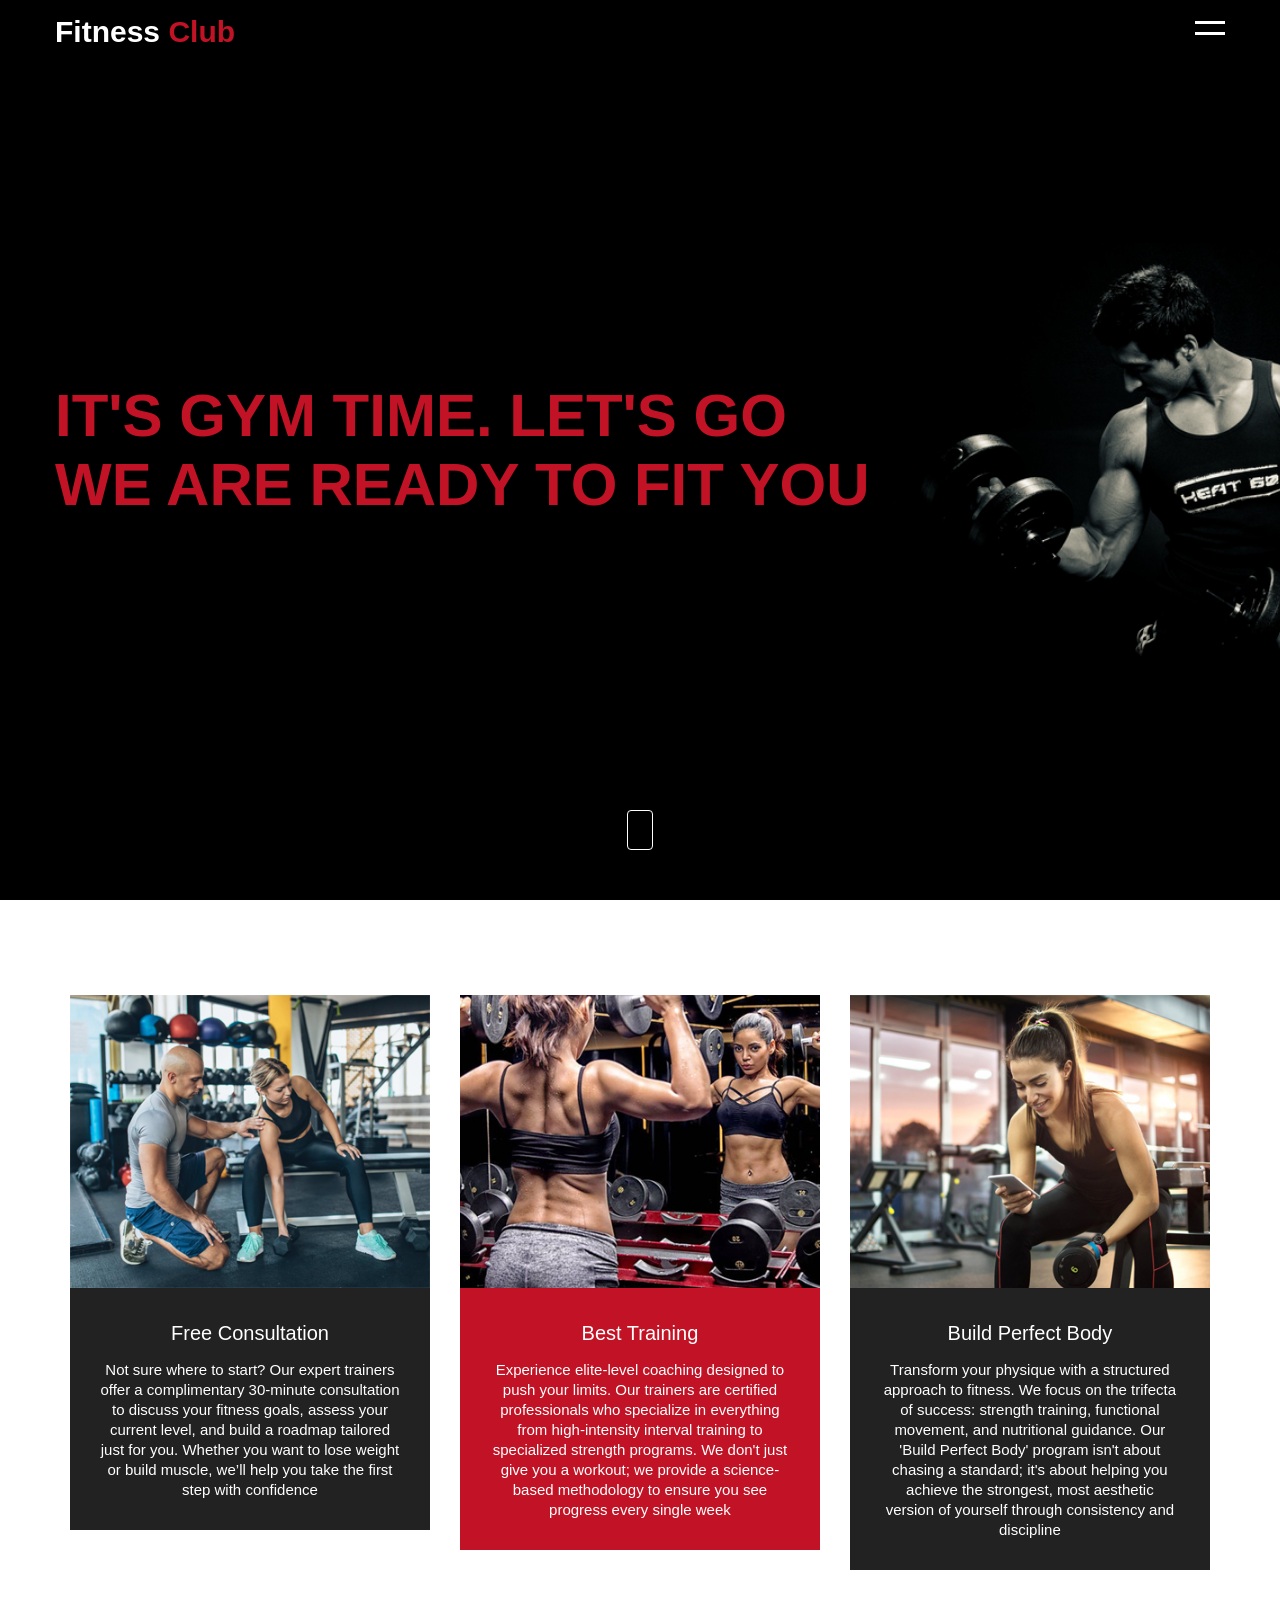
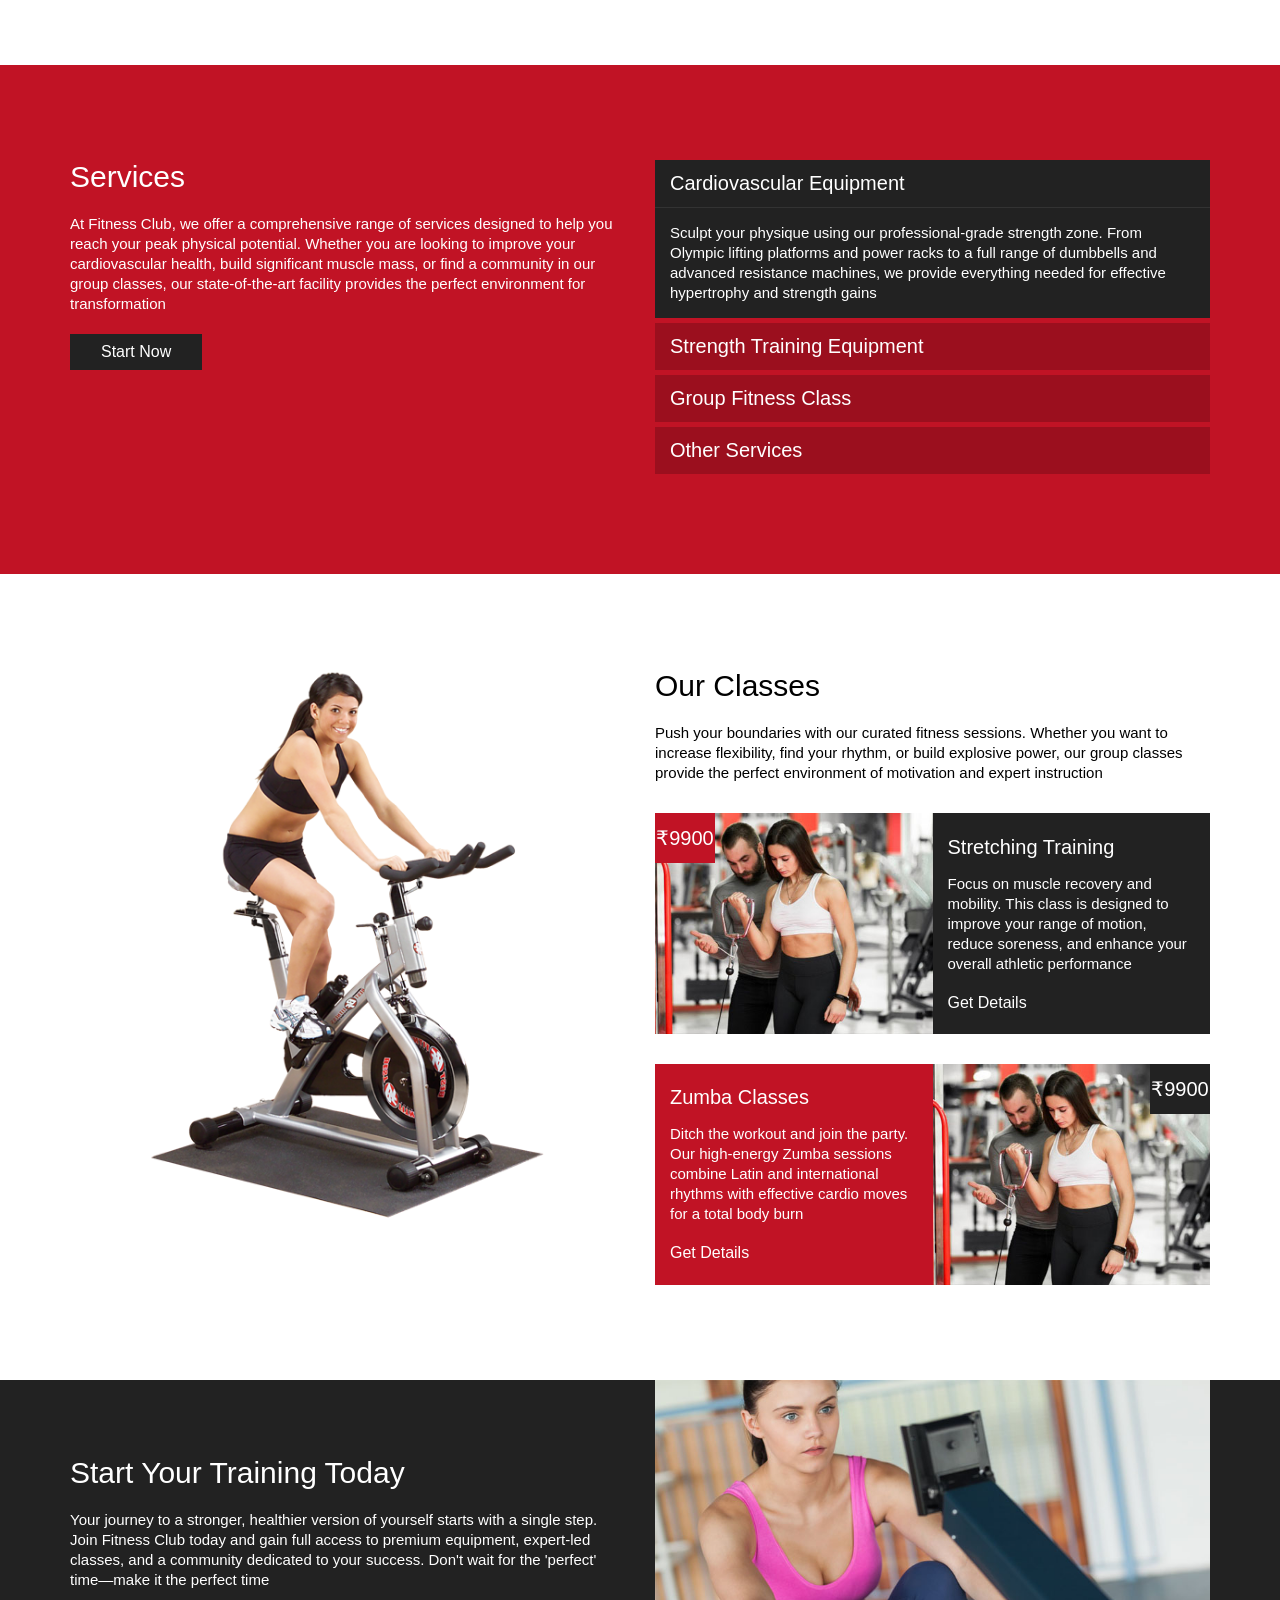
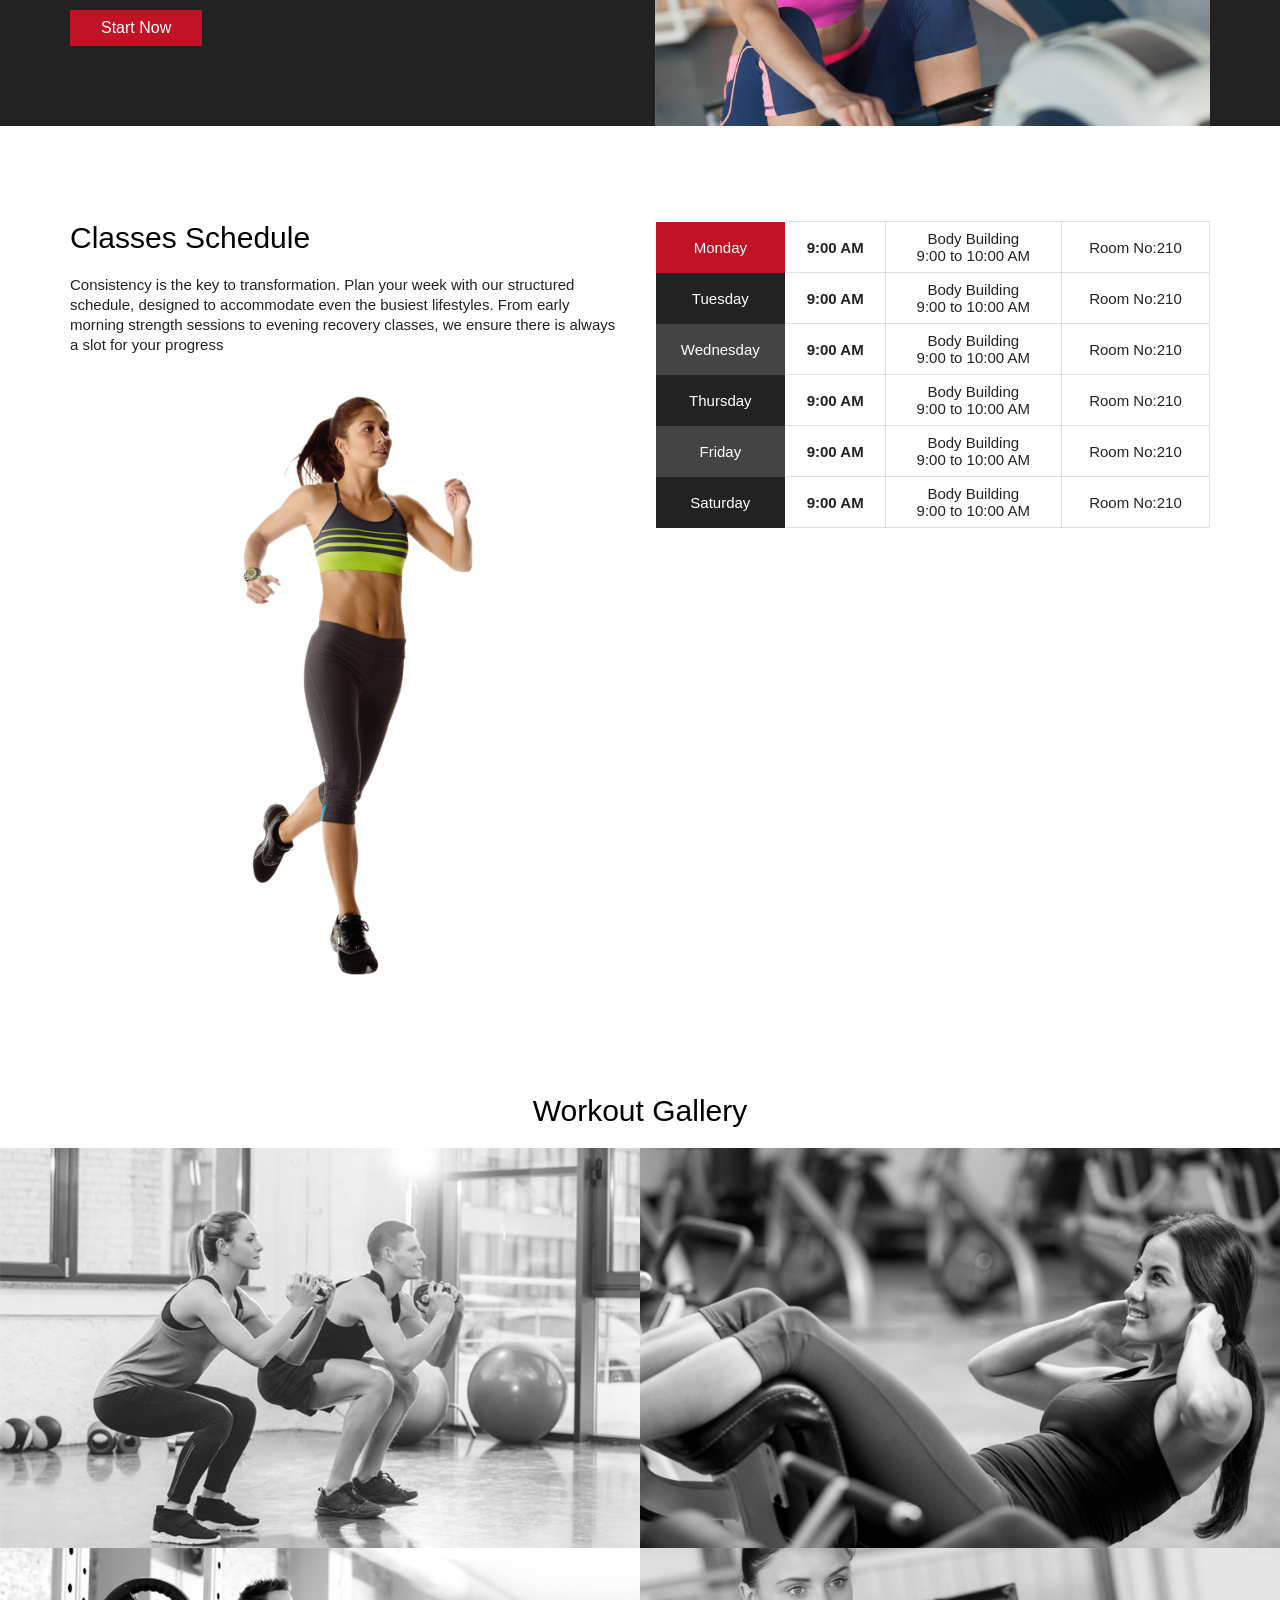
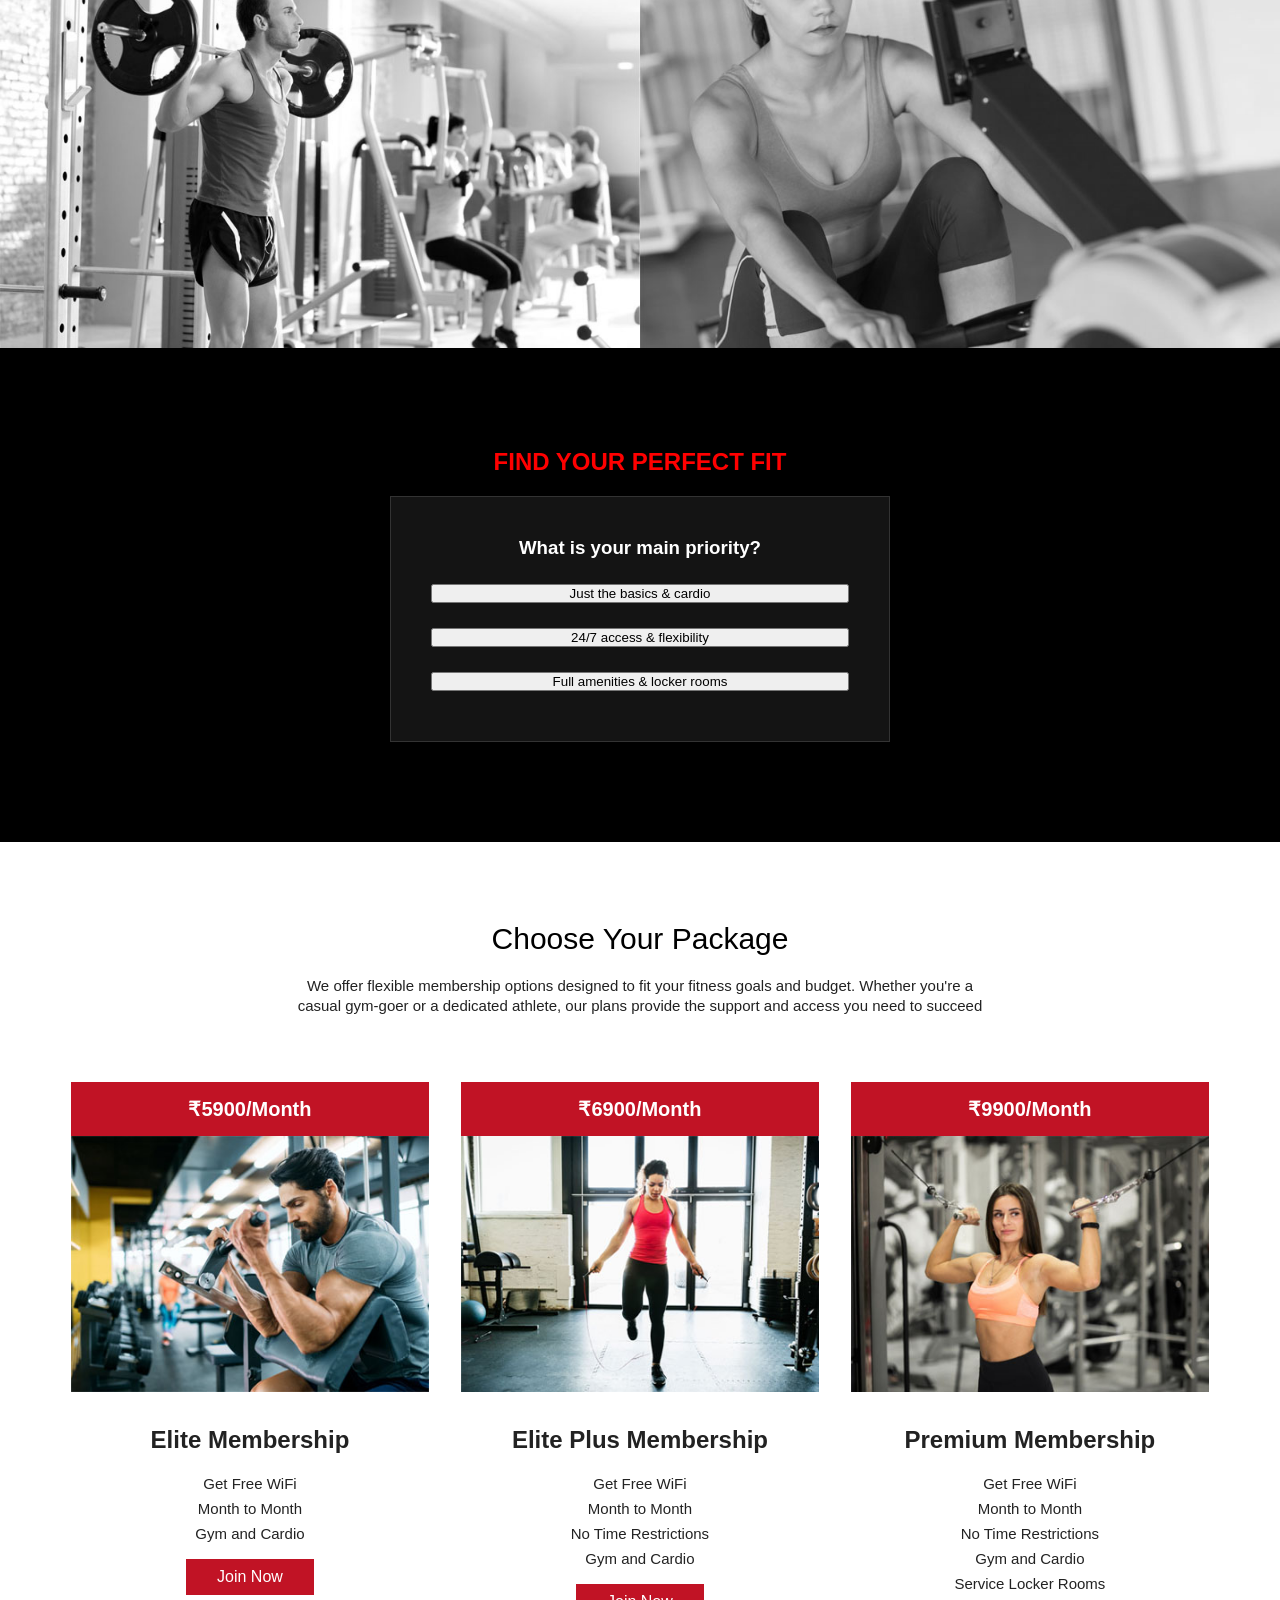
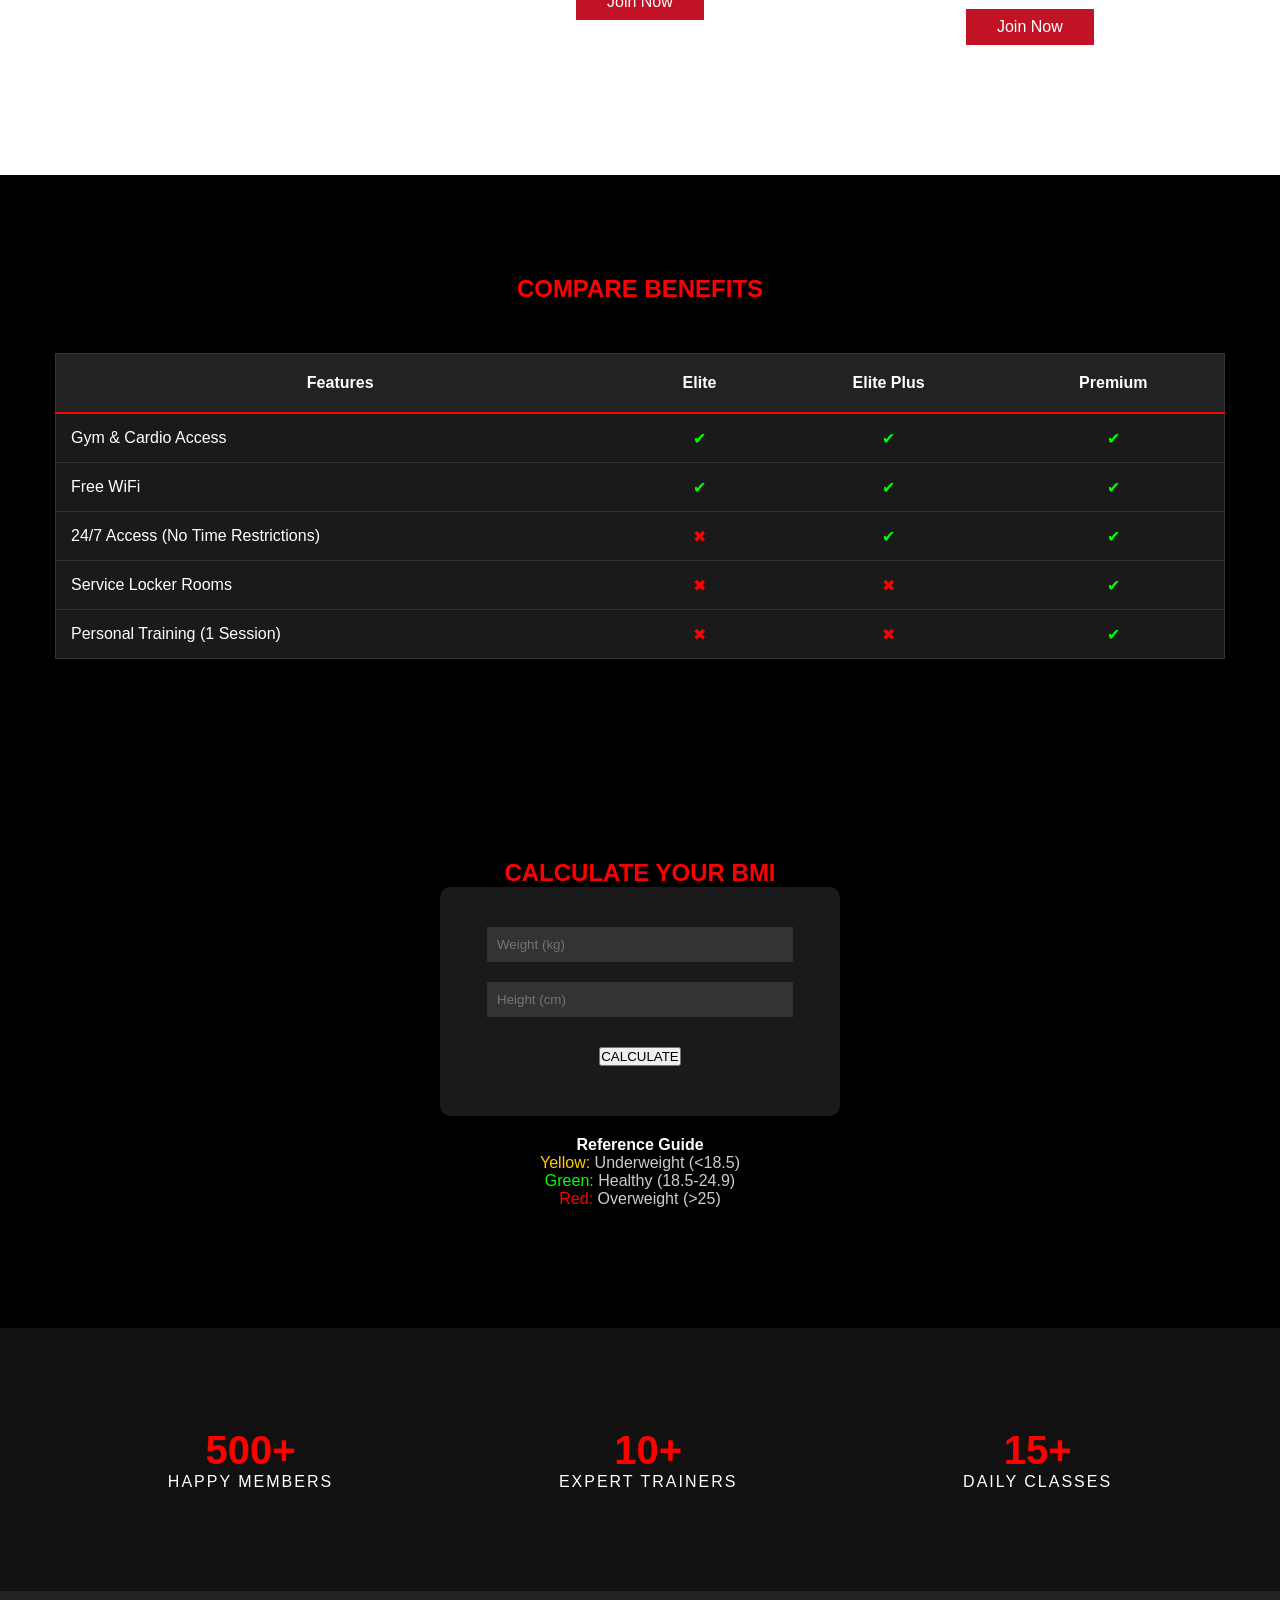
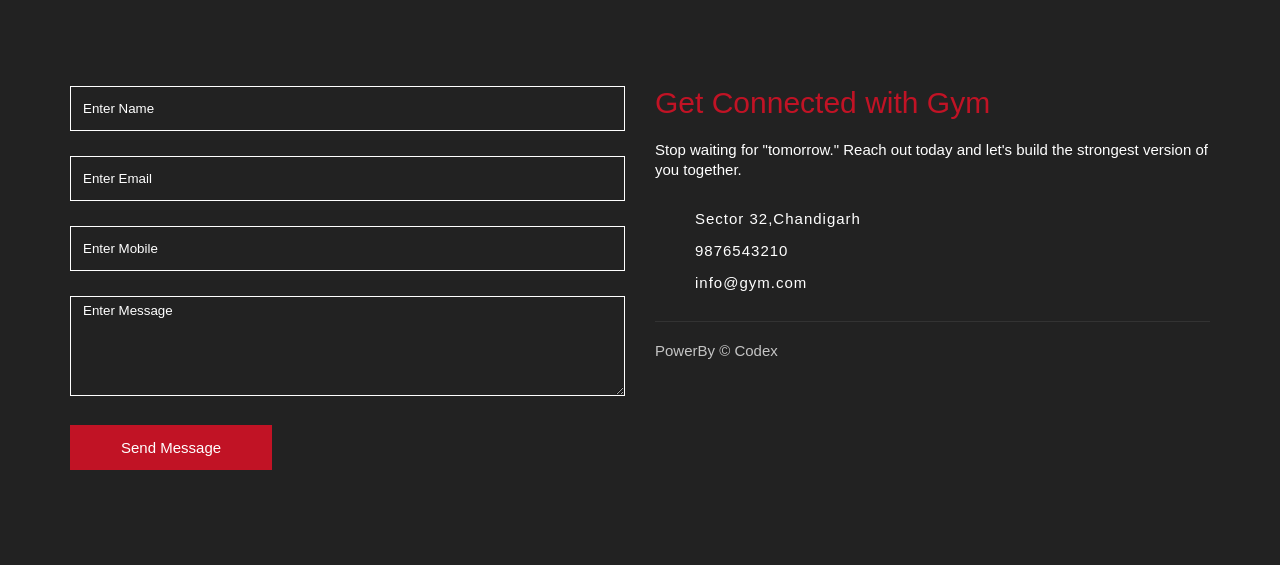
==== commit bc4a94a6: "Update index.html" ====
--- a/index.html
+++ b/index.html
@@ -478,7 +478,7 @@
                       </ul>
                   </div>
                   <div class="copy">
-                      PowerBy &copy; Chitkara Jamsters
+                      PowerBy &copy; Codex
                   </div>
             </div>
         </div>
--- a/style.css
+++ b/style.css
@@ -0,0 +1,999 @@
+body{
+	margin:0;
+	padding:0;
+	overflow-x: hidden;
+}
+
+*{
+	box-sizing: border-box;
+	margin:0;
+	padding:0;
+	font-family: 'Oswald', sans-serif;
+}
+
+/*Header*/
+
+header{
+	position:fixed;
+	left: 0px;
+	top:0px;
+	width: 100%;
+	z-index: 10;
+	background-color: #000000;
+	padding:15px 15px;
+}
+header .container{
+	-webkit-display: flex;
+	display: flex;
+	justify-content: space-between;
+	align-items: center;
+}
+
+header .logo a{
+	font-size: 30px;
+	text-decoration: none;
+	color:#ffffff;
+	font-weight: 700;
+}
+header .logo a span{
+	color:#c11325;
+}
+header .nav{
+	position: fixed;
+	background-color: #c11325;
+	width: 280px;
+	top:0;
+	right:0;
+	height: 100%;
+	z-index: 99;
+	padding:100px 0px 15px; 
+	-webkit-transform: translateX(100%);
+	transform: translateX(100%);
+	-webkit-transition: transform .5s ease;
+    transition: transform .5s ease;
+}
+header .nav.open{
+	-webkit-transform: translateX(0);
+	transform: translateX(0);
+}
+header .nav ul{
+	list-style: none;
+	margin:0;
+	padding:0px;
+}
+header .nav ul li{
+display: block;
+}
+header .nav ul li a{
+	text-decoration: none;
+	font-size: 30px;
+	font-weight: 400;
+    color:#ffffff;
+    display: block;
+    position: relative;
+    padding:10px 30px;
+}
+header .nav ul li a.active::before{
+	content: '';
+	position: absolute;
+	left:0px;
+	top:0px;
+	height: 100%;
+	width:100%;
+	background-color:#000000;
+	opacity:.2;
+	-webkit-transition: width .5s ease;
+	transition: width .5s ease;
+	z-index: -1;
+}
+header .nav ul li a::before{
+	content: '';
+	position: absolute;
+	left:0px;
+	top:0px;
+	height: 100%;
+	width:0px;
+	background-color:#000000;
+	opacity:.2;
+	-webkit-transition: width .5s ease;
+	transition: width .5s ease;
+	z-index: -1;
+}
+header .nav ul li a:hover::before{
+	width: 100%;
+}
+header .ham-burger{
+	display: inline-block;
+	position: relative;
+	z-index: 100;
+}
+header .ham-burger span{
+	height: 3px;
+	margin-bottom:8px;
+	display: block;
+	background-color:#ffffff;
+	width:30px;
+	-webkit-transition: transform .5s ease;
+	transition: transform .5s ease;
+}
+header .ham-burger span:nth-child(1){
+	transform-origin: left top;
+}
+header .ham-burger span:nth-child(2){
+	transform-origin: left bottom;
+}
+
+header .ham-burger.active span:nth-child(1){
+	-webkit-transform: rotate(45deg) translateY(-6px);
+	transform: rotate(45deg) translateY(-6px);
+}
+header .ham-burger.active span:nth-child(2){
+	-webkit-transform: rotate(-45deg) translateY(6px);
+	transform: rotate(-45deg) translateY(6px)
+}
+
+.container{
+	max-width: 1170px;
+	margin: auto;
+}
+
+/*Home section*/
+.home{
+	height: 100vh;
+	background-image: url('home.jpg');
+	background-size: cover;
+	padding:15px;
+	-webkit-display: flex;
+	display: flex;
+	position: relative;
+}
+.home .go-down{
+  position: absolute;
+  bottom: 50px;
+  width: 26px;
+  height:40px;
+  border:1px solid #ffffff;
+  display: block;
+  border-radius:4px;
+  text-align: center;
+  left:50%;
+  margin-left: -13px;
+}
+.home .go-down .fa{
+	color:#ffffff;
+	-webkit-animation: goDown 1s ease infinite;
+	animation: goDown 1s ease infinite;
+}
+@-webkit-keyframes goDown{
+	0%{transform: translateY(0);opacity:.5}
+	100%{transform: translateY(10px);}
+}
+@keyframes goDown{
+	0%{transform: translateY(0);opacity:.5}
+	100%{transform: translateY(10px);}
+}
+.home .container{
+  -webkit-display: flex;
+  display: flex;
+  flex-direction: column;
+  flex-grow: 1;
+}
+
+.home h1{
+	color:#ffffff;
+	font-size: 60px;
+	font-weight: 700;
+	text-transform: uppercase;
+	margin:0;
+}
+
+.home h1 span{
+	color:#c11325;;
+}
+
+
+/*About section*/
+
+.about{
+	padding:80px 0px;
+	background-color:#ffffff;
+}
+
+.about .content{ 
+ -webkit-display: flex;
+ display: flex;
+}
+.about .content .box{
+	flex:0 0 33.33%;
+	max-width: 33.33%;
+	padding:15px;
+}
+.about .content .box .inner{
+	background-color:#222222;
+}
+.about .content .box:nth-child(2) .inner{
+	background-color: #c11325;
+}
+.about .content .box .inner .img img{
+	width: 100%;
+}
+.about .content .box .inner .text{
+	padding:30px;
+}
+
+.about .content .box .inner .text h4{
+  font-size: 20px;
+  margin:0;
+  padding: 0px 0px 15px;
+  font-weight: 500;
+  color:#ffffff;
+ text-transform: capitalize;
+  text-align: center;
+}
+.about .content .box .inner .text p{
+	font-size: 15px;
+	line-height:20px;
+	color:#ffffff;
+	text-align: center;
+	margin:0;
+	font-family: 'Open Sans', sans-serif;
+}
+
+
+/*Service Section*/
+.service{
+	padding:80px 0px;
+	background-color: #c11325;
+}
+
+.service .content{
+	-webkit-display:flex;
+	display:flex;
+}
+
+.service .content .box{
+	flex:0 0 50%;
+	max-width: 50%;
+	padding:15px;
+}
+
+.service .content .text h2{
+	font-size: 30px;
+	font-weight: 500;
+	color:#ffffff;
+	padding:0px 0px 20px;
+}
+
+.service .content .text p{
+    font-size: 15px;
+	line-height:20px;
+	color:#ffffff;
+	margin:0;
+	padding:0px 0px 20px;
+	font-family: 'Open Sans', sans-serif;
+}
+
+.service .content .text .btn{
+	padding:8px 30px;
+	background-color: #222222;
+	color:#ffffff;
+	text-decoration: none;
+	display: inline-block;
+	border:1px solid transparent;
+	cursor: pointer;
+	-webkit-transition: all .5s ease;
+	transition: all .5s ease;
+}
+
+.service .content .text .btn:hover{
+	border:1px solid #ffffff;
+	color:#ffffff;
+	background-color: transparent;
+}
+.service .content .accordian-container{
+	margin-bottom: 5px;
+}
+.service .content .accordian-container .head{
+	background-color:rgba(0,0,0,0.2);
+	position: relative;
+	padding:12px 15px;
+	cursor: pointer;
+}
+.service .content .accordian-container .head .fa{
+	position: absolute;
+	right: 10px;
+	top:13px;
+	color:#ffffff;
+	height:30px;
+	width: 30px;
+	text-align: center;
+	line-height: 30px;
+	color:#ffffff;
+	border-radius: 50%;
+}
+.service .content .accordian-container .head h4{
+  font-size: 20px;
+  margin:0;
+  padding:0;
+  font-weight: 500;
+  color: #ffffff;
+  text-transform: capitalize;
+}
+.service .content .accordian-container.active .head{
+  background-color: #222222;	
+}
+.service .content .accordian-container .body{
+	display: none;
+	padding:15px;
+	background-color: #222222;
+	border-top:1px solid #333333;
+}
+
+.service .content .accordian-container:nth-child(1) .body{
+	display: block;
+}
+.service .content .accordian-container .body p{
+    font-size: 15px;
+	line-height:20px;
+	color:#ffffff;
+	margin:0;
+	padding:0;
+	font-family: 'Open Sans', sans-serif;	
+}
+
+
+/*Classes Section*/
+
+.classes{
+	padding:80px 0px 50px;
+	background-color: #ffffff;
+}
+
+.classes .content{
+	-webkit-display: flex;
+	display: flex;
+}
+
+.classes .content .box{
+	padding:15px;
+	flex:0 0 50%;
+	max-width: 50%;
+}
+
+.classes .content .img img{
+	width: 100%;
+	-webkit-transform: rotateY(180deg);
+	transform: rotateY(180deg);
+}
+
+.classes .content .text h2{
+    font-size: 30px;
+    font-weight: 500;
+    color: #000000;
+    padding: 0px 0px 20px;
+}
+
+.classes .content .text p{
+	font-size: 15px;
+    line-height: 20px;
+    color: #000000;
+    margin: 0;
+    padding: 0px 0px 30px;
+    font-family: 'Open Sans', sans-serif;
+}
+
+
+.classes .content .class-items .item{
+	margin-bottom: 30px;
+	display: flex;
+}
+.classes .content .class-items .item:nth-child(1){
+ background-color: #222222;
+}
+.classes .content .class-items .item:nth-child(2){
+ background-color: #c11325;
+}
+.classes .content .class-items .item .item-text{
+	padding: 15px;
+	display: flex;
+	flex-direction: column;
+	justify-content: center;
+}
+.classes .content .class-items .item .item-text,
+.classes .content .class-items .item .item-img{
+	flex:0 0 50%;
+	max-width: 50%;
+	position: relative;
+}
+
+.classes .content .class-items .item .item-img img{
+ width: 100%;
+ display: block;
+}
+.classes .content .class-items .item .item-img .price{
+	position: absolute;
+	height: 50px;
+	width: 60px;
+	font-size:20px;
+	font-weight: 500; 
+	color:#ffffff;
+	text-align: center;
+	line-height: 50px;
+}
+.classes .content .class-items .item:nth-child(1) .item-img .price{
+ background-color: #c11325;
+ left:0;
+ top:0;
+}
+.classes .content .class-items .item:nth-child(2) .item-img .price{
+ background-color: #222222;
+ right:0;
+ top:0;
+}
+.classes .content .class-items .item .item-text h4{
+	font-size: 20px;
+    margin: 0;
+    padding: 0px 0px 15px;
+    font-weight: 500;
+    color: #ffffff;
+    text-transform: capitalize;
+    text-align: left;
+}
+
+.classes .content .class-items .item .item-text p{
+	font-size: 15px;
+    line-height: 20px;
+    color: #ffffff;
+    text-align:left;
+    margin: 0;
+    padding:0 0 20px;
+    font-family: 'Open Sans', sans-serif;
+}
+.classes .content .class-items .item .item-text a{
+ font-size: 16px;
+ text-decoration: none;
+ display: inline-block;
+}
+
+.classes .content .class-items .item .item-text a{
+	color:#ffffff;
+}
+
+
+
+
+/*Start Today Section*/
+.start-today{
+	background-color: #222222;
+}
+
+.start-today .content{
+	-webkit-display: flex;
+	display: flex;
+	align-items: center;
+}
+
+.start-today .content .box{
+	flex:0 0 50%;
+	max-width: 50%;
+	padding:0px 15px;
+}
+
+.start-today .content .img img{
+	width: 100%;
+	display: block;
+}
+
+.start-today .content .text h2{
+	font-size: 30px;
+    font-weight: 500;
+    color: #ffffff;
+    padding: 0px 0px 20px;
+}
+
+.start-today .content .text p{
+	font-size: 15px;
+    line-height: 20px;
+    color: #ffffff;
+    margin: 0;
+    padding: 0px 0px 20px;
+    font-family: 'Open Sans', sans-serif;
+}
+
+.start-today .content .text .btn{
+	padding: 8px 30px;
+    background-color: #c11325;
+    color: #ffffff;
+    text-decoration: none;
+    display: inline-block;
+    border: 1px solid transparent;
+    cursor: pointer;
+    -webkit-transition: all .5s ease;
+    transition: all .5s ease;
+}
+
+.start-today .content .text .btn:hover{
+	color:#ffffff;
+	border-color: #ffffff;
+	background-color: transparent;
+}
+
+
+
+
+/*Class Schedule Section*/
+.schedule{
+	padding:80px 0px;
+}
+
+.schedule .content{
+	-webkit-display: flex;
+	display: flex;
+}
+
+.schedule .content .box{
+	flex:0 0 50%;
+	max-width: 100%;
+	padding:15px;
+}
+
+.schedule .content .text h2{
+   font-size: 30px;
+    font-weight: 500;
+    color: #000000;
+    padding: 0px 0px 20px;
+}
+
+.schedule .content .text p{
+	font-size: 15px;
+    line-height: 20px;
+    color: #222222;
+    margin: 0;
+    padding: 0px 0px 20px;
+    font-family: 'Open Sans', sans-serif;
+}
+.schedule .content .text img{
+	width: 100%;
+	transform: rotateY(180deg);
+}
+
+.schedule .content .timing .table{
+	width: 100%;
+	border-collapse: collapse;
+}
+
+.schedule .content .timing .table td{
+	border:1px solid #dfdfdf;
+	padding: 8px;
+	font-size: 15px;
+	text-align: center;
+	color:#222222;
+}
+
+.schedule .content .timing .table tr:nth-child(even) td.day{
+	background-color: #222222;
+}
+.schedule .content .timing .table tr:nth-child(odd) td.day{
+	background-color: #444444;
+}
+.schedule .content .timing .table tr:nth-child(1) td.day{
+	background-color: #c11325;
+}
+.schedule .content .timing .table tr td.day{
+	color:#ffffff;
+	border-color:transparent;
+}
+
+
+/*Gallery Section*/
+
+.gallery .content{
+	-webkit-display: flex;
+	display: flex;
+	flex-wrap: wrap;
+}
+
+.gallery .content .box{
+	flex:0 0 50%;
+	max-width: 50%;	
+}
+.gallery .content .box img{
+	display: block;
+	width: 100%;
+	-webkit-filter: grayscale(100%);
+	filter: grayscale(100%);
+	-webkit-transition: all .5s ease;
+	transition: all .5s ease;
+}
+.gallery .content .box img:hover{
+	-webkit-filter: grayscale(0%);
+	filter: grayscale(0%);
+}
+
+.gallery h2{
+	font-size: 30px;
+    font-weight: 500;
+    color: #000000;
+    padding: 0px 0px 20px;
+    text-align: center;
+}
+
+
+/*Price Section*/
+
+.price-package{
+	padding: 80px 0px;
+	background-color: #ffffff;
+}
+.price-package h2{
+	font-size: 30px;
+	font-weight: 500;
+	color:#000000;
+	padding: 0px 0px 20px;
+	text-align: center;
+}
+
+.price-package .title-p{
+ font-size: 15px;
+ line-height: 20px;
+ color:#222222;
+ margin:0;
+ text-align: center;
+ padding:0 20% 50px;
+ font-family: 'Open-sans', sans-serif;
+}
+
+.price-package .content{
+	-webkit-display: flex;
+	display: flex;
+}
+.price-package .content .box{
+	flex:0 0 33.33%;
+	max-width: 33.33%;
+	padding: 15px;
+}
+.price-package .content .box .inner{
+	background-color: #f0f0f0;
+}
+.price-package .content .box .inner .price-tag{
+	padding: 15px;
+	font-size: 20px;
+	background-color: #c11325;
+	color:#ffffff;
+	text-align: center;
+	font-weight: 700;
+}
+.price-package .content .box .inner .text{
+	padding:30px 15px;
+	text-align: center;
+}
+.price-package .content .box .inner .text h3{
+	font-size: 24px;
+	color:#222222;
+	margin:0;
+	padding:0px 0px 20px;
+	font-weight: 700;
+}
+.price-package .content .box .inner .text p{
+ font-size: 15px;
+ line-height: 20px;
+ color:#222222;
+ margin:0;
+ text-align: center;
+ padding:0 0 5px;
+ font-family: 'Open-sans', sans-serif;	
+}
+.price-package .content .box .inner .text .btn{
+    padding: 8px 30px;
+    background-color: #c11325;
+    color: #ffffff;
+    text-decoration: none;
+    display: inline-block;
+    border: 1px solid transparent;
+    cursor: pointer;
+    -webkit-transition: all .5s ease;
+    transition: all .5s ease;
+    margin-top: 10px;
+}
+.price-package .content .box .inner .text .btn:hover{
+	border-color:#222222;
+	color:#222222;
+	background-color: transparent;
+}
+.price-package .content .box .inner .img img{
+	width: 100%;
+}
+
+
+
+/*Contact Section*/
+
+.contact{
+	padding:80px 0px;
+	background-color: #222222;
+}
+
+.contact .content{
+	-webkit-display: flex;
+	display: flex;
+}
+
+.contact .content .box{
+	flex:0 0 50%;
+	max-width: 50%;
+	padding: 15px;
+}
+
+.contact .content .form input,
+.contact .content .form textarea{
+ height: 45px;
+ width: 100%;
+ padding:6px 12px;
+ margin-bottom: 25px;
+ background-color: transparent;
+ border:1px solid #ffffff;
+ font-family: 'Open-sans',sans-serif;
+ color:#ffffff;
+}
+.contact .content .form input:focus,
+.contact .content .form textarea:focus{
+ outline: none;
+}
+.contact .content .form input::placeholder,
+.contact .content .form textarea::placeholder{
+	color:#ffffff;
+}
+.contact .content .form textarea{
+	height: 100px;
+}
+
+.contact .content .form button{
+	border:none;
+	outline: none;
+	box-shadow: none;
+	height: 45px;
+	padding:0px 50px;
+	border:1px solid transparent;
+	background-color: #c11325;
+	color:#ffffff;
+	font-size: 15px;
+	transition: all .5s ease;
+	cursor: pointer;
+}
+.contact .content .form button:hover{
+	background-color:transparent;
+	color:#ffffff; 
+    border-color:#ffffff;
+}
+
+.contact .content .text h2{
+	font-size: 30px;
+    font-weight: 500;
+    color: #c11325;
+    padding: 0px 0px 20px;
+}
+.contact .content .text p{
+    font-size: 15px;
+    line-height: 20px;
+    color: #ffffff;
+    margin: 0;
+    padding: 0px 0px 30px;
+    font-family: 'Open-sans', sans-serif;
+}
+
+.contact .content .text .info ul{
+	list-style: none;
+	padding:0;
+	margin:0;
+}
+
+.contact .content .text .info li{
+	display: block;
+	margin-bottom: 15px;
+	color:#ffffff;
+	font-size: 15px;
+	letter-spacing: 1px;
+	position: relative;
+	padding-left: 40px;
+	font-family: 'Open-Sans',sans-serif;
+}
+.contact .content .text .info li span{
+	display: inline-block;
+	position: absolute;
+	left:0px;
+	top:0px;
+	font-size: 20px;
+	color:#c11325;
+}
+.contact .content .text .social {
+	padding-top: 30px;
+}
+.contact .content .text .social a{
+	height: 40px;
+	width: 40px;
+	line-height: 40px;
+	text-align: center;
+	background-color: #c11325;
+    text-decoration: none;	
+    display: inline-block;
+    margin-right: 10px;
+    transition: all .5s ease;
+    border:1px solid transparent;
+} 
+
+.contact .content .text .social a:hover{
+	background-color: transparent;
+    border-color: #ffffff;
+}
+
+.contact .content .text .social a span{
+	color:#ffffff;
+	font-size: 20px;
+}
+
+.contact .content .text .copy{
+	border-top:1px solid #333333;
+	margin-top: 30px;
+	padding-top: 20px;
+	color:#c5c5c5;
+	font-size: 15px;
+}
+
+
+
+
+/*Responsive*/
+
+/*if screen width is less than or equal to 991px then*/
+@media(max-width: 991px){
+   .home{
+   	background-position: center;
+   }
+  .classes .content{
+  	flex-wrap: wrap;
+  }
+ .classes .content .box {
+    flex: 0 0 100%;
+    max-width: 100%;
+}
+.classes .content .img{
+	display: none;
+}
+.start-today .content .box{
+	padding:15px;
+}
+}
+
+/*if screen width is less than or equal to 767px then*/
+@media(max-width: 767px){
+  .home h1{
+      font-size: 40px;
+  }
+  .about .content{
+  	 flex-wrap: wrap;
+  }
+  .about .content .box {
+    flex: 0 0 100%;
+    max-width: 100%;
+}
+.service .content{
+	flex-wrap: wrap;
+}
+.service .content .box {
+    flex: 0 0 100%;
+    max-width: 100%;
+}
+.classes .content .class-items .item{
+	flex-wrap: wrap;
+}
+.classes .content .class-items .item .item-text, 
+.classes .content .class-items .item .item-img {
+    flex: 0 0 100%;
+    max-width: 100%;
+}
+.schedule .content{
+	flex-wrap: wrap;
+}
+.schedule .content .box{
+flex: 0 0 100%;
+    max-width: 100%;	
+}
+.start-today .content{
+	flex-wrap: wrap;
+}
+.start-today .content .box {
+    flex: 0 0 100%;
+    max-width: 100%;
+  }
+ .gallery .content{
+  flex-wrap: wrap;
+ }
+.gallery .content .box {
+    flex: 0 0 100%;
+    max-width: 100%;
+}
+.price-package .content{
+	flex-wrap: wrap;
+}
+.price-package .content .box {
+    flex: 0 0 100%;
+    max-width: 100%;
+}
+.contact .content{
+	flex-wrap: wrap;
+}
+.contact .content .box {
+    flex: 0 0 100%;
+    max-width: 100%;
+}
+}
+
+/*if screen width is less than or equal to 550px then*/
+@media(max-width: 550px){
+  .home h1{
+      font-size: 30px;
+  }
+}
+
+#music-overlay {
+    position: fixed;
+    top: 0;
+    left: 0;
+    width: 100%;
+    height: 100%;
+    
+    /* ADD THE IMAGE HERE INSTEAD OF BODY */
+    background-image: url("home.jpg");
+    background-size: cover;
+    background-position: center;
+    
+    display: flex;
+    flex-direction: column;
+    justify-content: center;
+    align-items: center;
+    z-index: 9999; /* This keeps it on top of everything */
+    color: white;
+    font-family: sans-serif;
+    transition: opacity 0.5s ease; /* Adds a smooth fade-out */
+}
+
+.price-package .content .box .inner {
+    background: rgba(255, 255, 255, 0.05) !important;
+    backdrop-filter: blur(15px) !important;
+    -webkit-backdrop-filter: blur(15px);
+    border: 1px solid rgba(255, 255, 255, 0.1) !important;
+    border-radius: 20px !important;
+}
+#quiz-container, #bmi-section {
+    background: rgba(26, 26, 26, 0.8) !important;
+    backdrop-filter: blur(10px);
+    border: 1px solid rgba(255, 255, 255, 0.1);
+}
+.box.wow:hover {
+    transform: translateY(-10px);
+    box-shadow: 0 10px 20px rgba(255, 0, 0, 0.2);
+    transition: all 0.3s ease;
+}
+/* Pricing Box Hover Animation */
+.price-package .box {
+    transition: transform 0.4s cubic-bezier(0.175, 0.885, 0.32, 1.275), box-shadow 0.4s ease;
+}
+
+.price-package .box:hover {
+    transform: translateY(-15px); /* Lifts the box up */
+    box-shadow: 0 10px 30px rgba(255, 0, 0, 0.3); /* Adds a red glow */
+    border: 1px solid #ff0000;
+}
+
+/* Button Pulse Effect */
+.btn {
+    position: relative;
+    overflow: hidden;
+    transition: all 0.3s ease;
+}
+
+.btn:hover {
+    background: #fff !important;
+    color: #ff0000 !important;
+    box-shadow: 0 0 15px #ff0000;
+}
